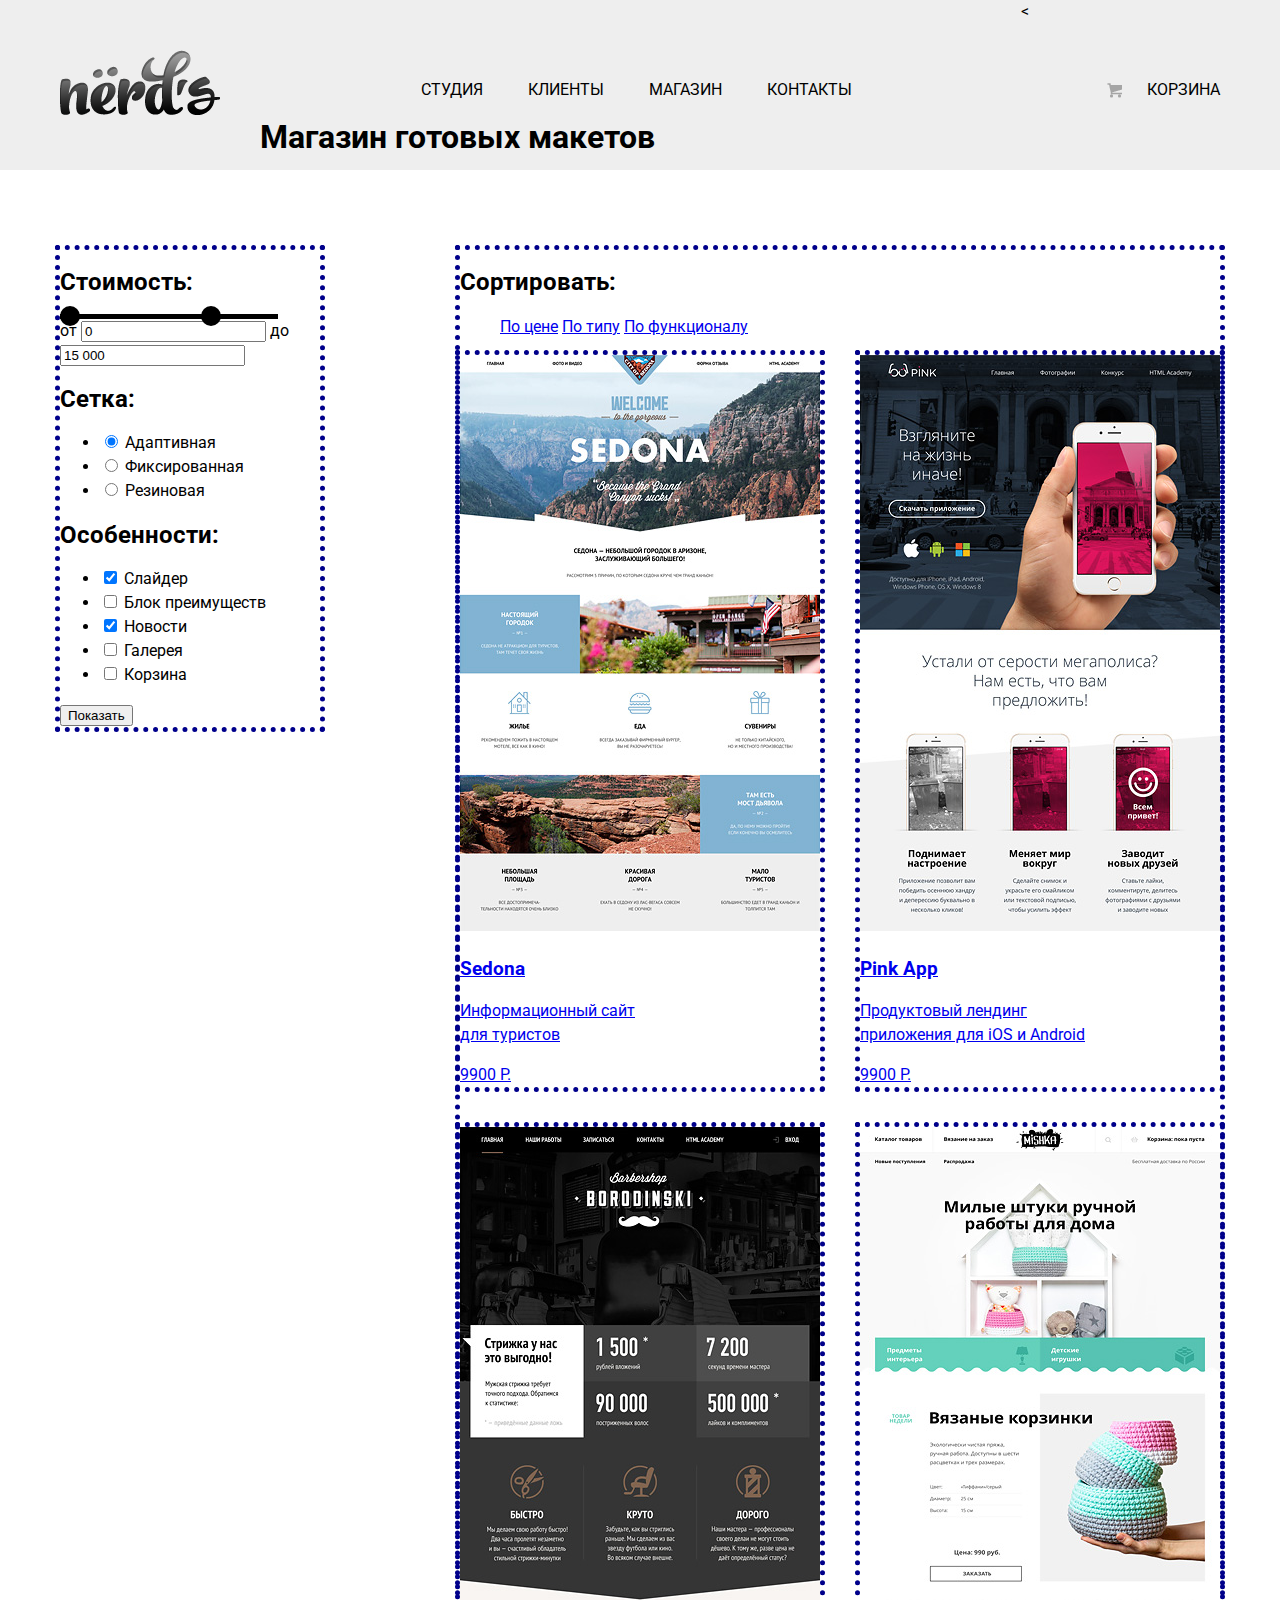
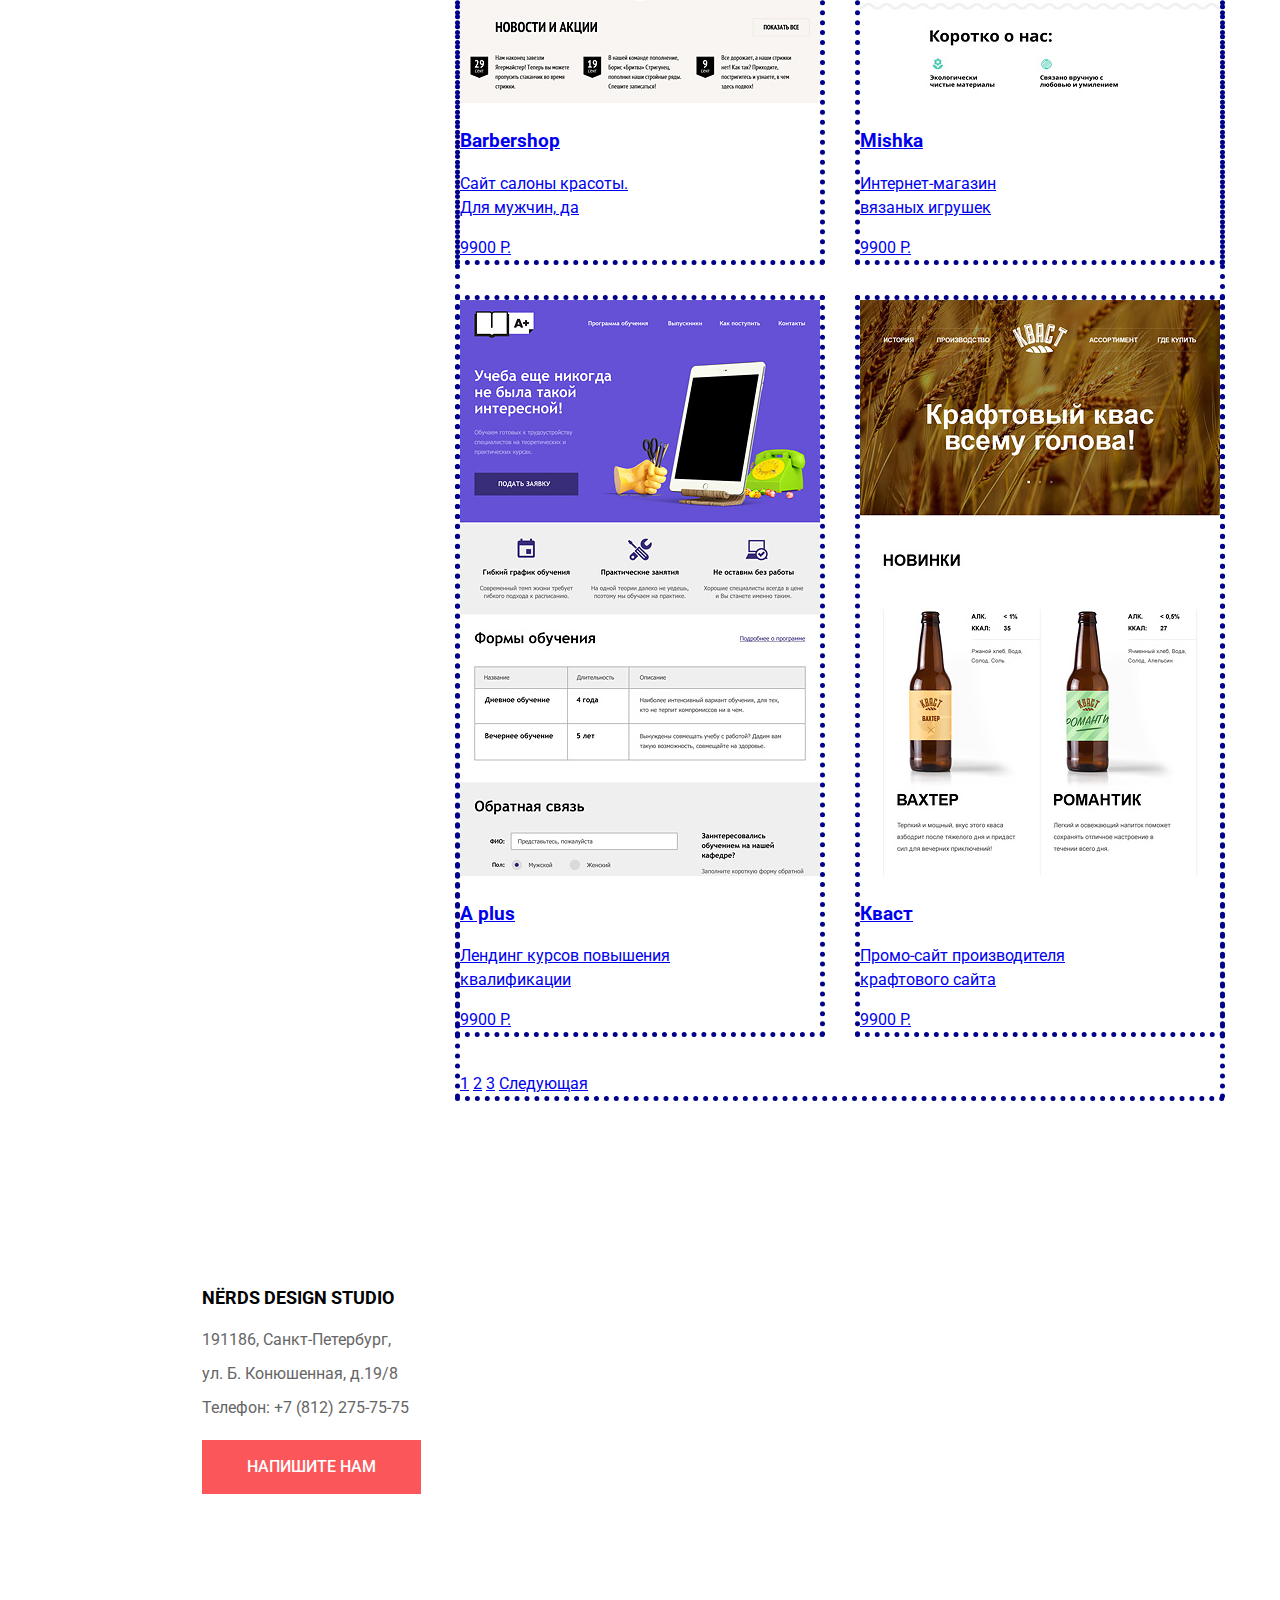
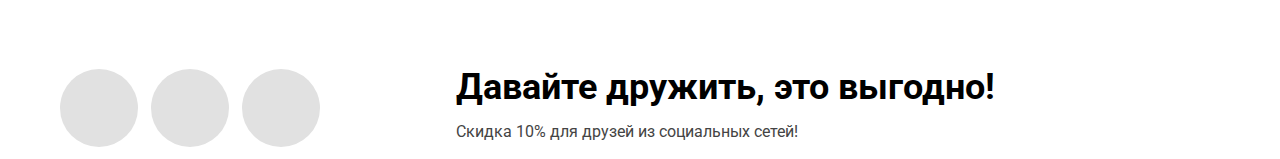
==== catalog.html @ 4616e202 "Added decoration index.html" ====
<!DOCTYPE html>
<html lang="ru">
<head>
    <meta charset="utf-8">
    <title> Магазин готовых шаблонов Nerds</title>
    <link href="https://fonts.googleapis.com/css?family=Roboto:400,700&amp;subset=cyrillic" rel="stylesheet">
    <link rel="stylesheet" href="css/style.css" type="text/css">
</head>
<body>
    <header class="main-header">
      	<div class="container clearfix">
            <a class="logotip" href="index.html">
                <div class="logo">
          		    <img src="img/logo.png" width="160" height="65" alt="Nerds">
        	   </div>
            </a>   
        	<<nav class="main-navigation">
                <ul>
                    <li>
                        <a href="#">студия</a> 
                    </li>
                    <li> 
                        <a href="#">клиенты</a> 
                    </li>
                    <li> 
                        <a href="#">магазин</a> 
                    </li>
                    <li> 
                        <a href="#">контакты</a> 
                    </li>
                </ul>
            </nav>
        	<div class="block-cart">
            	<a class="cart" href="#">Корзина</a>
        	</div>
        	<div class="title-wrapper">
                <h1 class="header-title">Магазин готовых макетов</h1>
            </div>
        </div>
    </header>  
    <main class="container clearfix">
        <div class="catalog-left-column">
            <aside class="filters">
                <form action="#" method="post">
                    <h2 class="filter">Стоимость:</h2>
                    <div class="range">
                        <div class="skroll">
                            <button type="button" class="skroll-left"> </button>
                            <button type="button" class="skroll-right"> </button>
                            <div class="skroll-field"> </div>
                        </div>
                    </div>
                    <div class="price-controls">
                        <label> 
                            от <input class="min-price" type="text" value="0">
                        </label>
                        <label>
                            до <input class="max-price" type="text" value="15 000">
                        </label>
                    </div>
                
                <div class="filter-grid">
                    <h2 class="filter">Сетка:</h2>
                    <ul>
                        <li>
                            <input type="radio" name="item-1" value="1" checked>
                            <label>Адаптивная</label>
                        </li>
                        <li>
                            <input type="radio" name="item-2" value="2">
                            <label>Фиксированная</label>
                        </li>
                        <li>
                            <input type="radio" name="item-3" value="3">
                            <label>Резиновая</label>
                        </li>
                    </ul>
                </div>
                <div class="filter-features">
                    <h2 class="filter">Особенности:</h2>
                    <ul>
                        <li>
                            <input type="checkbox" id="slider" checked>
                            <label for="slider">Слайдер</label>
                        </li>
                        <li>
                            <input type="checkbox" id="block-features">
                            <label for="block-features">Блок преимуществ</label>
                        </li>
                        <li>
                            <input type="checkbox" id="news" checked>
                            <label for="news">Новости</label>    
                        </li>
                        <li>
                            <input type="checkbox" id="galery">
                            <label for="galery">Галерея</label>    
                        </li>
                        <li>
                            <input type="checkbox" id="basket">
                            <label for="basket">Корзина</label>    
                        </li>
                    </ul>   
                </div>
                <button class="btn" type="submit">Показать</button>  
                </form>
            </aside>
        </div>
        <section class="catalog-right-column ">
            <div class="catalog-list-sort clearfix">
                <h2 class="filter">Сортировать:</h2>
                <ul class="sorting-menu">
                    <li>
                        <a class="sort-price" href="#">По цене</a>
                    </li>
                    <li>
                        <a class="sort-type" href="#">По типу</a>
                    </li>
                    <li>
                        <a class="sort-functional" href="#">По функционалу</a>
                    </li>
                </ul>
                <div class="catalog-list-icon">
                    <a class="icon-up" href="#"></a>
                    <a class="icon-down" href="#"></a>
                </div>
            </div> 
            <div class="catalog-block clearfix">
                <article class="catalog">
                    <div class="catalog-image">
                            <img src="img/sedonasite.jpg" width="360" height="576" alt="Седона">
                    </div>
                    <a href="#" class="catalog-item">
                       <div class="catalog-item-block">
                            <h3 class="catalog-item-title">Sedona</h3>
                            <p class="catalog-item-info">Информационный сайт <br> для туристов</p>
                            <a href="#" class="btn">9900 Р.</a>
                        </div> 
                    </a>
                </article>
                <article class="catalog">
                    <div class="catalog-image">
                            <img src="img/pinksite.jpg" width="360" height="576" alt="">
                    </div>
                    <a href="#" class="catalog-item">
                       <div class="catalog-item-block">
                            <h3 class="catalog-item-title">Pink App</h3>
                            <p class="catalog-item-info">Продуктовый лендинг <br> приложения для iOS и Android</p>
                            <a href="#" class="btn">9900 Р.</a>
                        </div> 
                    </a>
                </article>
                <article class="catalog">
                    <div class="catalog-image">
                            <img src="img/barbershopsite.jpg" width="360" height="576" alt="">
                    </div>
                    <a href="#" class="catalog-item">
                       <div class="catalog-item-block">
                            <h3 class="catalog-item-title">Barbershop</h3>
                            <p class="catalog-item-info">Сайт салоны красоты.<br>Для мужчин, да</p>
                            <a href="#" class="btn">9900 Р.</a>
                        </div> 
                    </a>
                </article>
                <article class="catalog">
                    <div class="catalog-image">
                            <img src="img/mishkasite.jpg" width="360" height="576" alt="">
                    </div>
                    <a href="#" class="catalog-item">
                       <div class="catalog-item-block">
                            <h3 class="catalog-item-title">Mishka</h3>
                            <p class="catalog-item-info">Интернет-магазин<br>вязаных игрушек</p>
                            <a href="#" class="btn">9900 Р.</a>
                        </div> 
                    </a>
                </article>
                <article class="catalog">
                    <div class="catalog-image">
                            <img src="img/aplussite.jpg" width="360" height="576" alt="">
                    </div>
                    <a href="#" class="catalog-item">
                       <div class="catalog-item-block">
                            <h3 class="catalog-item-title">A plus</h3>
                            <p class="catalog-item-info">Лендинг курсов повышения<br>квалификации</p>
                            <a href="#" class="btn">9900 Р.</a>
                        </div> 
                    </a>
                </article>
                <article class="catalog">
                    <div class="catalog-image">
                            <img src="img/kvastsite.jpg" width="360" height="576" alt="">
                    </div>
                    <a href="#" class="catalog-item">
                       <div class="catalog-item-block">
                            <h3 class="catalog-item-title">Кваст</h3>
                            <p class="catalog-item-info">Промо-сайт производителя<br>крафтового сайта</p>
                            <a href="#" class="btn">9900 Р.</a>
                        </div> 
                    </a>
                </article>
            </div>
            <section class="catalog-pages">   
                <div class="pages">
                    <a href="#" class="btn">1</a>
                    <a href="#" class="btn">2</a>
                    <a href="#" class="btn">3</a>
                    <a href="#" class="btn">Следующая</a>
                </div>     
            </section>     
    </main>    
    <footer class="main-footer">
        <section class="map-block">
            <div class="map">
              <iframe src="https://www.google.com/maps/embed?pb=!1m18!1m12!1m3!1d1998.5989424123807!2d30.320894615855657!3d59.938796869048204!2m3!1f0!2f0!3f0!3m2!1i1024!2i768!4f13.1!3m3!1m2!1s0x4696310fca5ba729%3A0xea9c53d4493c879f!2z0JHQvtC70YzRiNCw0Y8g0JrQvtC90Y7RiNC10L3QvdCw0Y8g0YPQuy4sIDE5LCDQodCw0L3QutGCLdCf0LXRgtC10YDQsdGD0YDQsywgMTkxMTg2!5e0!3m2!1sru!2sru!4v1492674075726" height="416" width="100%"frameborder="0" style="border:0">    
              </iframe>
            </div>
            <div class="contacts">
                <p class="contacts-title">NЁRDS DESIGN STUDIO</p>
                <p class="contacts-info">191186, Санкт-Петербург,<p>
                <p  class="contacts-info">ул. Б. Конюшенная, д.19/8 </p>
                <p class="contacts-phone">Телефон: +7 (812) 275-75-75</p>
                <a href="feedback.html" class="btn feedback-btn">Напишите нам</a> 
            </div>            
        </section>
        <div class="container clearfix">
               <section class="footer-social">
                      <a class="social-btn social-btn-vk" href="#">Вконтакте</a>
                  <a class="social-btn social-btn-fb" href="#">Фейсбук</a>
                  <a class="social-btn social-btn-inst" href="#">Инстаграм</a>
            </section>
            <section class="footer-friendship">
                  <h2 class="footer-title">Давайте дружить, это выгодно!</h2>
                  <p class="footer-info">Скидка 10% для друзей из социальных сетей!</p> 
            </section>  
        </div>
    </footer>
    <!--<div class="feedback">
        <form action="#" method="post">
        <h2 class="feedback-title">Напишите нам</h2>
            <label class="feedback-form" for="feedback-login">Ваше имя:</label>
            <input type="text" name="login" id="feedback-login" placeholder="Представьтесь, пожалуйста" required>
            <label class="feedback-form" for="feedback-email">Ваш e-mail:</label>
            <input type="email" name="email" id="feedback-email" placeholder="Для отправки ответа" required>           
            <label class="feedback-form" for="feedback-textarea">Текст письма:</label>
            <textarea name="text" id="feedback-textarea" placeholder="В свободной форме"></textarea>
            <button type="submit" class="btn feedback-btn">Отправить</button>
        </form>
    </div>-->
    </body>
</html>
---- css/style.css ----
body {
	margin: 0px;
    padding: 0px;
    min-width: 1200px;
    font-family: "Roboto", "Arial", sans-serif;
	font-size: 16px;
	font-weight: 400;
	line-height: 24px;	
	background-color: white;
    color: black;
 }

.clearfix::after {
  content: "";

  display: table;
  clear: both;
}

.container {
	width: 1160px;
	margin:0 auto;
	padding: 0 20px;	
}
.main-header {
	margin-bottom: 80px;
	background-color: #eeeeee;
}

.main-navigation {
	float:left;
	width: 600px;
	min-height: 40px;
	text-transform: uppercase;

}
.main-navigation ul {
  	margin: 0;
  	padding: 0;
  	list-style: none;
  	font-size: 0;
}

.main-navigation li {
  	display: inline-block;
  	font-size: 16px;
  	line-height: 30px;
  	vertical-align: top;
}

.main-navigation a {
  	display: block;
  	padding-top: 75px;
  	padding-right: 45px;
  	padding-bottom: 20px;
  	text-decoration: none;
  	color: #000000;
}

.main-navigation a:hover,
.block-cart a:hover {
  	background-color: #fb565a;
}
.main-navigation a:active,
 .block-cart a: active {
	background-color: #000000;
}

.block-cart {
	float: right;
	max-width: 160px;
	text-transform: uppercase;
}
.cart {
  	position: relative;
  	display: inline-block;
  	padding-top: 75px;
  	padding-left: 50px;
  	padding-bottom: 20px;
  	font-size: 16px;
  	line-height: 30px;
  	vertical-align: top;
  	color: #000000;
  	text-decoration: none;
}

.cart:hover {
  	background-color: #fb565a;
}

.cart::before {
  content: "";
  position: absolute;
  width: 15px;
  height: 15px;
  background:url("../img/cart-icon.png") no-repeat;
  opacity: 0.3;
  left: 10px;
  top: 83px;
  
}

.cart:hover::before {
  opacity: 1;
}

.logo {
	float: left;
	width: 160px;
	margin-right: 201px;
	margin-top: 50px;
	
}
.slider-wrapper {
	position: relative;
	margin: 0 auto;
	width: 1160px;
	max-height: 545px;

}
.slider-wrapper input[type=radio] {
	position: absolute;
	opacity: 0;
}

.slide {
	position: relative;
	top: 0;
	left: 0;
	width: 1220px;
	padding-bottom: 100px;
	overflow:hidden;
}
.slide-title {
	max-width: 600px;
	margin-top: 66px;
	margin-bottom: 30px;
	font-size:55px;
	line-height:55px;
	font-weight:500;

}
.slider-info {
	font-size: 16px;
	font-weight: 400;
	line-height: 24px;
	margin-bottom: 48px;
}

.slider-btn {
	display: inline-block;
  	padding-top: 15px;
  	padding-left: 53px;
  	padding-right: 54px;
  	padding-bottom: 15px;
  	margin-top: 21px;

  	font-weight: 500;
  	font-size: 16px;
  	line-height: 18px;

  	vertical-align: top;
  	text-align: center;
  	color: #ffffff;
  	text-transform: uppercase;
  	text-decoration: none;
  
  	background-color: #fb565a;
  	border: none;
  	cursor: pointer;
}

.slider-btn:hover {
	background-color: #e74246;
}
.slider-btn:active {
	background-color: #d7373b;

}
.slide {
	display: none;
}
.slide-first {
	background:url("../img/slide1.png") no-repeat 83% 7px;
}
.slide-second {
	background:url("../img/slide2.png") no-repeat 90% -10px;
}
.slide-third {
	background:url("../img/slide3.png") no-repeat 100% 0px;
}

.slider-controls {
	position: absolute;
	left: 50%;
	bottom: 88px;
	width: 200px;
	margin-left:-100px;
	text-align:center;
	z-index: 1000;

} 
.slider-controls label {
	cursor: pointer;
	display: inline-block;
	width: 18px;
	height: 18px;
	margin-right: 3px;
	margin-left: 3px;
	vertical-align: top;
	background: #c1c1c1;
	border: 3px solid white;
	border-radius: 50%;	
}

#btn-1:checked ~ .slider-controls label[for="btn-1"],
#btn-2:checked ~ .slider-controls label[for="btn-2"],
#btn-3:checked ~ .slider-controls label[for="btn-3"] {
    background-color: #c1c1c1;
}

#btn-1:checked ~ .slides .slide:nth-child(1) { 
	display: block;
}
#btn-2:checked ~ .slides .slide:nth-child(2) { 
	display: block;
}
#btn-3:checked ~ .slides .slide:nth-child(3) { 
	display: block;
}

.features {
	margin-bottom: 115px;

}

.features-item {
	
	float: left;
	width: 360px;
	margin-right: 40px;	
}
.features-item:last-child {
  	margin-right: 0;
}
.features-info {
	color: #283136;
	font-size: 16px;
	font-weight: 400;
	line-height: 24px;
}

.btn-red{
	display: inline-block;
  	padding-top: 17px;
  	padding-left: 39px;
  	padding-right: 39px;
  	padding-bottom: 17px;
  	margin-top: 15px;

	color: white;
	font-size: 16px;
	font-weight: 500;
	line-height: 18px;

  	vertical-align: top;
  	text-align: center;
  	color: #ffffff;
  	text-transform: uppercase;
  	text-decoration: none;
  
  	background-color: #fb565a;
  	border: none;
  	cursor: pointer;
}
.btn-red:hover {
	background-color: #e74246;
}
.btn-red:active {
  background-color: #d7373b;
}
.btn-green{
	display: inline-block;
  	padding-top: 17px;
  	padding-left: 39px;
  	padding-right: 39px;
  	padding-bottom: 17px;
  	margin-top: 15px;

	color: white;
	font-size: 16px;
	font-weight: 500;
	line-height: 18px;

  	vertical-align: top;
  	text-align: center;
  	color: #ffffff;
  	text-transform: uppercase;
  	text-decoration: none;
  
  	background-color: #00ca74;
  	border: none;
  	cursor: pointer;
}
.btn-green:hover {
	background-color: #00bc6c;
}
.btn-green:active {
  background-color: #00aa62;
}
.btn-yellow{
	display: inline-block;
  	padding-top: 17px;
  	padding-left: 39px;
  	padding-right: 39px;
  	padding-bottom: 17px;
  	margin-top: 15px;

	color: white;
	font-size: 16px;
	font-weight: 500;
	line-height: 18px;

  	vertical-align: top;
  	text-align: center;
  	color: #ffffff;
  	text-transform: uppercase;
  	text-decoration: none;
  
  	background-color: #efc84a;
  	border: none;
  	cursor: pointer;
}
.btn-yellow:hover {
	background-color: #eab534;
}
.btn-yellow:active {
  background-color: #e5a722;
}
.info-column {
	margin-bottom: 50px;
    border-top: 2px solid rgba(0,0,0,.1);
    
}

.info-title {
	color: black;
	font-size: 45px;
	font-weight: 500;
	line-height: 45px;
    letter-spacing: .2px;
}
.info-header {
	color: #283136;
	font-size: 16px;
	font-weight: 400;
	line-height: 24px;
	margin-bottom: 37px;
}
.info-list-title {
	text-transform: uppercase;
	font-size: 16px;
	line-height: 24px;
	color: black;
	font-weight: 700;
	margin-bottom: 24px;
	list-style: none;
}
.info-list li {
    position: relative;
    margin-left: 37px;
    margin-bottom: 23px;
}

.info-list li::before {
    position: absolute;
    top: 9px;
    left: -38px;
    width: 25px;
    border: 1px solid #fb565a;
    content: "";
}
.info-list{
	list-style: none;
	margin: 0;
	padding: 0;
}

.info-column-left {
	min-height: 410px;
	float: left;
	width: 660px;
	
}
.info-column-right{
 	min-height: 410px;
 	float: right;
 	min-width: 360px; 	
}

.info-image {	
	text-align: right;
	margin-bottom: 36px;	
}

.info-list-text {
	color: black;
	font-size: 16px;
	font-weight: 700;
	line-height: 24px;
	text-transform: uppercase;
	padding-left: 45px;
	margin-bottom: 29px;
}

.info-list-item  {
    position: relative;
    display: inline-block;
    vertical-align: middle;
    margin-top: 25px;
    margin-left: 20px;
    
}

.info-list-result {
	color: black;
	font-size: 45px;
	font-weight: 700;
	line-height: 10px;
}
.procent {
	font-size: 28px;
    position: absolute;
    top: -20px;
}
.info-list-slogan {
	font-size: 16px;
    font-weight: 400;
    line-height: 18px;
    display: block;
    margin-top: 22px;
    
}

.partners {
	font-size: 0;
	padding-top: 44px;
    padding-bottom: 44px;
    padding-left: 30px;
    border-top: 2px solid rgba(0,0,0,.1);
    border-bottom: 2px solid rgba(0,0,0,.1);
}

.logo-partners {
    font-size: 16px;
    display: inline-block;
    padding-right: 63px;
    vertical-align: top;
}
.partners-html {
    width: 199px;
    height: 68px;
    
}
.partners-barbershop {
    width: 209px;
    height: 90px;  
    margin-left: 33px;
}
.partners-pink {
    width: 185px;
    height: 52px;    
    margin-left: 40px;
}
.partners-mishka {
    width: 173px;
    height: 84px; 
    margin-left: 58px;
    padding-right: 0;
}
.partners-html a:hover,
.partners-barbershop a:hover,
.partners-pink a:hover,
.partners-mishka a:hover {
    opacity: 1;
}

.partners-html a,
.partners-barbershop a,
.partners-pink a,
.partners-mishka a {
    opacity: .2;
}

.main-footer {
	margin-top: 80px;	
}

.footer-social {
	min-height: 80px;
	float:left;
	width: 260px;
	margin-right: 60px;
}
.social-btn {
  	display: inline-block;
  	width: 78px;
  	height: 78px;
  	font-size: 0;
  	vertical-align: top;
  	border-radius:50%; 
  	margin-right: 9px;	
	text-align: center;
  	color: #ffffff;
  	text-transform: uppercase;
  	text-decoration: none;
  
  	background-color: #e1e1e1;
  	border: none;
  	cursor: pointer;
}

.social-btn:hover {
	background: #fb565a;
}

.social-btn:nth-child(3n) {
	margin-right: 0;
}

.social-btn-vk {
	background-image: url("../img/vk.png") no-repeat center;
}


.social-btn-fb {
	background-image: url("../img/fb.png") no-repeat center;

}
.social-btn-inst {
	background-image: url("../img/insta.png") no-repeat center;
	
}

.footer-friendship {
	min-height: 80px;
	width: 560px;
	float: right;
	margin-right: 204px;
}
.footer-title {
	font-size: 36px;
	font-weight: 700;
	line-height: 36px;
	margin: 0px;
}
.footer-info {
	color: #444;
	font-size: 16px;
	font-weight: 400;
	line-height: 22px;
}


.map-block {
    position: relative;
    width: 100%;
    min-height: 416px;
    margin: 0 auto;
    margin-bottom: 70px;
}
.contacts{
	position: absolute;
    top: 41px;
    left: 12%;
    box-sizing: border-box;
    width: 320px;
    padding: 48px;
    background: #fff;
}
.contacts-title {
	color: black;
	font-size: 18px;
	font-weight: 700;
	line-height: 30px;
	text-transform: uppercase;
}
.contacts-info {
	color: #666;
	font-weight: 400;
	line-height: 18px;
    
}
.contacts-phone {
	color: #666;
	font-size: 16px;
	font-weight: 400;
	line-height: 18px;
	margin-bottom: 23px;
}
.feedback-btn{
	display: inline-block;
	padding-top: 18px;
	padding-bottom: 18px;
	padding-left: 45px;
	padding-right: 45px;
	color: white;
	font-size: 16px;
	font-weight: 500;
	line-height: 18px;

  	vertical-align: top;
  	text-align: center;
  	color: #ffffff;
  	text-transform: uppercase;
  	text-decoration: none;
  
  	background-color: #fb565a;
  	border: none;
  	cursor: pointer;
}


/*	КАТАЛОГ НЕРДС  */
.skroll {
	width: 218px;
	height: 5px;
	margin-top: 20px;
	position: relative;
	background-color: black;
}
.skroll-left,
.skroll-right {
	position: absolute;
	display: block;
	width: 20px;
	height: 20px;
	border-radius: 50%;
	top:-8px;
	z-index: 1;
	border: none;
	background-color: black;
}
.skroll-left {
	left: 0px;
}
.skroll-right{
	right: 57px;
}
.skroll-field {
	width: 141px;
	height: 5px;
	position: absolute;
	left: 54px;
	background-color: black;
}
.title-wrapper {
	margin:0 auto;
	width: 760px;
}

.catalog-left-column {
	float: left;
	width: 260px;
	outline:#00008B dotted thick;
}
.catalog-right-column {

	float:right;
	width:760px;
	outline:#00008B dotted thick;
}
.sorting-menu li {
 	display: inline-block;
 	vertical-align: middle;

}
.catalog {
	outline:#00008B dotted thick;
	margin-right: 40px;
	margin-bottom:40px;
	float: left;
	width: 360px;

}

.catalog:nth-child(2n) {
	margin-right:0;
}
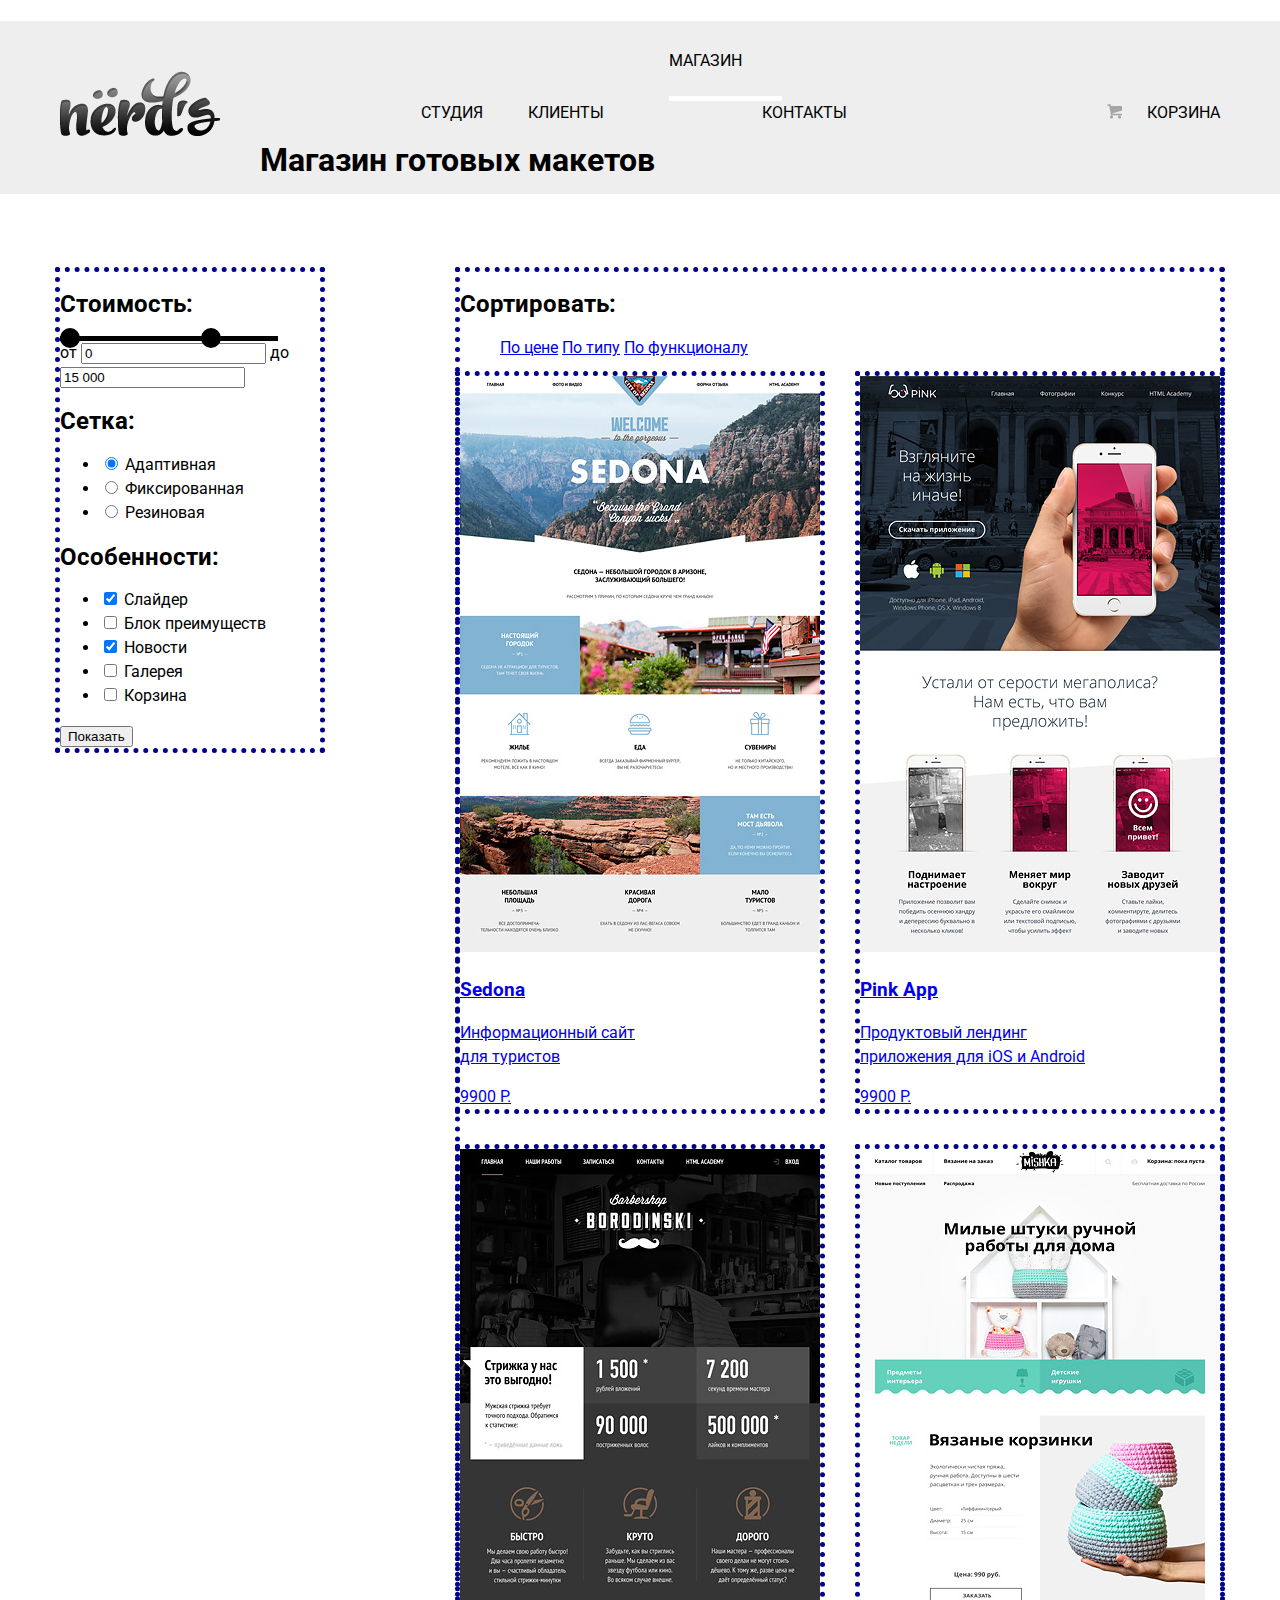
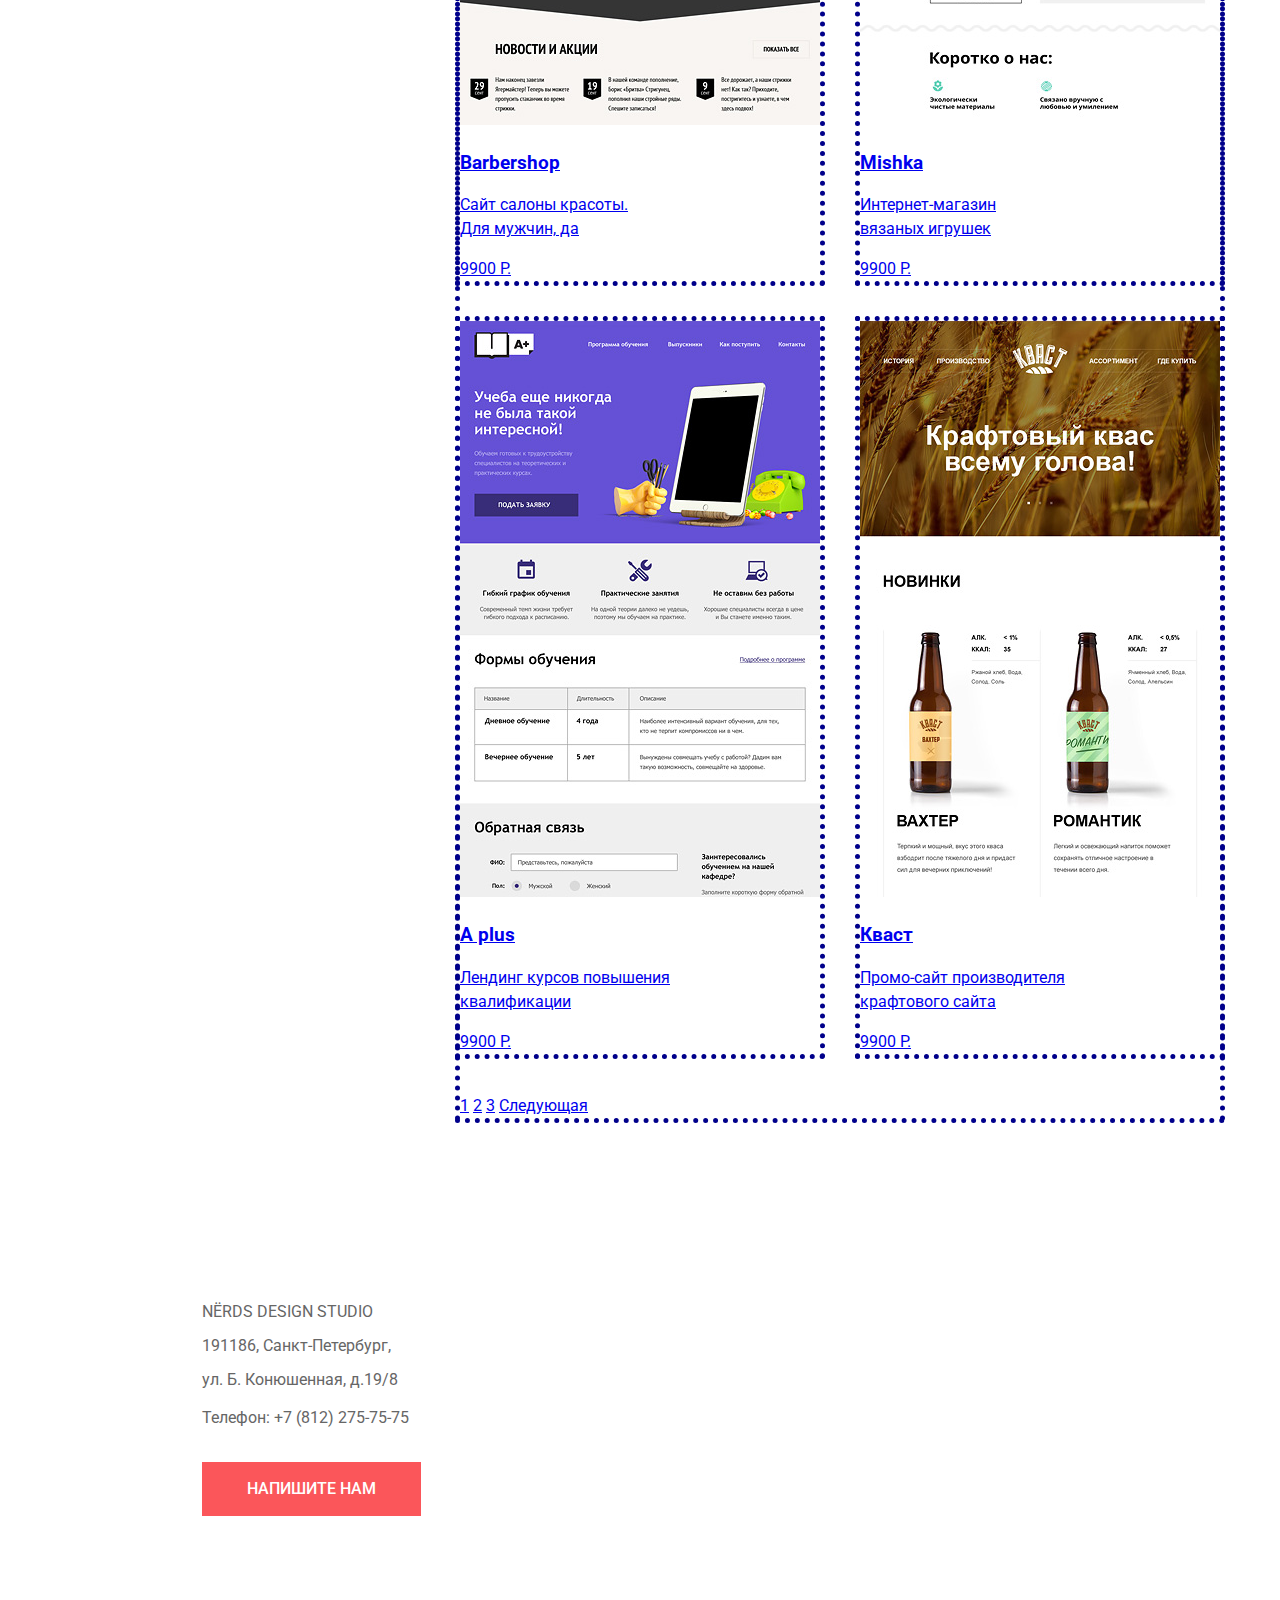
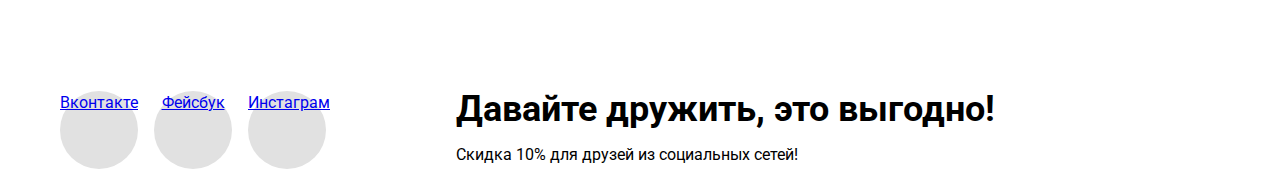
==== commit 3981119a: "Added form in the index.html" ====
--- a/catalog.html
+++ b/catalog.html
@@ -11,10 +11,10 @@
       	<div class="container clearfix">
             <a class="logotip" href="index.html">
                 <div class="logo">
-          		    <img src="img/logo.png" width="160" height="65" alt="Nerds">
+          		    <img src="img/logo.png" width="160" height="65" alt="Логотип">
         	   </div>
             </a>   
-        	<<nav class="main-navigation">
+        	<nav class="main-navigation">
                 <ul>
                     <li>
                         <a href="#">студия</a> 
@@ -22,8 +22,8 @@
                     <li> 
                         <a href="#">клиенты</a> 
                     </li>
-                    <li> 
-                        <a href="#">магазин</a> 
+                    <li class="active"> 
+                        <span>магазин</span> 
                     </li>
                     <li> 
                         <a href="#">контакты</a> 
--- a/css/style.css
+++ b/css/style.css
@@ -1,377 +1,359 @@
 body {
-	margin: 0px;
+    margin: 0px;
     padding: 0px;
     min-width: 1200px;
     font-family: "Roboto", "Arial", sans-serif;
-	font-size: 16px;
-	font-weight: 400;
-	line-height: 24px;	
-	background-color: white;
+    font-size: 16px;
+    font-weight: 400;
+    line-height: 24px;  
+    background-color: white;
     color: black;
  }
-
 .clearfix::after {
-  content: "";
-
-  display: table;
-  clear: both;
-}
-
+    content: "";
+    display: table;
+    clear: both;
+}
 .container {
-	width: 1160px;
-	margin:0 auto;
-	padding: 0 20px;	
+    width: 1160px;
+    margin:0 auto;
+    padding: 0 20px;  
 }
 .main-header {
-	margin-bottom: 80px;
-	background-color: #eeeeee;
-}
-
+    margin-bottom: 78px;
+    background-color: #eeeeee;
+}
 .main-navigation {
-	float:left;
-	width: 600px;
-	min-height: 40px;
-	text-transform: uppercase;
-
+    float:left;
+    width: 600px;
+    min-height: 40px;
+    text-transform: uppercase;
 }
 .main-navigation ul {
-  	margin: 0;
-  	padding: 0;
-  	list-style: none;
-  	font-size: 0;
-}
-
+    margin: 0;
+    padding: 0;
+    list-style: none;
+    font-size: 0;
+}
 .main-navigation li {
-  	display: inline-block;
-  	font-size: 16px;
-  	line-height: 30px;
-  	vertical-align: top;
-}
-
+    display: inline-block;
+    font-size: 16px;
+    line-height: 30px;
+    vertical-align: top;
+}
 .main-navigation a {
-  	display: block;
-  	padding-top: 75px;
-  	padding-right: 45px;
-  	padding-bottom: 20px;
-  	text-decoration: none;
-  	color: #000000;
-}
-
+    display: block;
+    padding-top: 77px;
+    padding-right: 45px;
+    padding-bottom: 20px;
+    text-decoration: none;
+    color: #000000;
+}
 .main-navigation a:hover,
 .block-cart a:hover {
-  	background-color: #fb565a;
+    color: #fb565a;
 }
 .main-navigation a:active,
- .block-cart a: active {
-	background-color: #000000;
-}
-
+.block-cart a:active {
+    color: rgba(0,0,0,.3);
+}
 .block-cart {
-	float: right;
-	max-width: 160px;
-	text-transform: uppercase;
+    float: right;
+    max-width: 160px;
+    text-transform: uppercase;
 }
 .cart {
-  	position: relative;
-  	display: inline-block;
-  	padding-top: 75px;
-  	padding-left: 50px;
-  	padding-bottom: 20px;
-  	font-size: 16px;
-  	line-height: 30px;
-  	vertical-align: top;
-  	color: #000000;
-  	text-decoration: none;
-}
-
+    position: relative;
+    display: inline-block;
+    padding-top: 77px;
+    padding-left: 50px;
+    padding-bottom: 20px;
+    font-size: 16px;
+    line-height: 30px;
+    vertical-align: top;
+    color: #000000;
+    text-decoration: none;
+}
 .cart:hover {
-  	background-color: #fb565a;
-}
-
+    color: #fb565a;
+}
 .cart::before {
-  content: "";
-  position: absolute;
-  width: 15px;
-  height: 15px;
-  background:url("../img/cart-icon.png") no-repeat;
-  opacity: 0.3;
-  left: 10px;
-  top: 83px;
-  
-}
-
+    content: "";
+    position: absolute;
+    width: 15px;
+    height: 15px;
+    background:url("../img/cart-icon.png") no-repeat;
+    opacity: 0.3;
+    left: 10px;
+    top: 83px;  
+}
 .cart:hover::before {
-  opacity: 1;
-}
-
+    opacity: 0.3;
+}
 .logo {
-	float: left;
-	width: 160px;
-	margin-right: 201px;
-	margin-top: 50px;
-	
-}
-.slider-wrapper {
-	position: relative;
-	margin: 0 auto;
-	width: 1160px;
-	max-height: 545px;
-
-}
-.slider-wrapper input[type=radio] {
-	position: absolute;
-	opacity: 0;
-}
-
-.slide {
-	position: relative;
-	top: 0;
-	left: 0;
-	width: 1220px;
-	padding-bottom: 100px;
-	overflow:hidden;
-}
-.slide-title {
-	max-width: 600px;
-	margin-top: 66px;
-	margin-bottom: 30px;
-	font-size:55px;
-	line-height:55px;
-	font-weight:500;
-
-}
-.slider-info {
-	font-size: 16px;
-	font-weight: 400;
-	line-height: 24px;
-	margin-bottom: 48px;
-}
-
-.slider-btn {
-	display: inline-block;
-  	padding-top: 15px;
-  	padding-left: 53px;
-  	padding-right: 54px;
-  	padding-bottom: 15px;
-  	margin-top: 21px;
-
-  	font-weight: 500;
-  	font-size: 16px;
-  	line-height: 18px;
-
-  	vertical-align: top;
-  	text-align: center;
-  	color: #ffffff;
-  	text-transform: uppercase;
-  	text-decoration: none;
-  
-  	background-color: #fb565a;
-  	border: none;
-  	cursor: pointer;
-}
-
-.slider-btn:hover {
-	background-color: #e74246;
-}
-.slider-btn:active {
-	background-color: #d7373b;
-
-}
-.slide {
-	display: none;
-}
-.slide-first {
-	background:url("../img/slide1.png") no-repeat 83% 7px;
-}
-.slide-second {
-	background:url("../img/slide2.png") no-repeat 90% -10px;
-}
-.slide-third {
-	background:url("../img/slide3.png") no-repeat 100% 0px;
-}
-
-.slider-controls {
-	position: absolute;
-	left: 50%;
-	bottom: 88px;
-	width: 200px;
-	margin-left:-100px;
-	text-align:center;
-	z-index: 1000;
-
-} 
-.slider-controls label {
-	cursor: pointer;
-	display: inline-block;
-	width: 18px;
-	height: 18px;
-	margin-right: 3px;
-	margin-left: 3px;
-	vertical-align: top;
-	background: #c1c1c1;
-	border: 3px solid white;
-	border-radius: 50%;	
-}
-
+    float: left;
+    width: 160px;
+    margin-right: 201px;
+    margin-top: 50px; 
+}
+.slider{
+    position: relative;
+    width: 1160px;
+    margin:0 auto;
+    height: 425px;
+    clear: both;
+}
+.slider input[type=radio] {
+    position: absolute;
+    opacity: 0;
+}
+.slider-controls {    
+    position: absolute;
+    z-index: 1000;
+    bottom: 105px;
+    left: 50%;
+    width: 200px;
+    height: 10px;
+    margin-left: -100px;
+    text-align: center;
+}
+.slider-controls label{
+    display: inline-block;
+    width: 6px;
+    height: 6px;
+    margin: 0 7px;
+    background: white;
+    border: 6px solid white;
+    vertical-align: top;
+    border-radius: 50%;
+    cursor: pointer;
+}
 #btn-1:checked ~ .slider-controls label[for="btn-1"],
 #btn-2:checked ~ .slider-controls label[for="btn-2"],
-#btn-3:checked ~ .slider-controls label[for="btn-3"] {
-    background-color: #c1c1c1;
-}
-
+#btn-3:checked ~ .slider-controls label[for="btn-3"] { 
+    background: #c1c1c1;
+}
+.slide{
+    position: absolute;
+    top: 0;
+    left: 0;
+    width: 1220px;
+    overflow: hidden;
+    padding-bottom: 100px;
+}
+.slide-text{
+    max-width: 600px;
+    padding-top: 67px;   
+    color: #283136;
+}
+.slide-title{
+    font-size: 55px;
+    font-weight: 500;
+    line-height: 55px;
+    color: black;
+    margin-bottom: 29px;
+}
+.slide .btn{
+    display: inline-block;
+    padding-top: 15px;
+    padding-left: 53px;
+    padding-right: 54px;
+    padding-bottom: 15px;
+    margin-top: 24px;
+    font-weight: 500;
+    font-size: 16px;
+    line-height: 18px;
+    vertical-align: top;
+    text-align: center;
+    color: #ffffff;
+    text-transform: uppercase;
+    text-decoration: none;
+    background-color: #fb565a;
+    border: none;
+    cursor: pointer;
+}
+.slide .btn:hover {
+    background-color: #e74246;
+}
+.slide .btn:active {
+    background-color: #d7373b;
+    box-shadow: inset 0 3px 0 rgba(0, 1, 1, 0.1);
+    color: rgba(255,255,255,.3);
+}
+.slide:nth-child(1){
+    background-image: url("../img/slide1.png");
+    background-repeat: no-repeat;
+    background-position: 83% 10px;
+}
+.slide:nth-child(2){
+    background-image: url("../img/slide2.png");
+    background-repeat: no-repeat;
+    background-position: 83% -5px;
+}
+.slide:nth-child(3){
+    background-image: url("../img/slide3.png");
+    background-repeat: no-repeat;
+    background-position: 100% 13px;
+}
+.slide{
+    display: none;
+}
 #btn-1:checked ~ .slides .slide:nth-child(1) { 
-	display: block;
+    display: block;
 }
 #btn-2:checked ~ .slides .slide:nth-child(2) { 
-	display: block;
+    display: block;
 }
 #btn-3:checked ~ .slides .slide:nth-child(3) { 
-	display: block;
+    display: block;
+}
+.slide-first {
+    background:url("../img/slide1.png") no-repeat 83% 7px;
+}
+.slide-second {
+    background:url("../img/slide2.png") no-repeat 90% -10px;
+}
+.slide-third {
+    background:url("../img/slide3.png") no-repeat 100% 0px;
 }
 
 .features {
-	margin-bottom: 115px;
-
-}
-
+    border-bottom: 2px solid rgba(0,0,0,.1);  
+    padding-bottom: 81px;
+    margin-bottom: 40px;
+}
 .features-item {
-	
-	float: left;
-	width: 360px;
-	margin-right: 40px;	
+    float: left;
+    width: 360px;
+    margin-right: 39px; 
 }
 .features-item:last-child {
-  	margin-right: 0;
-}
-.features-info {
-	color: #283136;
-	font-size: 16px;
-	font-weight: 400;
-	line-height: 24px;
-}
-
+    margin-right: 0;
+}
+.features-title {
+    text-transform: uppercase;
+}
 .btn-red{
-	display: inline-block;
-  	padding-top: 17px;
-  	padding-left: 39px;
-  	padding-right: 39px;
-  	padding-bottom: 17px;
-  	margin-top: 15px;
-
-	color: white;
-	font-size: 16px;
-	font-weight: 500;
-	line-height: 18px;
-
-  	vertical-align: top;
-  	text-align: center;
-  	color: #ffffff;
-  	text-transform: uppercase;
-  	text-decoration: none;
-  
-  	background-color: #fb565a;
-  	border: none;
-  	cursor: pointer;
+    display: inline-block;
+    padding-top: 17px;
+    padding-left: 39px;
+    padding-right: 39px;
+    padding-bottom: 17px;
+    margin-top: 15px;
+    font-size: 16px;
+    font-weight: 500;
+    line-height: 18px;
+    vertical-align: top;
+    text-align: center;
+    color: #ffffff;
+    text-transform: uppercase;
+    text-decoration: none;
+    background-color: #fb565a;
+    border: none;
+    cursor: pointer;
 }
 .btn-red:hover {
-	background-color: #e74246;
+    background-color: #e74246;
 }
 .btn-red:active {
-  background-color: #d7373b;
+    background-color: #d7373b;
+    box-shadow: inset 0 3px 0 rgba(0, 1, 1, 0.1);
+    color: rgba(255,255,255,.3);
 }
 .btn-green{
-	display: inline-block;
-  	padding-top: 17px;
-  	padding-left: 39px;
-  	padding-right: 39px;
-  	padding-bottom: 17px;
-  	margin-top: 15px;
-
-	color: white;
-	font-size: 16px;
-	font-weight: 500;
-	line-height: 18px;
-
-  	vertical-align: top;
-  	text-align: center;
-  	color: #ffffff;
-  	text-transform: uppercase;
-  	text-decoration: none;
-  
-  	background-color: #00ca74;
-  	border: none;
-  	cursor: pointer;
+    display: inline-block;
+    padding-top: 17px;
+    padding-left: 39px;
+    padding-right: 39px;
+    padding-bottom: 17px;
+    margin-top: 15px; 
+    font-size: 16px;
+    font-weight: 500;
+    line-height: 18px;
+    vertical-align: top;
+    text-align: center;
+    color: #ffffff;
+    text-transform: uppercase;
+    text-decoration: none;
+    background-color: #00ca74;
+    border: none;
+    cursor: pointer;
 }
 .btn-green:hover {
-	background-color: #00bc6c;
+    background-color: #00bc6c;
 }
 .btn-green:active {
-  background-color: #00aa62;
+    background-color: #00aa62;
+    box-shadow: inset 0 3px 0 rgba(0, 1, 1, 0.1);
+    color: rgba(255,255,255,.3);
 }
 .btn-yellow{
-	display: inline-block;
-  	padding-top: 17px;
-  	padding-left: 39px;
-  	padding-right: 39px;
-  	padding-bottom: 17px;
-  	margin-top: 15px;
-
-	color: white;
-	font-size: 16px;
-	font-weight: 500;
-	line-height: 18px;
-
-  	vertical-align: top;
-  	text-align: center;
-  	color: #ffffff;
-  	text-transform: uppercase;
-  	text-decoration: none;
-  
-  	background-color: #efc84a;
-  	border: none;
-  	cursor: pointer;
+    display: inline-block;
+    padding-top: 17px;
+    padding-left: 39px;
+    padding-right: 39px;
+    padding-bottom: 17px;
+    margin-top: 15px;
+    font-size: 16px;
+    font-weight: 500;
+    line-height: 18px;
+    vertical-align: top;
+    text-align: center;
+    color: #ffffff;
+    text-transform: uppercase;
+    text-decoration: none;
+    background-color: #efc84a;
+    border: none;
+    cursor: pointer;
 }
 .btn-yellow:hover {
-	background-color: #eab534;
+    background-color: #eab534;
 }
 .btn-yellow:active {
-  background-color: #e5a722;
+    background-color: #e5a722;
+    box-shadow: inset 0 3px 0 rgba(0, 1, 1, 0.1);
+    color: rgba(255,255,255,.3);
 }
 .info-column {
-	margin-bottom: 50px;
-    border-top: 2px solid rgba(0,0,0,.1);
-    
-}
-
+    margin-bottom: 70px;  
+}
+.info-column-left {
+    min-height: 410px;
+    float: left;
+    width: 660px;
+}
 .info-title {
-	color: black;
-	font-size: 45px;
-	font-weight: 500;
-	line-height: 45px;
+    color: black;
+    font-size: 45px;
+    font-weight: 500;
+    line-height: 45px;
     letter-spacing: .2px;
+    margin-top: 30px;
 }
 .info-header {
-	color: #283136;
-	font-size: 16px;
-	font-weight: 400;
-	line-height: 24px;
-	margin-bottom: 37px;
+    color: #283136;
+    font-size: 16px;
+    font-weight: 400;
+    line-height: 24px;
+    margin-bottom: 37px;
+}
+.info-column-left p {
+    margin-bottom: 35px;
 }
 .info-list-title {
-	text-transform: uppercase;
-	font-size: 16px;
-	line-height: 24px;
-	color: black;
-	font-weight: 700;
-	margin-bottom: 24px;
-	list-style: none;
+    text-transform: uppercase;
+    font-size: 16px;
+    line-height: 24px;
+    color: black;
+    font-weight: 700; 
+    list-style: none;
+    margin-bottom: 35px;    
 }
 .info-list li {
     position: relative;
     margin-left: 37px;
-    margin-bottom: 23px;
-}
-
+    margin-top: 20px;   
+}
 .info-list li::before {
     position: absolute;
     top: 9px;
@@ -381,102 +363,109 @@
     content: "";
 }
 .info-list{
-	list-style: none;
-	margin: 0;
-	padding: 0;
-}
-
-.info-column-left {
-	min-height: 410px;
-	float: left;
-	width: 660px;
-	
-}
-.info-column-right{
- 	min-height: 410px;
- 	float: right;
- 	min-width: 360px; 	
-}
-
-.info-image {	
-	text-align: right;
-	margin-bottom: 36px;	
+    list-style: none;
+    margin: 0;
+    padding: 0;
+}
+.info-column-right {
+    min-height: 410px;
+    float: right;
+    min-width: 360px;   
+}
+
+.info-image { 
+    text-align: right;
+    margin-bottom: 27px;  
 }
 
 .info-list-text {
-	color: black;
-	font-size: 16px;
-	font-weight: 700;
-	line-height: 24px;
-	text-transform: uppercase;
-	padding-left: 45px;
-	margin-bottom: 29px;
-}
-
+    color: black;
+    font-size: 16px;
+    font-weight: 700;
+    line-height: 24px;
+    text-transform: uppercase;  
+    padding-left: 27px;
+    margin-bottom: 29px;
+}
 .info-list-item  {
     position: relative;
     display: inline-block;
     vertical-align: middle;
     margin-top: 25px;
-    margin-left: 20px;
-    
-}
-
+    padding-left: 12px;
+    padding-right: 12px;
+}
 .info-list-result {
-	color: black;
-	font-size: 45px;
-	font-weight: 700;
-	line-height: 10px;
+    color: black;
+    font-size: 45px;
+    font-weight: 700;
+    line-height: 10px; 
 }
 .procent {
-	font-size: 28px;
+    font-size: 28px;
     position: absolute;
     top: -20px;
 }
 .info-list-slogan {
-	font-size: 16px;
+    font-size: 16px;
     font-weight: 400;
     line-height: 18px;
     display: block;
-    margin-top: 22px;
-    
-}
-
+    margin-top: 22px;    
+}
 .partners {
-	font-size: 0;
-	padding-top: 44px;
-    padding-bottom: 44px;
-    padding-left: 30px;
+    font-size: 0;
     border-top: 2px solid rgba(0,0,0,.1);
     border-bottom: 2px solid rgba(0,0,0,.1);
 }
-
 .logo-partners {
     font-size: 16px;
-    display: inline-block;
-    padding-right: 63px;
-    vertical-align: top;
+    display: inline-block;  
+    vertical-align: top;
+    padding-right: 40px;
+}
+.line {
+    display: inline-block;
+    vertical-align: top;
+    width: 2px;
+    height: 52px;
+    background-color: #eeeeee;
+    margin-top: 70px;
+    margin-left: 5px;   
+}
+.line:nth-child(3n) {
+    margin-right: 0;
 }
 .partners-html {
     width: 199px;
     height: 68px;
-    
+    padding-top: 62px;
+    padding-bottom: 50px;
+    padding-left: 30px;   
 }
 .partners-barbershop {
     width: 209px;
     height: 90px;  
     margin-left: 33px;
+    padding-top: 46px;
+    padding-bottom: 44px;
+    padding-left: 20px;
 }
 .partners-pink {
     width: 185px;
     height: 52px;    
-    margin-left: 40px;
+    margin-left: 56px;
+    padding-top: 63px;
+    padding-bottom: 50px;
 }
 .partners-mishka {
     width: 173px;
     height: 84px; 
-    margin-left: 58px;
+    margin-left: 62px;
     padding-right: 0;
+    padding-top: 52px;
+    padding-bottom: 44px;
+    padding-left: 12px;
 }
 .partners-html a:hover,
 .partners-barbershop a:hover,
@@ -484,84 +473,81 @@
 .partners-mishka a:hover {
     opacity: 1;
 }
-
+.partners-html a:active,
+.partners-barbershop a:active,
+.partners-pink a:active,
+.partners-mishka a:active {
+    opacity: 0.1;
+}
 .partners-html a,
 .partners-barbershop a,
 .partners-pink a,
 .partners-mishka a {
     opacity: .2;
 }
-
 .main-footer {
-	margin-top: 80px;	
-}
-
+  margin-top: 80px; 
+}
 .footer-social {
-	min-height: 80px;
-	float:left;
-	width: 260px;
-	margin-right: 60px;
+  min-height: 80px;
+  float:left;
+  min-width: 260px;
+  margin-right: 60px;
+  text-align: center;
 }
 .social-btn {
-  	display: inline-block;
-  	width: 78px;
-  	height: 78px;
-  	font-size: 0;
-  	vertical-align: top;
-  	border-radius:50%; 
-  	margin-right: 9px;	
-	text-align: center;
-  	color: #ffffff;
-  	text-transform: uppercase;
-  	text-decoration: none;
-  
-  	background-color: #e1e1e1;
-  	border: none;
-  	cursor: pointer;
-}
-
+    position: relative;
+    width: 78px;
+    height: 78px;
+    margin: 0;
+    margin-right: 12px;
+    cursor: pointer;
+    border-radius: 100%;
+    background: #e1e1e1;
+    display: inline-block;
+    vertical-align: top;
+}
+.social-btn:last-child {
+    margin-right: 0;
+}
 .social-btn:hover {
-	background: #fb565a;
-}
-
-.social-btn:nth-child(3n) {
-	margin-right: 0;
-}
-
-.social-btn-vk {
-	background-image: url("../img/vk.png") no-repeat center;
-}
-
-
-.social-btn-fb {
-	background-image: url("../img/fb.png") no-repeat center;
-
-}
-.social-btn-inst {
-	background-image: url("../img/insta.png") no-repeat center;
-	
-}
-
+    background: #fb565a;
+    box-shadow: inset 0 3px 0 rgba(0, 1, 1, 0.1);
+    color: rgba(255,255,255,.3);
+}
+.icon-vk {
+    position: absolute;
+    top: 32px;
+    left: 27px;
+    width: 26px;
+    height: 15px;
+}
+ .icon-fb {
+    position: absolute;
+    top: 29px;
+    left: 33px;
+    width: 12px;
+    height: 22px;
+}
+.icon-instra {
+    position: absolute;
+    top: 29px;
+    left: 30px;
+    width: 21px;
+    height: 21px;
+}
 .footer-friendship {
-	min-height: 80px;
-	width: 560px;
-	float: right;
-	margin-right: 204px;
+    min-height: 80px;
+    width: 560px;
+    float: right;
+    margin-right: 204px;
 }
 .footer-title {
-	font-size: 36px;
-	font-weight: 700;
-	line-height: 36px;
-	margin: 0px;
-}
-.footer-info {
-	color: #444;
-	font-size: 16px;
-	font-weight: 400;
-	line-height: 22px;
-}
-
-
+    font-size: 36px;
+    font-weight: 700;
+    line-height: 36px;
+    margin: 0px;
+}
 .map-block {
     position: relative;
     width: 100%;
@@ -570,7 +556,7 @@
     margin-bottom: 70px;
 }
 .contacts{
-	position: absolute;
+    position: absolute;
     top: 41px;
     left: 12%;
     box-sizing: border-box;
@@ -578,112 +564,255 @@
     padding: 48px;
     background: #fff;
 }
-.contacts-title {
-	color: black;
-	font-size: 18px;
-	font-weight: 700;
-	line-height: 30px;
-	text-transform: uppercase;
-}
-.contacts-info {
-	color: #666;
-	font-weight: 400;
-	line-height: 18px;
-    
+.contacts h3 {
+    color: black;
+    font-size: 18px;
+    font-weight: 700;
+    line-height: 30px;
+    text-transform: uppercase;
+}
+.contacts p {
+    color: #666;
+    font-weight: 400;
+    line-height: 18px;
 }
 .contacts-phone {
-	color: #666;
-	font-size: 16px;
-	font-weight: 400;
-	line-height: 18px;
-	margin-bottom: 23px;
+    display: block;
+    margin-top: 20px;
+    margin-bottom: 35px;
 }
 .feedback-btn{
-	display: inline-block;
-	padding-top: 18px;
-	padding-bottom: 18px;
-	padding-left: 45px;
-	padding-right: 45px;
-	color: white;
-	font-size: 16px;
-	font-weight: 500;
-	line-height: 18px;
-
-  	vertical-align: top;
-  	text-align: center;
-  	color: #ffffff;
-  	text-transform: uppercase;
-  	text-decoration: none;
-  
-  	background-color: #fb565a;
-  	border: none;
-  	cursor: pointer;
-}
-
-
-/*	КАТАЛОГ НЕРДС  */
+    display: inline-block;
+    padding-top: 18px;
+    padding-bottom: 18px;
+    padding-left: 45px;
+    padding-right: 45px;
+    color: white;
+    font-size: 16px;
+    font-weight: 500;
+    line-height: 18px;
+    vertical-align: top;
+    text-align: center;
+    color: #ffffff;
+    text-transform: uppercase;
+    text-decoration: none;
+    background-color: #fb565a;
+    border: none;
+    cursor: pointer;
+}
+.feedback-btn:hover {
+    background-color: #eab534;
+}
+.feedback-btn:active {
+    background-color: #e5a722;
+    box-shadow: inset 0 3px 0 rgba(0, 1, 1, 0.1);
+    color: rgba(255,255,255,.3);
+}
+/* Всплывающая форма */
+.feedback {
+    width: 760px;
+    height: 590px;
+    position: absolute;
+    left: 40%;
+    top: 220%;
+    padding-top: 70px;
+    padding-right: 100px;
+    padding-left: 100px;
+    background-color: #ffffff;  
+    box-shadow: 0 20px 40px 0 rgba(0,0,0,.75);
+    margin-left: -380px;
+    display: none; 
+} 
+.feedback-content-close {
+  position: absolute;
+    top: 80px;
+    right: 90px;
+    width: 21px;
+    height: 21px;
+    font-size: 0;
+    cursor: pointer;
+    border: 0;
+    background-color: transparent;
+    opacity: .3;
+}
+.feedback-content-close::before,
+.feedback-content-close::after {
+    content: "";
+    position: absolute;
+    top: 7px;
+    left: 2px;
+    width: 21px;
+    height: 4px;
+    background: #fb565a;
+    border-radius: 1px;
+}
+.feedback-content-close::before {
+    -webkit-transform: rotate(45deg);
+    transform: rotate(45deg);
+}
+.feedback-content-close::after {
+    -webkit-transform: rotate(-45deg);
+    transform: rotate(-45deg);
+}
+.feedback h2 {
+    font-size: 45px;
+    font-weight: 500;
+    line-height: 45px;
+    margin: 0;
+    margin-bottom: 50px;
+}
+.feedback-column-left {
+    float: left;
+    width: 360px;
+}
+.feedback-column-right {
+    float: right;
+    width: 360px;
+}
+.feedback-label {
+    display: block;
+    color: black;
+    font-size: 16px;
+    font-weight: 700;
+    line-height: 18px;
+    margin-bottom: 13px;
+}
+.feedback-input { 
+    width: 360px;
+    border: 2px solid #d7dcde;
+    border-radius: 3px;
+    font-family: "Roboto", "Arial", sans-serif;
+    opacity: 0.5;
+    color: #444;
+    font-size: 16px;
+    font-weight: 400;
+    line-height: 18px;
+    margin-bottom: 35px;
+    padding-top: 17px;
+    padding-bottom: 17px;
+    padding-left: 16px;
+}
+.form-textarea {
+    width: 760px;
+    margin-bottom: 30px;
+    border: 2px solid #d7dcde;
+    font-family: "Roboto", "Arial", sans-serif;
+    opacity: 0.5;
+    color: #444;
+    font-size: 16px;
+    font-weight: 400;
+    line-height: 18px;
+    padding-top: 12px;
+    padding-bottom: 89px;
+    padding-left: 10px;
+}
+.submit-btn {
+    display: inline-block;
+    padding-top: 18px;
+    padding-bottom: 18px;
+    padding-left: 82px;
+    padding-right: 82px;
+    color: white;
+    font-size: 16px;
+    font-weight: 500;
+    line-height: 18px;
+    vertical-align: top;
+    text-align: center;
+    color: #ffffff;
+    text-transform: uppercase;
+    text-decoration: none;
+    background-color: #fb565a;
+    border: none;
+    cursor: pointer;
+    margin-top: 46px;
+}
+
+
+/*  КАТАЛОГ НЕРДС  */
+.main-navigation .active {
+    position: relative;
+    background-color: none;
+}
+.main-navigation .active::after {
+    content: "";
+    position: absolute;
+    right: 20px;
+    bottom: 0;
+    left: 20px;
+    width: 100%;
+    height: 5px;
+    background-color: #ffffff;
+}
+.main-navigation .active a:hover {
+    background: none;
+}
+  .main-navigation .active span {
+    display: block;
+    padding: 25px 20px;
+}
+
 .skroll {
-	width: 218px;
-	height: 5px;
-	margin-top: 20px;
-	position: relative;
-	background-color: black;
+  width: 218px;
+  height: 5px;
+  margin-top: 20px;
+  position: relative;
+  background-color: black;
 }
 .skroll-left,
 .skroll-right {
-	position: absolute;
-	display: block;
-	width: 20px;
-	height: 20px;
-	border-radius: 50%;
-	top:-8px;
-	z-index: 1;
-	border: none;
-	background-color: black;
+  position: absolute;
+  display: block;
+  width: 20px;
+  height: 20px;
+  border-radius: 50%;
+  top:-8px;
+  z-index: 1;
+  border: none;
+  background-color: black;
 }
 .skroll-left {
-	left: 0px;
+  left: 0px;
 }
 .skroll-right{
-	right: 57px;
+  right: 57px;
 }
 .skroll-field {
-	width: 141px;
-	height: 5px;
-	position: absolute;
-	left: 54px;
-	background-color: black;
+  width: 141px;
+  height: 5px;
+  position: absolute;
+  left: 54px;
+  background-color: black;
 }
 .title-wrapper {
-	margin:0 auto;
-	width: 760px;
+  margin:0 auto;
+  width: 760px;
 }
 
 .catalog-left-column {
-	float: left;
-	width: 260px;
-	outline:#00008B dotted thick;
+  float: left;
+  width: 260px;
+  outline:#00008B dotted thick;
 }
 .catalog-right-column {
 
-	float:right;
-	width:760px;
-	outline:#00008B dotted thick;
+  float:right;
+  width:760px;
+  outline:#00008B dotted thick;
 }
 .sorting-menu li {
- 	display: inline-block;
- 	vertical-align: middle;
+  display: inline-block;
+  vertical-align: middle;
 
 }
 .catalog {
-	outline:#00008B dotted thick;
-	margin-right: 40px;
-	margin-bottom:40px;
-	float: left;
-	width: 360px;
+  outline:#00008B dotted thick;
+  margin-right: 40px;
+  margin-bottom:40px;
+  float: left;
+  width: 360px;
 
 }
 
 .catalog:nth-child(2n) {
-	margin-right:0;
+  margin-right:0;
 }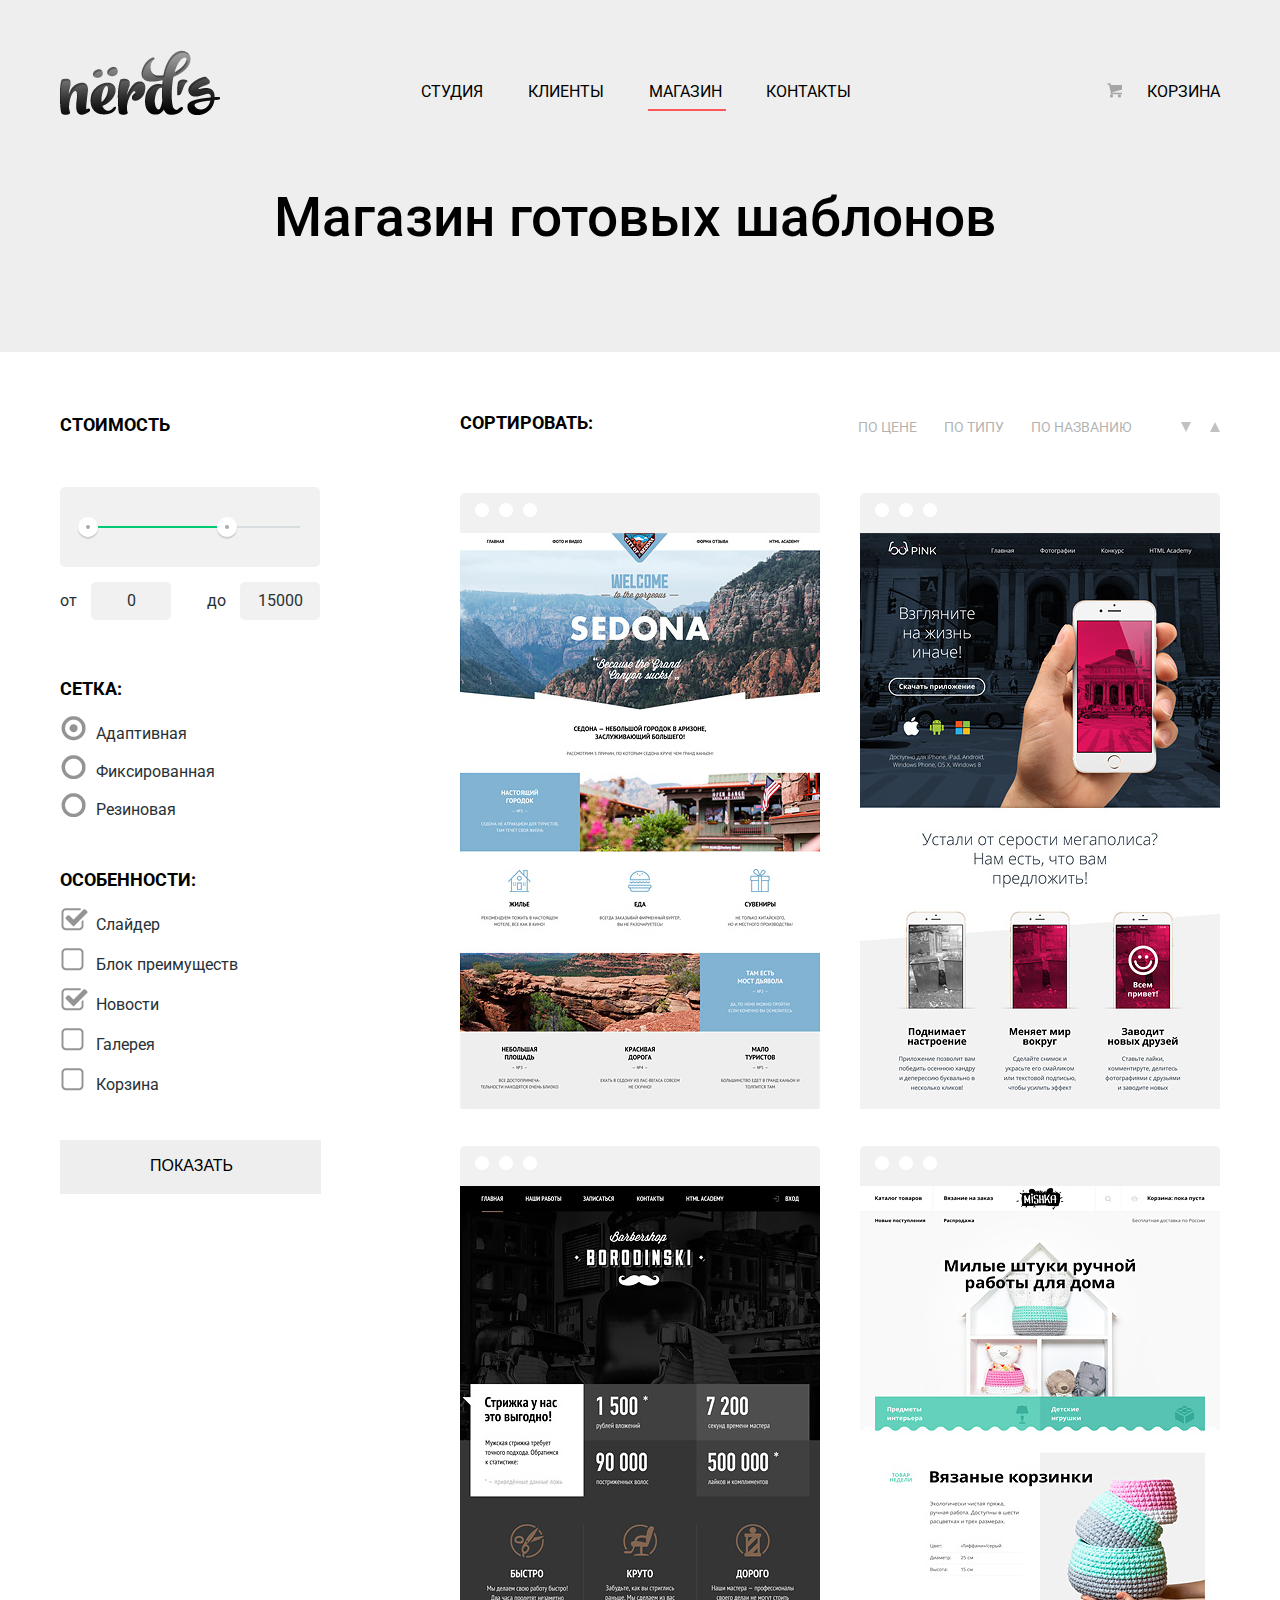
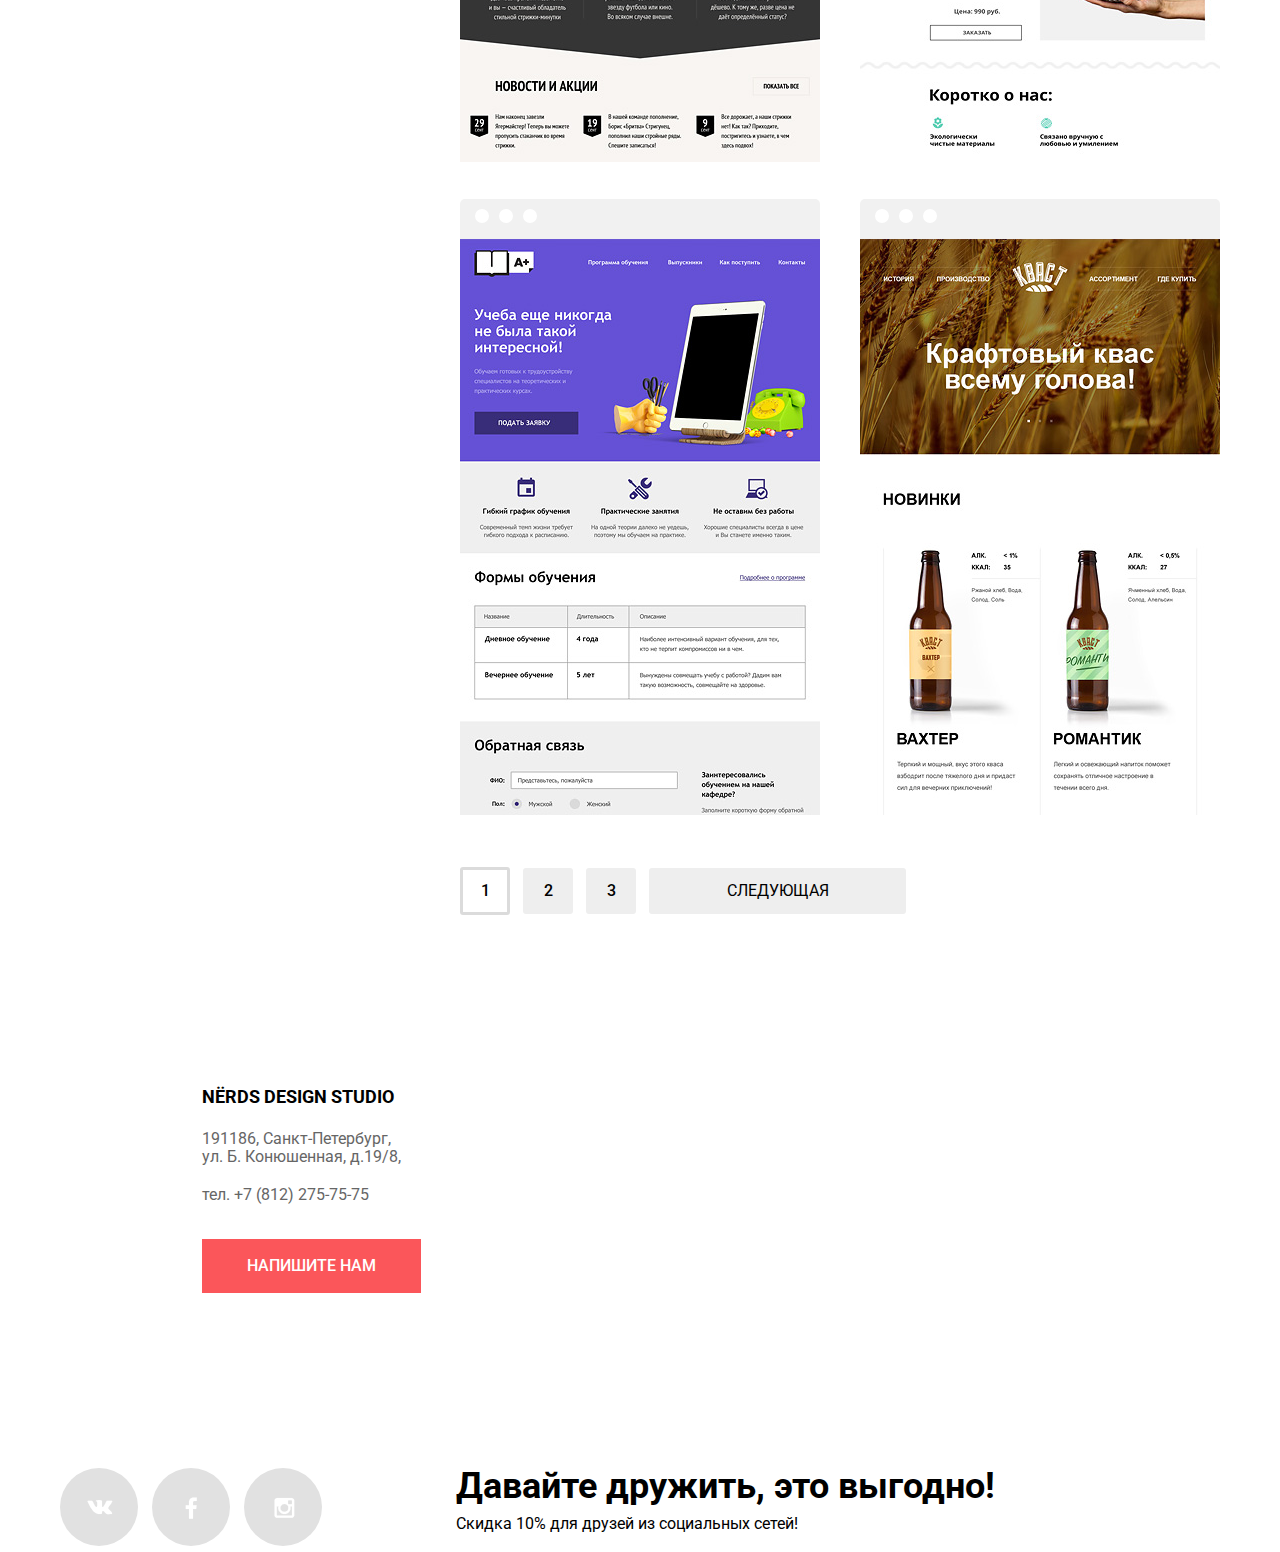
==== commit 4946f72d: "Final version of the personal project" ====
--- a/catalog.html
+++ b/catalog.html
@@ -5,6 +5,7 @@
     <title> Магазин готовых шаблонов Nerds</title>
     <link href="https://fonts.googleapis.com/css?family=Roboto:400,700&amp;subset=cyrillic" rel="stylesheet">
     <link rel="stylesheet" href="css/style.css" type="text/css">
+    <script src="js/script.js"></script>
 </head>
 <body>
     <header class="main-header">
@@ -33,217 +34,225 @@
         	<div class="block-cart">
             	<a class="cart" href="#">Корзина</a>
         	</div>
-        	<div class="title-wrapper">
-                <h1 class="header-title">Магазин готовых макетов</h1>
-            </div>
+            <h1 class="header-title">Магазин готовых шаблонов</h1>
         </div>
     </header>  
-    <main class="container clearfix">
-        <div class="catalog-left-column">
-            <aside class="filters">
-                <form action="#" method="post">
-                    <h2 class="filter">Стоимость:</h2>
-                    <div class="range">
-                        <div class="skroll">
-                            <button type="button" class="skroll-left"> </button>
-                            <button type="button" class="skroll-right"> </button>
-                            <div class="skroll-field"> </div>
-                        </div>
-                    </div>
-                    <div class="price-controls">
-                        <label> 
-                            от <input class="min-price" type="text" value="0">
-                        </label>
-                        <label>
-                            до <input class="max-price" type="text" value="15 000">
-                        </label>
-                    </div>
-                
-                <div class="filter-grid">
-                    <h2 class="filter">Сетка:</h2>
-                    <ul>
+    <main class="inner-main">
+        <div class="container clearfix">
+            <div class="main-content">
+                <form action="#" method="get" class="sort">
+                    <div class="range-filter">
+                        <h2 class="sort-title">Стоимость</h2>
+                        <div class="range-controls">
+                            <div class="scale">
+                                <div class="bar" style="width: 70%"></div>
+                            </div>
+                                <div class="toggle toggle-min"></div>
+                                <div class="toggle toggle-max"></div>
+                            </div>
+                            <div class="price-controls">
+                                <label class="min-price">от <input name="min-price" type="text" value="0"></label>
+                                <label class="max-price">до <input name="max-price" type="text" value="15000"></label>
+                            </div>
+                    </div>                    
+                <div class="sort-grid">
+                    <h2 class="sort-title-grid">Сетка:</h2>
+                        <input type="radio" id="adaptive" checked="checked">
+                        <label for="adaptive">Адаптивная</label>
+                        <input type="radio" id="fixed" >
+                        <label for="fixed">Фиксированная</label>
+                        <input type="radio" id="rubber">
+                        <label for="rubber">Резиновая</label>
+                </div>
+                <div class="sort-features">
+                    <h2 class="sort-title-features">Особенности:</h2>
+                        <input type="checkbox" id="slider" checked>
+                        <label for="slider">Слайдер</label>
+                        <input type="checkbox" id="block-features">
+                        <label for="block-features">Блок преимуществ</label>
+                        <input type="checkbox" id="news" checked>
+                        <label for="news">Новости</label>    
+                        <input type="checkbox" id="galery">
+                        <label for="galery">Галерея</label>    
+                        <input type="checkbox" id="basket" >
+                        <label for="basket">Корзина</label>       
+                </div>
+                <button class="sort-btn" type="submit">Показать</button>  
+            </form>
+            <section class="catalog-list">
+                <div class="sorting clearfix">
+                    <ul class="sorting-list">
+                        <li><span class="sorting-title">Сортировать:</span> </li>
                         <li>
-                            <input type="radio" name="item-1" value="1" checked>
-                            <label>Адаптивная</label>
+                            <a href="#" class="sorting-text">По цене</a>
                         </li>
                         <li>
-                            <input type="radio" name="item-2" value="2">
-                            <label>Фиксированная</label>
+                            <a href="#" class="sorting-text">По типу</a>
                         </li>
                         <li>
-                            <input type="radio" name="item-3" value="3">
-                            <label>Резиновая</label>
+                            <a href="#" class="sorting-text">По названию</a>
                         </li>
                     </ul>
+                    <div class="sorting-controls">
+                        <a href="#" class="arrow arrow-down"></a>
+                        <a href="#" class="arrow arrow-up"></a>
+                    </div>
+                </div>           
+                <div class="catalog-block clearfix">
+                    <article class="catalog-item">
+                        <ul class="catalog-header">
+                            <li></li>
+                            <li></li>
+                            <li></li>
+                        </ul>
+                        <div class="catalog-content">
+                            <img src="img/sedonasite.jpg" width="360" height="576" alt="Седона">
+                            <div class="catalog-description">
+                                <div class="text">
+                                    <a href="#" class="name">Sedona</a>
+                                    <p>Информационный сайт <br> для туристов</p>
+                                </div>
+                                <a href="#" class="catalog-btn">9 900 Р.</a>
+                            </div> 
+                        </div>
+                    </article>
+                    <article class="catalog-item">
+                        <ul class="catalog-header">
+                            <li></li>
+                            <li></li>
+                            <li></li>
+                        </ul>
+                        <div class="catalog-content">
+                            <img src="img/pinksite.jpg" width="360" height="576" alt="">
+                            <div class="catalog-description">
+                                <div class="text">
+                                    <a href="#" class="name">Pink App</a>
+                                    <p>Продуктовый лендинг <br> приложения для iOS и Android</p>
+                                </div>
+                                <a href="#" class="catalog-btn">9 900 Р.</a>
+                            </div> 
+                        </div>
+                    </article>
+                    <article class="catalog-item">
+                        <ul class="catalog-header">
+                            <li></li>
+                            <li></li>
+                            <li></li>
+                        </ul>
+                        <div class="catalog-content">
+                            <img src="img/barbershopsite.jpg" width="360" height="576" alt="">
+                            <div class="catalog-description">
+                                <div class="text">
+                                    <a href="#" class="name">Barbershop</a>
+                                    <p>Сайт салоны красоты.<br>Для мужчин, да</p>
+                                </div>
+                                <a href="#" class="catalog-btn">9 900 Р.</a>
+                            </div> 
+                        </div>
+                    </article>
+                    <article class="catalog-item">
+                        <ul class="catalog-header">
+                            <li></li>
+                            <li></li>
+                            <li></li>
+                        </ul>
+                        <div class="catalog-content">
+                            <img src="img/mishkasite.jpg" width="360" height="576" alt="">
+                            <div class="catalog-description">
+                                <div class="text">
+                                    <a href="#" class="name">Mishka</a>
+                                    <p>Интернет-магазин<br>вязаных игрушек</p>
+                                </div>
+                                <a href="#" class="catalog-btn">9 900 Р.</a>
+                            </div> 
+                        </div>
+                    </article>
+                    <article class="catalog-item">
+                        <ul class="catalog-header">
+                            <li></li>
+                            <li></li>
+                            <li></li>
+                        </ul>
+                        <div class="catalog-content">
+                            <img src="img/aplussite.jpg" width="360" height="576" alt="">
+                            <div class="catalog-description">
+                                <div class="text">
+                                    <a href="#" class="name">A plus</a>
+                                    <p>Лендинг курсов повышения<br>квалификации</p>
+                                </div>
+                                <a href="#" class="catalog-btn">9 900 Р.</a>
+                            </div> 
+                        </div>
+                    </article>
+                    <article class="catalog-item">
+                        <ul class="catalog-header">
+                            <li></li>
+                            <li></li>
+                            <li></li>
+                        </ul>
+                        <div class="catalog-content">
+                            <img src="img/kvastsite.jpg" width="360" height="576" alt="">
+                            <div class="catalog-description">
+                                <div class="text">
+                                    <a href="#" class="name">Кваст</a>
+                                    <p>Промо-сайт производителя<br>крафтового сайта</p>
+                                </div>
+                                <a href="#" class="catalog-btn">9 900 Р.</a>
+                            </div> 
+                        </div>
+                    </article>
                 </div>
-                <div class="filter-features">
-                    <h2 class="filter">Особенности:</h2>
-                    <ul>
-                        <li>
-                            <input type="checkbox" id="slider" checked>
-                            <label for="slider">Слайдер</label>
-                        </li>
-                        <li>
-                            <input type="checkbox" id="block-features">
-                            <label for="block-features">Блок преимуществ</label>
-                        </li>
-                        <li>
-                            <input type="checkbox" id="news" checked>
-                            <label for="news">Новости</label>    
-                        </li>
-                        <li>
-                            <input type="checkbox" id="galery">
-                            <label for="galery">Галерея</label>    
-                        </li>
-                        <li>
-                            <input type="checkbox" id="basket">
-                            <label for="basket">Корзина</label>    
-                        </li>
-                    </ul>   
-                </div>
-                <button class="btn" type="submit">Показать</button>  
-                </form>
-            </aside>
-        </div>
-        <section class="catalog-right-column ">
-            <div class="catalog-list-sort clearfix">
-                <h2 class="filter">Сортировать:</h2>
-                <ul class="sorting-menu">
-                    <li>
-                        <a class="sort-price" href="#">По цене</a>
-                    </li>
-                    <li>
-                        <a class="sort-type" href="#">По типу</a>
-                    </li>
-                    <li>
-                        <a class="sort-functional" href="#">По функционалу</a>
-                    </li>
-                </ul>
-                <div class="catalog-list-icon">
-                    <a class="icon-up" href="#"></a>
-                    <a class="icon-down" href="#"></a>
-                </div>
-            </div> 
-            <div class="catalog-block clearfix">
-                <article class="catalog">
-                    <div class="catalog-image">
-                            <img src="img/sedonasite.jpg" width="360" height="576" alt="Седона">
-                    </div>
-                    <a href="#" class="catalog-item">
-                       <div class="catalog-item-block">
-                            <h3 class="catalog-item-title">Sedona</h3>
-                            <p class="catalog-item-info">Информационный сайт <br> для туристов</p>
-                            <a href="#" class="btn">9900 Р.</a>
-                        </div> 
-                    </a>
-                </article>
-                <article class="catalog">
-                    <div class="catalog-image">
-                            <img src="img/pinksite.jpg" width="360" height="576" alt="">
-                    </div>
-                    <a href="#" class="catalog-item">
-                       <div class="catalog-item-block">
-                            <h3 class="catalog-item-title">Pink App</h3>
-                            <p class="catalog-item-info">Продуктовый лендинг <br> приложения для iOS и Android</p>
-                            <a href="#" class="btn">9900 Р.</a>
-                        </div> 
-                    </a>
-                </article>
-                <article class="catalog">
-                    <div class="catalog-image">
-                            <img src="img/barbershopsite.jpg" width="360" height="576" alt="">
-                    </div>
-                    <a href="#" class="catalog-item">
-                       <div class="catalog-item-block">
-                            <h3 class="catalog-item-title">Barbershop</h3>
-                            <p class="catalog-item-info">Сайт салоны красоты.<br>Для мужчин, да</p>
-                            <a href="#" class="btn">9900 Р.</a>
-                        </div> 
-                    </a>
-                </article>
-                <article class="catalog">
-                    <div class="catalog-image">
-                            <img src="img/mishkasite.jpg" width="360" height="576" alt="">
-                    </div>
-                    <a href="#" class="catalog-item">
-                       <div class="catalog-item-block">
-                            <h3 class="catalog-item-title">Mishka</h3>
-                            <p class="catalog-item-info">Интернет-магазин<br>вязаных игрушек</p>
-                            <a href="#" class="btn">9900 Р.</a>
-                        </div> 
-                    </a>
-                </article>
-                <article class="catalog">
-                    <div class="catalog-image">
-                            <img src="img/aplussite.jpg" width="360" height="576" alt="">
-                    </div>
-                    <a href="#" class="catalog-item">
-                       <div class="catalog-item-block">
-                            <h3 class="catalog-item-title">A plus</h3>
-                            <p class="catalog-item-info">Лендинг курсов повышения<br>квалификации</p>
-                            <a href="#" class="btn">9900 Р.</a>
-                        </div> 
-                    </a>
-                </article>
-                <article class="catalog">
-                    <div class="catalog-image">
-                            <img src="img/kvastsite.jpg" width="360" height="576" alt="">
-                    </div>
-                    <a href="#" class="catalog-item">
-                       <div class="catalog-item-block">
-                            <h3 class="catalog-item-title">Кваст</h3>
-                            <p class="catalog-item-info">Промо-сайт производителя<br>крафтового сайта</p>
-                            <a href="#" class="btn">9900 Р.</a>
-                        </div> 
-                    </a>
-                </article>
+                <div class="pagination">
+                    <a href="#" class="page-btn active">1</a>
+                    <a href="#" class="page-btn">2</a>
+                    <a href="#" class="page-btn">3</a>
+                    <a href="#" class="page-btn-next">Следующая</a>
+                </div>     
+            </section>
             </div>
-            <section class="catalog-pages">   
-                <div class="pages">
-                    <a href="#" class="btn">1</a>
-                    <a href="#" class="btn">2</a>
-                    <a href="#" class="btn">3</a>
-                    <a href="#" class="btn">Следующая</a>
-                </div>     
-            </section>     
+        </div>
     </main>    
     <footer class="main-footer">
         <section class="map-block">
-            <div class="map">
-              <iframe src="https://www.google.com/maps/embed?pb=!1m18!1m12!1m3!1d1998.5989424123807!2d30.320894615855657!3d59.938796869048204!2m3!1f0!2f0!3f0!3m2!1i1024!2i768!4f13.1!3m3!1m2!1s0x4696310fca5ba729%3A0xea9c53d4493c879f!2z0JHQvtC70YzRiNCw0Y8g0JrQvtC90Y7RiNC10L3QvdCw0Y8g0YPQuy4sIDE5LCDQodCw0L3QutGCLdCf0LXRgtC10YDQsdGD0YDQsywgMTkxMTg2!5e0!3m2!1sru!2sru!4v1492674075726" height="416" width="100%"frameborder="0" style="border:0">    
+            <div class="map" style="max-width: 100%; border: 0; ">
+              <iframe src="https://www.google.com/maps/embed?pb=!1m18!1m12!1m3!1d1998.5989424123807!2d30.320894615855657!3d59.938796869048204!2m3!1f0!2f0!3f0!3m2!1i1024!2i768!4f13.1!3m3!1m2!1s0x4696310fca5ba729%3A0xea9c53d4493c879f!2z0JHQvtC70YzRiNCw0Y8g0JrQvtC90Y7RiNC10L3QvdCw0Y8g0YPQuy4sIDE5LCDQodCw0L3QutGCLdCf0LXRgtC10YDQsdGD0YDQsywgMTkxMTg2!5e0!3m2!1sru!2sru!4v1492674075726" style=" width:100%; height: 416px; border:0;">    
               </iframe>
             </div>
             <div class="contacts">
-                <p class="contacts-title">NЁRDS DESIGN STUDIO</p>
-                <p class="contacts-info">191186, Санкт-Петербург,<p>
-                <p  class="contacts-info">ул. Б. Конюшенная, д.19/8 </p>
-                <p class="contacts-phone">Телефон: +7 (812) 275-75-75</p>
-                <a href="feedback.html" class="btn feedback-btn">Напишите нам</a> 
+                <h3 >nёrds design studio</h3>
+                <p>191186, Санкт-Петербург,<br>ул. Б. Конюшенная, д.19/8, <br>
+                <span class="contacts-phone">тел. +7 (812) 275-75-75</span></p>
+                <a href="#" class="feedback-btn">Напишите нам</a>
             </div>            
         </section>
         <div class="container clearfix">
                <section class="footer-social">
-                      <a class="social-btn social-btn-vk" href="#">Вконтакте</a>
-                  <a class="social-btn social-btn-fb" href="#">Фейсбук</a>
-                  <a class="social-btn social-btn-inst" href="#">Инстаграм</a>
+                    <a class="social-btn" href="http://vk.com"><img class="icon-vk" src="img/vk.png" alt=""></a>
+                    <a class="social-btn" href="http://www.facebook.com"><img class="icon-fb" src="img/fb.png" alt=""></a>
+                    <a class="social-btn" href="http://twitter.com"> <img class="icon-instra" src="img/insta.png" alt=""></a>
             </section>
             <section class="footer-friendship">
                   <h2 class="footer-title">Давайте дружить, это выгодно!</h2>
-                  <p class="footer-info">Скидка 10% для друзей из социальных сетей!</p> 
+                  <p>Скидка 10% для друзей из социальных сетей!</p> 
             </section>  
         </div>
     </footer>
-    <!--<div class="feedback">
-        <form action="#" method="post">
-        <h2 class="feedback-title">Напишите нам</h2>
-            <label class="feedback-form" for="feedback-login">Ваше имя:</label>
-            <input type="text" name="login" id="feedback-login" placeholder="Представьтесь, пожалуйста" required>
-            <label class="feedback-form" for="feedback-email">Ваш e-mail:</label>
-            <input type="email" name="email" id="feedback-email" placeholder="Для отправки ответа" required>           
-            <label class="feedback-form" for="feedback-textarea">Текст письма:</label>
-            <textarea name="text" id="feedback-textarea" placeholder="В свободной форме"></textarea>
-            <button type="submit" class="btn feedback-btn">Отправить</button>
-        </form>
-    </div>-->
+    <div class="feedback">
+        <button class="feedback-content-close" type="button" title="Закрыть"> </button>
+        <h2 class="feedback-content-title">Напишите нам</h2>
+        <form class="-feedback-form" action="#" method="post">
+            <div class="feedback-column-left">
+                <label class="feedback-label" for="name">Ваше имя:</label>
+                <input class="feedback-input" type="text" name="login" id="name" placeholder="Представьтесь, пожалуйста" required>
+            </div>
+            <div class="feedback-column-right"> 
+                <label class="feedback-label" for="email">Ваш e-mail:</label>
+                <input class="feedback-input" type="email" name="email" id="email" placeholder="Для отправки ответа" required>
+            </div>             
+            <label class="feedback-label" for="feedback-textarea">Текст письма:</label>
+            <textarea class="form-textarea" name="text" id="feedback-textarea" placeholder="В свободной форме"></textarea>
+            <button type="submit" class="submit-btn">Отправить</button>
+            </form>
+        </div>
     </body>
 </html> 
--- a/css/style.css
+++ b/css/style.css
@@ -96,6 +96,12 @@
     margin-right: 201px;
     margin-top: 50px; 
 }
+.logo:hover {
+    opacity: 0.8;
+}
+.logo:active {
+    opacity: 0.3;
+}
 .slider{
     position: relative;
     width: 1160px;
@@ -216,7 +222,6 @@
 .slide-third {
     background:url("../img/slide3.png") no-repeat 100% 0px;
 }
-
 .features {
     border-bottom: 2px solid rgba(0,0,0,.1);  
     padding-bottom: 81px;
@@ -315,7 +320,7 @@
     color: rgba(255,255,255,.3);
 }
 .info-column {
-    margin-bottom: 70px;  
+    margin-bottom: 70px; 
 }
 .info-column-left {
     min-height: 410px;
@@ -330,15 +335,8 @@
     letter-spacing: .2px;
     margin-top: 30px;
 }
-.info-header {
-    color: #283136;
-    font-size: 16px;
-    font-weight: 400;
-    line-height: 24px;
-    margin-bottom: 37px;
-}
 .info-column-left p {
-    margin-bottom: 35px;
+    margin-bottom: 35px;    
 }
 .info-list-title {
     text-transform: uppercase;
@@ -346,17 +344,16 @@
     line-height: 24px;
     color: black;
     font-weight: 700; 
-    list-style: none;
-    margin-bottom: 35px;    
+    list-style: none;  
 }
 .info-list li {
     position: relative;
     margin-left: 37px;
-    margin-top: 20px;   
+    margin-top: 19px;  
 }
 .info-list li::before {
     position: absolute;
-    top: 9px;
+    top: 8px;
     left: -38px;
     width: 25px;
     border: 1px solid #fb565a;
@@ -372,12 +369,10 @@
     float: right;
     min-width: 360px;   
 }
-
 .info-image { 
     text-align: right;
     margin-bottom: 27px;  
 }
-
 .info-list-text {
     color: black;
     font-size: 16px;
@@ -500,7 +495,7 @@
     width: 78px;
     height: 78px;
     margin: 0;
-    margin-right: 12px;
+    margin-right: 10px;
     cursor: pointer;
     border-radius: 100%;
     background: #e1e1e1;
@@ -548,6 +543,10 @@
     line-height: 36px;
     margin: 0px;
 }
+.footer-friendship p {
+    margin-top: 8px;
+}
+
 .map-block {
     position: relative;
     width: 100%;
@@ -601,14 +600,78 @@
     cursor: pointer;
 }
 .feedback-btn:hover {
-    background-color: #eab534;
+    background-color: #e74246;
 }
 .feedback-btn:active {
-    background-color: #e5a722;
+    background-color: #d7373b;
     box-shadow: inset 0 3px 0 rgba(0, 1, 1, 0.1);
     color: rgba(255,255,255,.3);
 }
 /* Всплывающая форма */
+@-webkit-keyframes bounce {
+  0%   {
+    -webkit-transform: translateY(-2000px);
+            transform: translateY(-2000px);
+  }
+  70%  {
+    -webkit-transform: translateY(-30px);
+            transform: translateY(-30px);
+  }
+  90%  {
+    -webkit-transform: translateY(-10px);
+            transform: translateY(-10px);
+  }
+  100% {
+    -webkit-transform: translateY(0);
+            transform: translateY(0);
+  }
+}
+@keyframes bounce {
+  0%   {
+    -webkit-transform: translateY(-2000px);
+            transform: translateY(-2000px);
+  }
+  70%  {
+    -webkit-transform: translateY(-30px);
+            transform: translateY(-30px);
+  }
+  90%  {
+    -webkit-transform: translateY(-10px);
+            transform: translateY(-10px);
+  }
+  100% {
+    -webkit-transform: translateY(0);
+            transform: translateY(0);
+  }
+}
+@-webkit-keyframes shake {
+  0%, 100% {
+    -webkit-transform: translateX(0);
+            transform: translateX(0);
+  }
+  10%, 30%, 50%, 70%, 90% {
+    -webkit-transform: translateX(-10px);
+            transform: translateX(-10px);
+  }
+  20%, 40%, 60%, 80% {
+    -webkit-transform: translateX(10px);
+            transform: translateX(10px);
+  }
+}
+@keyframes shake {
+  0%, 100% {
+    -webkit-transform: translateX(0);
+            transform: translateX(0);
+  }
+  10%, 30%, 50%, 70%, 90% {
+    -webkit-transform: translateX(-10px);
+            transform: translateX(-10px);
+  }
+  20%, 40%, 60%, 80% {
+    -webkit-transform: translateX(10px);
+            transform: translateX(10px);
+  }
+}
 .feedback {
     width: 760px;
     height: 590px;
@@ -623,6 +686,15 @@
     margin-left: -380px;
     display: none; 
 } 
+.feedback-show {
+    display: block;
+    -webkit-animation: bounce 0.6s;
+            animation: bounce 0.6s;
+}
+.feedback-error {
+    -webkit-animation: shake 0.6s;
+            animation: shake 0.6s;
+}
 .feedback-content-close {
   position: absolute;
     top: 80px;
@@ -727,7 +799,6 @@
     margin-top: 46px;
 }
 
-
 /*  КАТАЛОГ НЕРДС  */
 .main-navigation .active {
     position: relative;
@@ -736,83 +807,473 @@
 .main-navigation .active::after {
     content: "";
     position: absolute;
-    right: 20px;
-    bottom: 0;
-    left: 20px;
-    width: 100%;
-    height: 5px;
-    background-color: #ffffff;
+    bottom: -4px;
+    right: 40px;
+    width: 78px;
+    height: 2px;
+    background-color: #fb565a;
 }
 .main-navigation .active a:hover {
     background: none;
 }
-  .main-navigation .active span {
-    display: block;
-    padding: 25px 20px;
-}
-
-.skroll {
-  width: 218px;
-  height: 5px;
-  margin-top: 20px;
+.main-navigation .active span {
+    display: block;
+    padding-top: 77px;
+    padding-right: 44px;
+}
+.header-title {
+    font-size: 55px;
+    font-weight: 500;
+    line-height: 55px;
+    margin: 0;
+    margin-bottom: 55px;
+    padding-top: 190px;
+    padding-bottom: 52px;
+    padding-left: 214px;
+}
+.sort {
+    float: left;
+    width: 260px;
+}
+.sort-title {
+    font-size: 18px;
+    font-weight: 700;
+    line-height: 30px;
+    text-transform: uppercase;
+    margin-top: -20px;
+    margin-bottom: 47px;
+}
+.range-filter {
+    width: 260px;
+}
+.range-controls {
   position: relative;
-  background-color: black;
-}
-.skroll-left,
-.skroll-right {
-  position: absolute;
+  height: 41px;
+  padding-top: 39px;
+  padding-right: 20px;
+  padding-left: 20px;
+  margin-bottom: 15px;
+  border-radius: 5px;
+  background: #f1f1f1;
+}
+.range-controls .scale {
+  height: 2px;
+  background: #d7dcde;
+}
+.range-controls .bar {
+  width: 70%;
+  height: 2px;
+  background: #00ca74;
+}
+.range-controls .toggle {
+    position: absolute;
+    top: 30px;
+    left: 0px;
+    width: 4px;
+    height: 4px;
+    border: 8px solid #fff;
+    background: #ababab;
+    border-radius: 50%;
+    box-shadow: 0 2px 1px 0 #cfcfcf;
+    cursor: pointer;
+}
+.range-controls .toggle-min {
+    left: 18px;
+}
+.range-controls .toggle-max {
+    left: 157px;
+}
+.price-controls {
+    font-weight: bold;
+    font-size: 16px;
+    line-height: 22px;
+}
+.price-controls label {
+    display: inline-block;
+    width: 50%;
+    font-size: 16px;
+    color: #283136;
+    font-weight: 400;
+    line-height: 22px;
+}
+.price-controls {
+    font-size: 0px;
+}
+.price-controls input {
+    border: none;
+    background: #f1f1f1;
+    padding: 12px 10px 14px;
+    width: 60px;
+    height: 12px;
+    text-align: center;
+    border-radius: 5px;
+}
+.price-controls input {
+    font-family: "Roboto", "Arial", sans-serif;
+    font-size: 16px;
+    text-align: center;
+    color: #283136;
+    width: 60px;
+    padding-top: 12px;
+    padding-right: 10px;
+    padding-bottom: 14px;
+    padding-left: 10px;
+    border: none;
+    border-radius: 5px;
+    background: #f1f1f1;
+    margin-left: 10px;
+}
+.max-price {
+    text-align: right;
+}
+.sort-grid {
+    margin-top: 54px;
+}
+.sort-title-grid {
+    font-size: 18px;
+    font-weight: 700;
+    line-height: 30px;
+    text-transform: uppercase;
+    margin-top: 50px;
+}
+.sort-title-features {
+    font-size: 18px;
+    font-weight: 700;
+    line-height: 30px;
+    text-transform: uppercase;
+    margin-top: 40px;
+}
+.sort-grid label, 
+.sort-features label {
+    font-family: "roboto", sans-serif;
+    font-size: 16px;
+    line-height: 30px;
+    color: #283136;
+}
+input[type="radio"] {
+    display: none;
+}
+input[type="radio"] + label {
+    position: relative;
+    display: block;
+    cursor: pointer;
+    margin-bottom: 8px;
+    padding-left: 36px;
+}
+input[type="radio"] + label::before,
+input[type="radio"]:checked + label::before {
+    content: "";
+    position: absolute;
+    top: -3px;
+    left: 1px;
+    display: block; 
+    width: 25px;
+    height: 25px;
+    background-position: 0 -90px;
+    background-image: url("../img/spritesheet.png");
+    background-repeat: no-repeat;
+    opacity: 0.6;
+}
+input[type="radio"]:checked + label::before {
+    background-position: 0 -120px;
+}
+input[type="radio"] + label:hover::before {
+    opacity: 1;
+}
+input[type="radio"]:disabled + label::before {
+    opacity: 0.1;
+}
+input[type="radio"]:disabled + label {
+    color: rgba(40, 49, 54, 0.3);
+}
+input[type="checkbox"] {
+    display: none;
+}
+input[type="checkbox"] + label {
+    position: relative;
+    display: block;
+    margin-bottom: 10px;
+    padding-left: 36px;
+}
+input[type="checkbox"] + label::before,
+input[type="checkbox"]:checked + label::before {
+    content: "";
+    position: absolute;
+    left: 1px;
+    top: -2px;
+    display: block;
+    width: 27px;
+    height: 23px;
+    background-position: 0 -30px;
+    background-image: url("../img/spritesheet.png");
+    background-repeat: no-repeat;
+    opacity: 0.6;
+}
+input[type="checkbox"]:checked + label::before {
+    background-position: 0 -60px;
+}
+input[type="checkbox"] + label:hover::before {
+    opacity: 1;
+}
+input[type="checkbox"]:disabled + label::before {
+    opacity: 0.1;
+}
+input[type="checkbox"]:disabled + label {
+    color: rgba(40, 49, 54, 0.3);
+}
+.sort-btn {
+    display: inline-block;
+    padding-top: 17px;
+    padding-bottom: 19px;
+    padding-left: 90px;
+    padding-right: 88px;
+    font-size: 16px;
+    font-weight: 500;
+    line-height: 18px;
+    vertical-align: top;
+    text-align: center;
+    color: black;
+    text-transform: uppercase;
+    text-decoration: none;
+    background-color: #eee;
+    border: none;
+    cursor: pointer; 
+    margin-top: 30px;  
+}
+.sort-btn:hover {
+    background-color: #dfdfdf;
+}
+.sort-btn:active {
+    opacity: 0.3;
+    box-shadow: inset 0 3px 0 rgba(0, 1, 1, 0.1);
+    color: rgba(255,255,255,.3);
+}
+.catalog-list {
+    float: right;
+    width: 760px;
+}
+.sorting { 
+    margin-bottom: 35px;
+}
+.sorting-list {
+    float: left;
+    max-width: 760px;
+    margin-top: -18px;
+    margin-left: -40px;
+}
+.sorting-title {
+    font-size: 18px;
+    font-weight: 700;
+    line-height: 18px;
+    text-transform: uppercase;
+    margin: 0;
+    padding: 0;
+    margin-right: 238px;    
+}
+.sorting-list li {
+    display: inline-block;
+    vertical-align: top;
+    list-style-type: none;
+    margin-right: 23px;
+}
+.sorting-list a {
+    color: black;
+    opacity: 0.3;
+    font-size: 14px;
+    line-height: 30px;
+    text-transform: uppercase;
+    text-decoration: none;
+}
+.sorting-list a:hover {
+    opacity: 0.6;
+}
+.sorting-list a:active {
+    opacity: 0.9;
+}
+.sorting-controls {
+    float: right;
+    max-width: 60px;
+}
+a.arrow {
+    display: inline-block;
+    margin: 0;
+    margin-right: 25px;    
+    font-size: 0;
+    position: relative;
+}
+.arrow::before {
+    content: "";
+    display: inline-block;
+    position: absolute;
+    top: -25px;
+    left: 15px;
+}
+.arrow-down::before {
+    border-bottom-width: 0;
+    border-top: 10px solid #c1c1c1;
+    border-left: 5px solid transparent;
+    border-right: 5px solid transparent;
+}
+.arrow-down:hover,
+.arrow-up:hover {
+    opacity: 0.4;
+}
+.arrow-down:active,
+.arrow-up:active {
+    opacity: 0.9;
+}
+.arrow-up::before {
+    border-top-width: 0;
+    border-bottom: 10px solid #c1c1c1;
+    border-left: 5px solid transparent;
+    border-right: 5px solid transparent;
+}
+.catalog-item {
+    margin-right: 40px;
+    margin-bottom: 30px;
+    float: left;
+    width: 360px;
+}
+.catalog-item:nth-child(2n) {
+    margin-right: 0;
+}
+.catalog-header {
+    background-color: #f1f1f1;
+    border-radius: 5px 5px 0 0;
+    font-size: 0;
+    height: 40px;
+    list-style: none;
+    margin: 0;
+    padding: 0;  
+}
+.catalog-header li {
+    display: inline-block;
+    vertical-align: top;
+    background-color: #ffffff;
+    border-radius: 100%;
+    width: 14px;
+    height: 14px; 
+    margin-top: 10px;
+    margin-right: 10px;
+}
+.catalog-header li:first-child {
+    margin-left: 15px;
+}
+.catalog-content {
+    position: relative;
+}
+.catalog-description {
+    position: absolute;
+    left: 0;
+    bottom: 7px;
+    background-color: #eeeeee;
+    display: block;
+    height: 231px; 
+    text-align: center;
+    width: 360px;
+}
+.catalog-description .name {
+    color: #000000;
+    display: block;
+    font-size: 18px;
+    line-height: 30px;
+    font-weight: 700;
+    text-decoration: none;
+    text-transform: uppercase;
+    padding-top: 25px;
+}
+.catalog-description .text {
+    overflow: hidden;
+    max-height: 140px;
+}
+.catalog-description p{
+    color: #666;
+    font-size: 16px;
+    font-weight: 400;
+    line-height: 18px;
+    margin: 0;
+    padding: 0;
+    padding-top: 15px;
+  }
+.catalog-btn {
+    display: inline-block;
+    padding-top: 17px;
+    padding-bottom: 17px;
+    padding-left: 70px;
+    padding-right: 70px;
+    font-size: 16px;
+    font-weight: 500;
+    line-height: 18px;
+    vertical-align: top;
+    text-align: center;
+    color: white;
+    text-transform: uppercase;
+    text-decoration: none;
+    background-color: #fb565a;
+    border: none;
+    cursor: pointer; 
+    margin-top: 30px;  
+}
+.catalog-btn:hover {
+    background-color: #e74246;
+}
+.catalog-btn:active {
+    background-color: #d7373b;
+    box-shadow: inset 0 3px 0 rgba(0, 1, 1, 0.1);
+    color: rgba(255,255,255,.9);
+}
+.catalog-description {
+  display: none;
+}
+.catalog-item:hover .catalog-description {
   display: block;
-  width: 20px;
-  height: 20px;
-  border-radius: 50%;
-  top:-8px;
-  z-index: 1;
-  border: none;
-  background-color: black;
-}
-.skroll-left {
-  left: 0px;
-}
-.skroll-right{
-  right: 57px;
-}
-.skroll-field {
-  width: 141px;
-  height: 5px;
-  position: absolute;
-  left: 54px;
-  background-color: black;
-}
-.title-wrapper {
-  margin:0 auto;
-  width: 760px;
-}
-
-.catalog-left-column {
-  float: left;
-  width: 260px;
-  outline:#00008B dotted thick;
-}
-.catalog-right-column {
-
-  float:right;
-  width:760px;
-  outline:#00008B dotted thick;
-}
-.sorting-menu li {
-  display: inline-block;
-  vertical-align: middle;
-
-}
-.catalog {
-  outline:#00008B dotted thick;
-  margin-right: 40px;
-  margin-bottom:40px;
-  float: left;
-  width: 360px;
-
-}
-
-.catalog:nth-child(2n) {
-  margin-right:0;
+}
+.catalog-item:hover .catalog-header {
+  background-color: #797979;
+}
+.page-btn {
+    display: inline-block;
+    vertical-align: middle;
+    text-align: center;
+    text-decoration: none;
+    text-transform: uppercase;
+    font-size: 16px;
+    line-height: 18px;
+    font-weight: 500;
+    color: black;
+    background-color: #eee;
+    border-radius: 3px;
+    margin-right: 9px;
+    padding-top: 14px;
+    padding-bottom: 14px;
+    width: 50px;
+}
+.page-btn.active {
+    padding-top: 12px;
+    padding-bottom: 12px;
+    width: 44px;
+    border: 3px solid #dbdbdb;
+    background-color: #fff;
+}
+.page-btn-next {
+    display: inline-block;
+    vertical-align: middle;
+    padding-top: 14px;
+    padding-bottom: 14px;
+    padding-left: 78px;
+    padding-right: 77px;
+    text-align: center;
+    text-decoration: none;
+    text-transform: uppercase;
+    font-size: 16px;
+    line-height: 18px;
+    color: #000;
+    background-color: #eee;
+    border-radius: 3px;
+}
+.catalog-block {
+    margin-bottom: 15px;
+}
+.pagination {
+    margin-bottom: -20px;
 }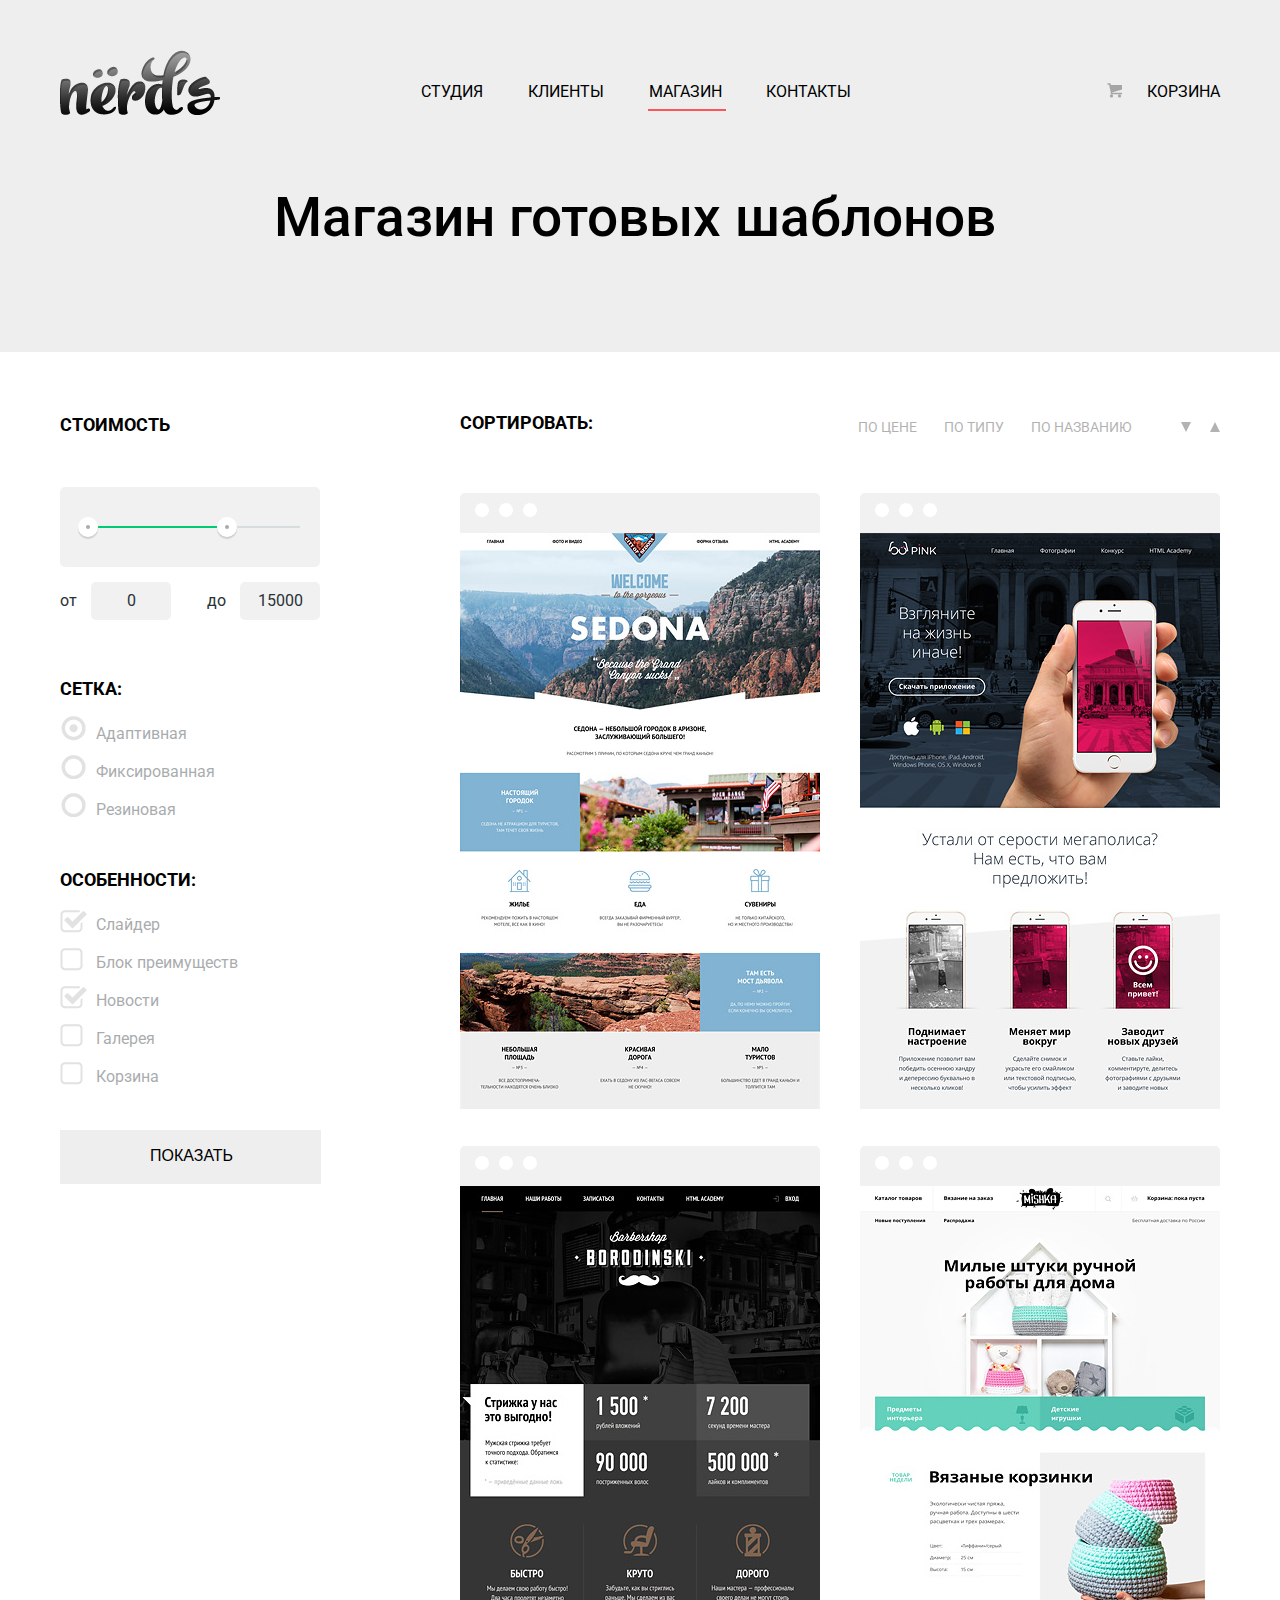
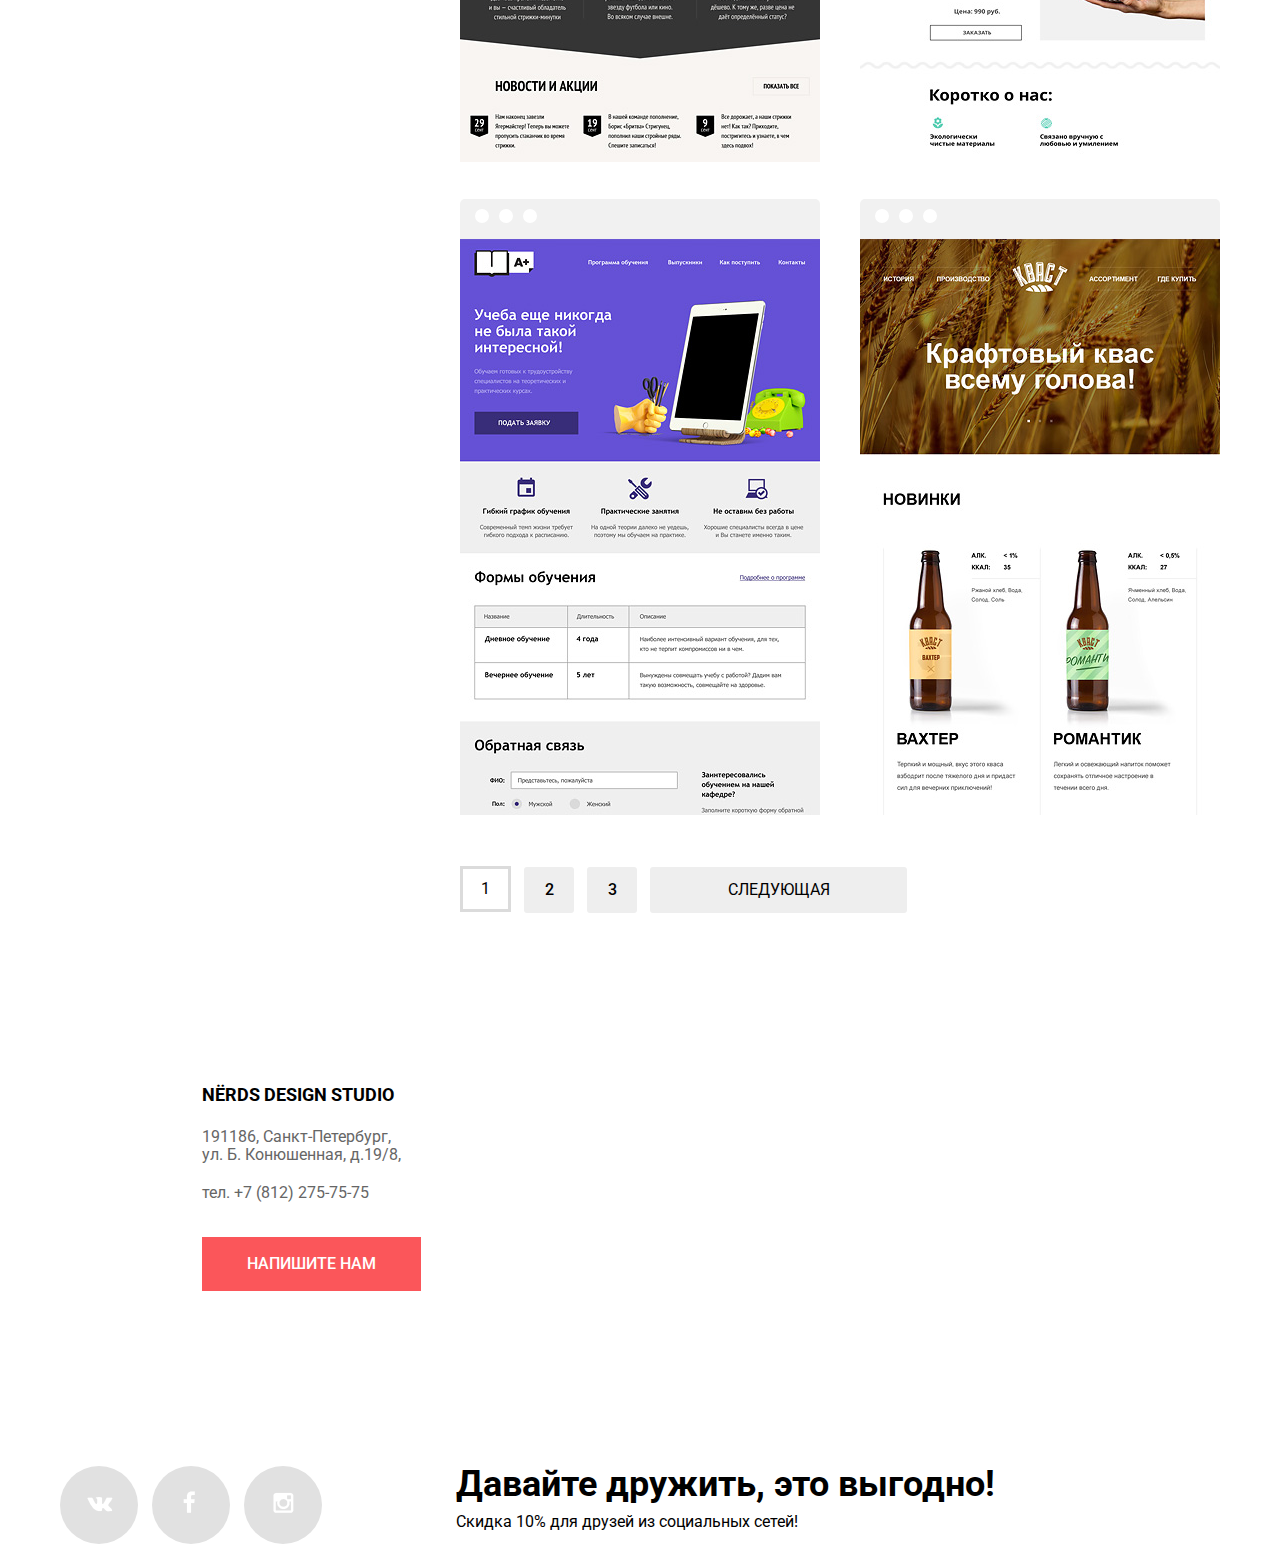
==== commit 64c5f8d0: "Changed final version of the personal project" ====
--- a/catalog.html
+++ b/catalog.html
@@ -40,175 +40,167 @@
     <main class="inner-main">
         <div class="container clearfix">
             <div class="main-content">
-                <form action="#" method="get" class="sort">
+                <form action="https://echo.htmlacademy.ru/" method="get" class="sort">
                     <div class="range-filter">
                         <h2 class="sort-title">Стоимость</h2>
                         <div class="range-controls">
                             <div class="scale">
                                 <div class="bar" style="width: 70%"></div>
                             </div>
-                                <div class="toggle toggle-min"></div>
-                                <div class="toggle toggle-max"></div>
-                            </div>
-                            <div class="price-controls">
-                                <label class="min-price">от <input name="min-price" type="text" value="0"></label>
-                                <label class="max-price">до <input name="max-price" type="text" value="15000"></label>
-                            </div>
+                            <div class="toggle toggle-min"></div>
+                            <div class="toggle toggle-max"></div>
+                        </div>
+                        <div class="price-controls">
+                            <label class="min-price">от <input name="min-price" type="text" value="0"></label>
+                            <label class="max-price">до <input name="max-price" type="text" value="15000"></label>
+                        </div>
                     </div>                    
-                <div class="sort-grid">
-                    <h2 class="sort-title-grid">Сетка:</h2>
-                        <input type="radio" id="adaptive" checked="checked">
-                        <label for="adaptive">Адаптивная</label>
-                        <input type="radio" id="fixed" >
-                        <label for="fixed">Фиксированная</label>
-                        <input type="radio" id="rubber">
-                        <label for="rubber">Резиновая</label>
-                </div>
-                <div class="sort-features">
-                    <h2 class="sort-title-features">Особенности:</h2>
-                        <input type="checkbox" id="slider" checked>
-                        <label for="slider">Слайдер</label>
-                        <input type="checkbox" id="block-features">
-                        <label for="block-features">Блок преимуществ</label>
-                        <input type="checkbox" id="news" checked>
-                        <label for="news">Новости</label>    
-                        <input type="checkbox" id="galery">
-                        <label for="galery">Галерея</label>    
-                        <input type="checkbox" id="basket" >
-                        <label for="basket">Корзина</label>       
-                </div>
-                <button class="sort-btn" type="submit">Показать</button>  
-            </form>
-            <section class="catalog-list">
-                <div class="sorting clearfix">
-                    <ul class="sorting-list">
-                        <li><span class="sorting-title">Сортировать:</span> </li>
-                        <li>
-                            <a href="#" class="sorting-text">По цене</a>
-                        </li>
-                        <li>
-                            <a href="#" class="sorting-text">По типу</a>
-                        </li>
-                        <li>
-                            <a href="#" class="sorting-text">По названию</a>
-                        </li>
-                    </ul>
-                    <div class="sorting-controls">
-                        <a href="#" class="arrow arrow-down"></a>
-                        <a href="#" class="arrow arrow-up"></a>
+                    <div class="sort-grid">
+                        <h2 class="sort-title-grid">Сетка:</h2>
+                        <label for="adaptive"><input type="radio" id="adaptive"checked><span></span>Адаптивная</label>
+                        <label for="fixed"><input type="radio" id="fixed"><span></span>Фиксированная</label>
+                        <label for="rubber"><input type="radio" id="rubber"><span></span>Резиновая</label>
                     </div>
-                </div>           
-                <div class="catalog-block clearfix">
-                    <article class="catalog-item">
-                        <ul class="catalog-header">
-                            <li></li>
-                            <li></li>
-                            <li></li>
+                    <div class="sort-features">
+                        <h2 class="sort-title-features">Особенности:</h2> 
+                        <label for="slider"><input type="checkbox" id="slider" checked><span></span>Слайдер</label>
+                        <label for="block-features"><input type="checkbox" id="block-features"><span></span>Блок преимуществ</label>
+                        <label for="news"><input type="checkbox" id="news" checked><span></span>Новости</label>
+                        <label for="galery"><input type="checkbox" id="galery" ><span></span>Галерея</label>
+                        <label for="basket"><input type="checkbox" id="basket"><span></span>Корзина</label>
+                    </div>
+                    <button class="sort-btn" type="submit">Показать</button>  
+                </form>
+                <section class="catalog-list">
+                    <div class="sorting clearfix">
+                        <ul class="sorting-list">
+                            <li><span class="sorting-title">Сортировать:</span> </li>
+                            <li>
+                                <a href="#" class="sorting-text">По цене</a>
+                            </li>
+                            <li>
+                                <a href="#" class="sorting-text">По типу</a>
+                            </li>
+                            <li>
+                                <a href="#" class="sorting-text">По названию</a>
+                            </li>
                         </ul>
-                        <div class="catalog-content">
-                            <img src="img/sedonasite.jpg" width="360" height="576" alt="Седона">
-                            <div class="catalog-description">
-                                <div class="text">
-                                    <a href="#" class="name">Sedona</a>
-                                    <p>Информационный сайт <br> для туристов</p>
-                                </div>
-                                <a href="#" class="catalog-btn">9 900 Р.</a>
-                            </div> 
+                        <div class="sorting-controls">
+                            <a href="#" class="arrow arrow-down"></a>
+                            <a href="#" class="arrow arrow-up"></a>
                         </div>
-                    </article>
-                    <article class="catalog-item">
-                        <ul class="catalog-header">
-                            <li></li>
-                            <li></li>
-                            <li></li>
-                        </ul>
-                        <div class="catalog-content">
-                            <img src="img/pinksite.jpg" width="360" height="576" alt="">
-                            <div class="catalog-description">
-                                <div class="text">
-                                    <a href="#" class="name">Pink App</a>
-                                    <p>Продуктовый лендинг <br> приложения для iOS и Android</p>
-                                </div>
-                                <a href="#" class="catalog-btn">9 900 Р.</a>
-                            </div> 
-                        </div>
-                    </article>
-                    <article class="catalog-item">
-                        <ul class="catalog-header">
-                            <li></li>
-                            <li></li>
-                            <li></li>
-                        </ul>
-                        <div class="catalog-content">
-                            <img src="img/barbershopsite.jpg" width="360" height="576" alt="">
-                            <div class="catalog-description">
-                                <div class="text">
-                                    <a href="#" class="name">Barbershop</a>
-                                    <p>Сайт салоны красоты.<br>Для мужчин, да</p>
-                                </div>
-                                <a href="#" class="catalog-btn">9 900 Р.</a>
-                            </div> 
-                        </div>
-                    </article>
-                    <article class="catalog-item">
-                        <ul class="catalog-header">
-                            <li></li>
-                            <li></li>
-                            <li></li>
-                        </ul>
-                        <div class="catalog-content">
-                            <img src="img/mishkasite.jpg" width="360" height="576" alt="">
-                            <div class="catalog-description">
-                                <div class="text">
-                                    <a href="#" class="name">Mishka</a>
-                                    <p>Интернет-магазин<br>вязаных игрушек</p>
-                                </div>
-                                <a href="#" class="catalog-btn">9 900 Р.</a>
-                            </div> 
-                        </div>
-                    </article>
-                    <article class="catalog-item">
-                        <ul class="catalog-header">
-                            <li></li>
-                            <li></li>
-                            <li></li>
-                        </ul>
-                        <div class="catalog-content">
-                            <img src="img/aplussite.jpg" width="360" height="576" alt="">
-                            <div class="catalog-description">
-                                <div class="text">
-                                    <a href="#" class="name">A plus</a>
-                                    <p>Лендинг курсов повышения<br>квалификации</p>
-                                </div>
-                                <a href="#" class="catalog-btn">9 900 Р.</a>
-                            </div> 
-                        </div>
-                    </article>
-                    <article class="catalog-item">
-                        <ul class="catalog-header">
-                            <li></li>
-                            <li></li>
-                            <li></li>
-                        </ul>
-                        <div class="catalog-content">
-                            <img src="img/kvastsite.jpg" width="360" height="576" alt="">
-                            <div class="catalog-description">
-                                <div class="text">
-                                    <a href="#" class="name">Кваст</a>
-                                    <p>Промо-сайт производителя<br>крафтового сайта</p>
-                                </div>
-                                <a href="#" class="catalog-btn">9 900 Р.</a>
-                            </div> 
-                        </div>
-                    </article>
-                </div>
-                <div class="pagination">
-                    <a href="#" class="page-btn active">1</a>
-                    <a href="#" class="page-btn">2</a>
-                    <a href="#" class="page-btn">3</a>
-                    <a href="#" class="page-btn-next">Следующая</a>
-                </div>     
-            </section>
+                    </div>           
+                    <div class="catalog-block clearfix">
+                        <article class="catalog-item">
+                            <ul class="catalog-header">
+                                <li></li>
+                                <li></li>
+                                <li></li>
+                            </ul>
+                            <div class="catalog-content">
+                                <img src="img/sedonasite.jpg" width="360" height="576" alt="Седона">
+                                <div class="catalog-description">
+                                    <div class="text">
+                                        <a href="#" class="name">Sedona</a>
+                                        <p>Информационный сайт <br> для туристов</p>
+                                    </div>
+                                    <a href="#" class="catalog-btn">9 900 Р.</a>
+                                </div> 
+                            </div>
+                        </article>
+                        <article class="catalog-item">
+                            <ul class="catalog-header">
+                                <li></li>
+                                <li></li>
+                                <li></li>
+                            </ul>
+                            <div class="catalog-content">
+                                <img src="img/pinksite.jpg" width="360" height="576" alt="">
+                                <div class="catalog-description">
+                                    <div class="text">
+                                        <a href="#" class="name">Pink App</a>
+                                        <p>Продуктовый лендинг <br> приложения для iOS и Android</p>
+                                    </div>
+                                    <a href="#" class="catalog-btn">9 900 Р.</a>
+                                </div> 
+                            </div>
+                        </article>
+                        <article class="catalog-item">
+                            <ul class="catalog-header">
+                                <li></li>
+                                <li></li>
+                                <li></li>
+                            </ul>
+                            <div class="catalog-content">
+                                <img src="img/barbershopsite.jpg" width="360" height="576" alt="">
+                                <div class="catalog-description">
+                                    <div class="text">
+                                        <a href="#" class="name">Barbershop</a>
+                                        <p>Сайт салоны красоты.<br>Для мужчин, да</p>
+                                    </div>
+                                    <a href="#" class="catalog-btn">9 900 Р.</a>
+                                </div> 
+                            </div>
+                        </article>
+                        <article class="catalog-item">
+                            <ul class="catalog-header">
+                                <li></li>
+                                <li></li>
+                                <li></li>
+                            </ul>
+                            <div class="catalog-content">
+                                <img src="img/mishkasite.jpg" width="360" height="576" alt="">
+                                <div class="catalog-description">
+                                    <div class="text">
+                                        <a href="#" class="name">Mishka</a>
+                                        <p>Интернет-магазин<br>вязаных игрушек</p>
+                                    </div>
+                                    <a href="#" class="catalog-btn">9 900 Р.</a>
+                                </div> 
+                            </div>
+                        </article>
+                        <article class="catalog-item">
+                            <ul class="catalog-header">
+                                <li></li>
+                                <li></li>
+                                <li></li>
+                            </ul>
+                            <div class="catalog-content">
+                                <img src="img/aplussite.jpg" width="360" height="576" alt="">
+                                <div class="catalog-description">
+                                    <div class="text">
+                                        <a href="#" class="name">A plus</a>
+                                        <p>Лендинг курсов повышения<br>квалификации</p>
+                                    </div>
+                                    <a href="#" class="catalog-btn">9 900 Р.</a>
+                                </div> 
+                            </div>
+                        </article>
+                        <article class="catalog-item">
+                            <ul class="catalog-header">
+                                <li></li>
+                                <li></li>
+                                <li></li>
+                            </ul>
+                            <div class="catalog-content">
+                                <img src="img/kvastsite.jpg" width="360" height="576" alt="">
+                                <div class="catalog-description">
+                                    <div class="text">
+                                        <a href="#" class="name">Кваст</a>
+                                        <p>Промо-сайт производителя<br>крафтового сайта</p>
+                                    </div>
+                                    <a href="#" class="catalog-btn">9 900 Р.</a>
+                                </div> 
+                            </div>
+                        </article>
+                    </div>
+                    <div class="pagination">
+                        <span class="active-btn">1</span>
+                        <a href="#" class="page-btn">2</a>
+                        <a href="#" class="page-btn">3</a>
+                        <a href="#" class="page-btn-next">Следующая</a>
+                    </div>     
+                </section>
             </div>
         </div>
     </main>    
@@ -227,9 +219,9 @@
         </section>
         <div class="container clearfix">
                <section class="footer-social">
-                    <a class="social-btn" href="http://vk.com"><img class="icon-vk" src="img/vk.png" alt=""></a>
-                    <a class="social-btn" href="http://www.facebook.com"><img class="icon-fb" src="img/fb.png" alt=""></a>
-                    <a class="social-btn" href="http://twitter.com"> <img class="icon-instra" src="img/insta.png" alt=""></a>
+                    <a class="social-btn btn-vk" href="#"></a>
+                    <a class="social-btn btn-fb" href="#"></a>
+                    <a class="social-btn btn-instra" href="#"></a>  
             </section>
             <section class="footer-friendship">
                   <h2 class="footer-title">Давайте дружить, это выгодно!</h2>
--- a/css/style.css
+++ b/css/style.css
@@ -505,31 +505,35 @@
 .social-btn:last-child {
     margin-right: 0;
 }
+.social-btn::before {
+    content: "";
+    position: absolute;
+    top: 50%;
+    left: 50%;
+    transform: translate(-50%, -50%);
+    background: url("../img/sprite.png") no-repeat;
+}
+.btn-vk::before {
+    background-position: 3px -264px;
+    width: 30px;
+    height: 30px;
+}
+.btn-fb::before {
+    background-position: 7px -210px;
+    width: 30px;
+    height: 30px;
+}
+.btn-instra::before {
+    background-position: 5px -238px;
+    width: 30px;
+    height: 30px;
+}
 .social-btn:hover {
     background: #fb565a;
-    box-shadow: inset 0 3px 0 rgba(0, 1, 1, 0.1);
-    color: rgba(255,255,255,.3);
-}
-.icon-vk {
-    position: absolute;
-    top: 32px;
-    left: 27px;
-    width: 26px;
-    height: 15px;
-}
- .icon-fb {
-    position: absolute;
-    top: 29px;
-    left: 33px;
-    width: 12px;
-    height: 22px;
-}
-.icon-instra {
-    position: absolute;
-    top: 29px;
-    left: 30px;
-    width: 21px;
-    height: 21px;
+}
+.social-btn:active {
+    background-color: #d7373b;
+    box-shadow: inset 0 3px 0 0 #b63e42; 
 }
 .footer-friendship {
     min-height: 80px;
@@ -546,7 +550,6 @@
 .footer-friendship p {
     margin-top: 8px;
 }
-
 .map-block {
     position: relative;
     width: 100%;
@@ -943,83 +946,65 @@
     text-transform: uppercase;
     margin-top: 40px;
 }
-.sort-grid label, 
+.sort-grid label,
 .sort-features label {
-    font-family: "roboto", sans-serif;
+    display: block;
+    position: relative;
+    font-family: "Roboto", "Arial", sans-serif;
     font-size: 16px;
     line-height: 30px;
     color: #283136;
-}
-input[type="radio"] {
-    display: none;
-}
-input[type="radio"] + label {
-    position: relative;
-    display: block;
-    cursor: pointer;
     margin-bottom: 8px;
     padding-left: 36px;
-}
-input[type="radio"] + label::before,
-input[type="radio"]:checked + label::before {
-    content: "";
+    cursor: pointer;
+    opacity: 0.4;
+}
+input[type="radio"],
+input[type="checkbox"] {
+    display: none;
+}
+input[type="radio"] + span {
     position: absolute;
     top: -3px;
     left: 1px;
-    display: block; 
     width: 25px;
     height: 25px;
     background-position: 0 -90px;
-    background-image: url("../img/spritesheet.png");
+    background-image: url("../img/sprite.png");
     background-repeat: no-repeat;
-    opacity: 0.6;
-}
-input[type="radio"]:checked + label::before {
+    cursor:pointer;
+    opacity: 0.4;
+}
+input[type="radio"]:checked + span {
     background-position: 0 -120px;
 }
-input[type="radio"] + label:hover::before {
-    opacity: 1;
-}
-input[type="radio"]:disabled + label::before {
-    opacity: 0.1;
-}
-input[type="radio"]:disabled + label {
-    color: rgba(40, 49, 54, 0.3);
-}
-input[type="checkbox"] {
-    display: none;
-}
-input[type="checkbox"] + label {
-    position: relative;
-    display: block;
-    margin-bottom: 10px;
-    padding-left: 36px;
-}
-input[type="checkbox"] + label::before,
-input[type="checkbox"]:checked + label::before {
-    content: "";
-    position: absolute;
-    left: 1px;
-    top: -2px;
-    display: block;
+
+input[type="checkbox"] + span {
+    position: absolute;
+    top: 0px;
+    left: 0px;
     width: 27px;
     height: 23px;
     background-position: 0 -30px;
-    background-image: url("../img/spritesheet.png");
+    background-image: url("../img/sprite.png");
     background-repeat: no-repeat;
-    opacity: 0.6;
-}
-input[type="checkbox"]:checked + label::before {
+    cursor:pointer;
+    opacity: 0.4;
+}
+input[type="checkbox"]:checked + span {
     background-position: 0 -60px;
 }
-input[type="checkbox"] + label:hover::before {
+input[type="checkbox"] + span:hover,
+input[type="radio"] + span:hover {
     opacity: 1;
 }
-input[type="checkbox"]:disabled + label::before {
+.sort-features label:hover,
+.sort-grid label:hover {
+    opacity: 1;
+}
+input[type="checkbox"]:disabled + span,
+input[type="radio"]:disabled + span {
     opacity: 0.1;
-}
-input[type="checkbox"]:disabled + label {
-    color: rgba(40, 49, 54, 0.3);
 }
 .sort-btn {
     display: inline-block;
@@ -1044,9 +1029,9 @@
     background-color: #dfdfdf;
 }
 .sort-btn:active {
-    opacity: 0.3;
+    color: rgba(0,0,0,.3);
+    background-color: #d5d5d5;
     box-shadow: inset 0 3px 0 rgba(0, 1, 1, 0.1);
-    color: rgba(255,255,255,.3);
 }
 .catalog-list {
     float: right;
@@ -1110,29 +1095,32 @@
 }
 .arrow-down::before {
     border-bottom-width: 0;
-    border-top: 10px solid #c1c1c1;
+    border-top: 10px solid #000000;
     border-left: 5px solid transparent;
     border-right: 5px solid transparent;
-}
-.arrow-down:hover,
-.arrow-up:hover {
-    opacity: 0.4;
-}
-.arrow-down:active,
-.arrow-up:active {
-    opacity: 0.9;
+    opacity: 0.3;
+}
+.arrow-down:hover::before,
+.arrow-up:hover::before {
+    opacity: 0.6;
+}
+.arrow-down:active::before,
+.arrow-up:active::before {
+    opacity: 1;
 }
 .arrow-up::before {
     border-top-width: 0;
-    border-bottom: 10px solid #c1c1c1;
+    border-bottom: 10px solid #000000;
     border-left: 5px solid transparent;
     border-right: 5px solid transparent;
+    opacity: 0.3;
 }
 .catalog-item {
     margin-right: 40px;
     margin-bottom: 30px;
     float: left;
     width: 360px;
+    cursor: pointer;
 }
 .catalog-item:nth-child(2n) {
     margin-right: 0;
@@ -1223,13 +1211,14 @@
     color: rgba(255,255,255,.9);
 }
 .catalog-description {
-  display: none;
+    display: none;
 }
 .catalog-item:hover .catalog-description {
-  display: block;
+    display: block;
 }
 .catalog-item:hover .catalog-header {
-  background-color: #797979;
+    background-color: #797979;
+    cursor: pointer;
 }
 .page-btn {
     display: inline-block;
@@ -1248,12 +1237,24 @@
     padding-bottom: 14px;
     width: 50px;
 }
-.page-btn.active {
-    padding-top: 12px;
-    padding-bottom: 12px;
-    width: 44px;
+.page-btn:hover {
+    background-color: #dfdfdf;
+}
+.page-btn:active {
+    background-color: #d5d5d5;
+    color: rgba(0,0,0,0.3);
+}
+.active-btn {
+    width: 50px;
+    height: 50px;
+    padding-top: 10px;
+    padding-bottom: 11px;
+    padding-left: 18px;
+    padding-right: 18px;
     border: 3px solid #dbdbdb;
     background-color: #fff;
+    margin-right: 9px;
+    cursor: pointer;
 }
 .page-btn-next {
     display: inline-block;
@@ -1271,6 +1272,13 @@
     background-color: #eee;
     border-radius: 3px;
 }
+.page-btn-next:hover {
+    background-color: #dfdfdf;
+}
+.page-btn-next:active {
+    background-color: #d5d5d5;
+    color: rgba(0,0,0,0.3);
+}
 .catalog-block {
     margin-bottom: 15px;
 }
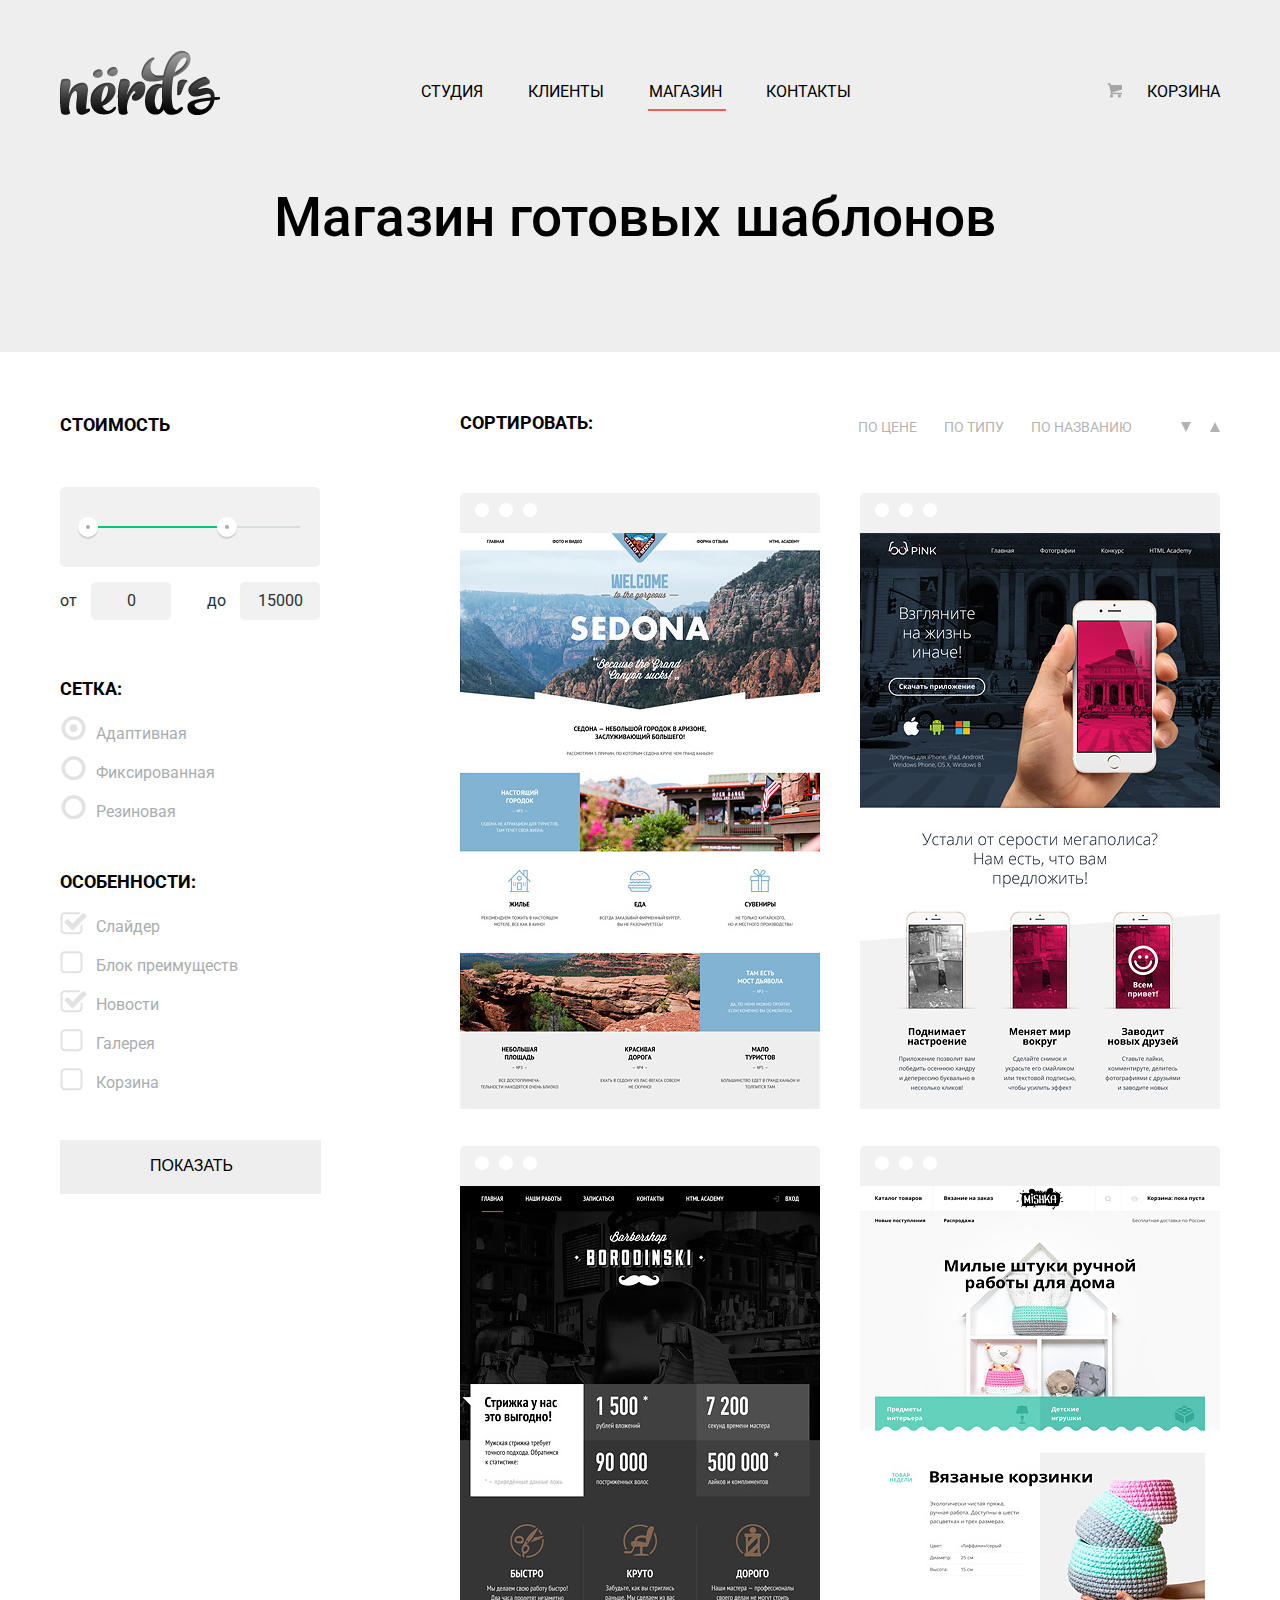
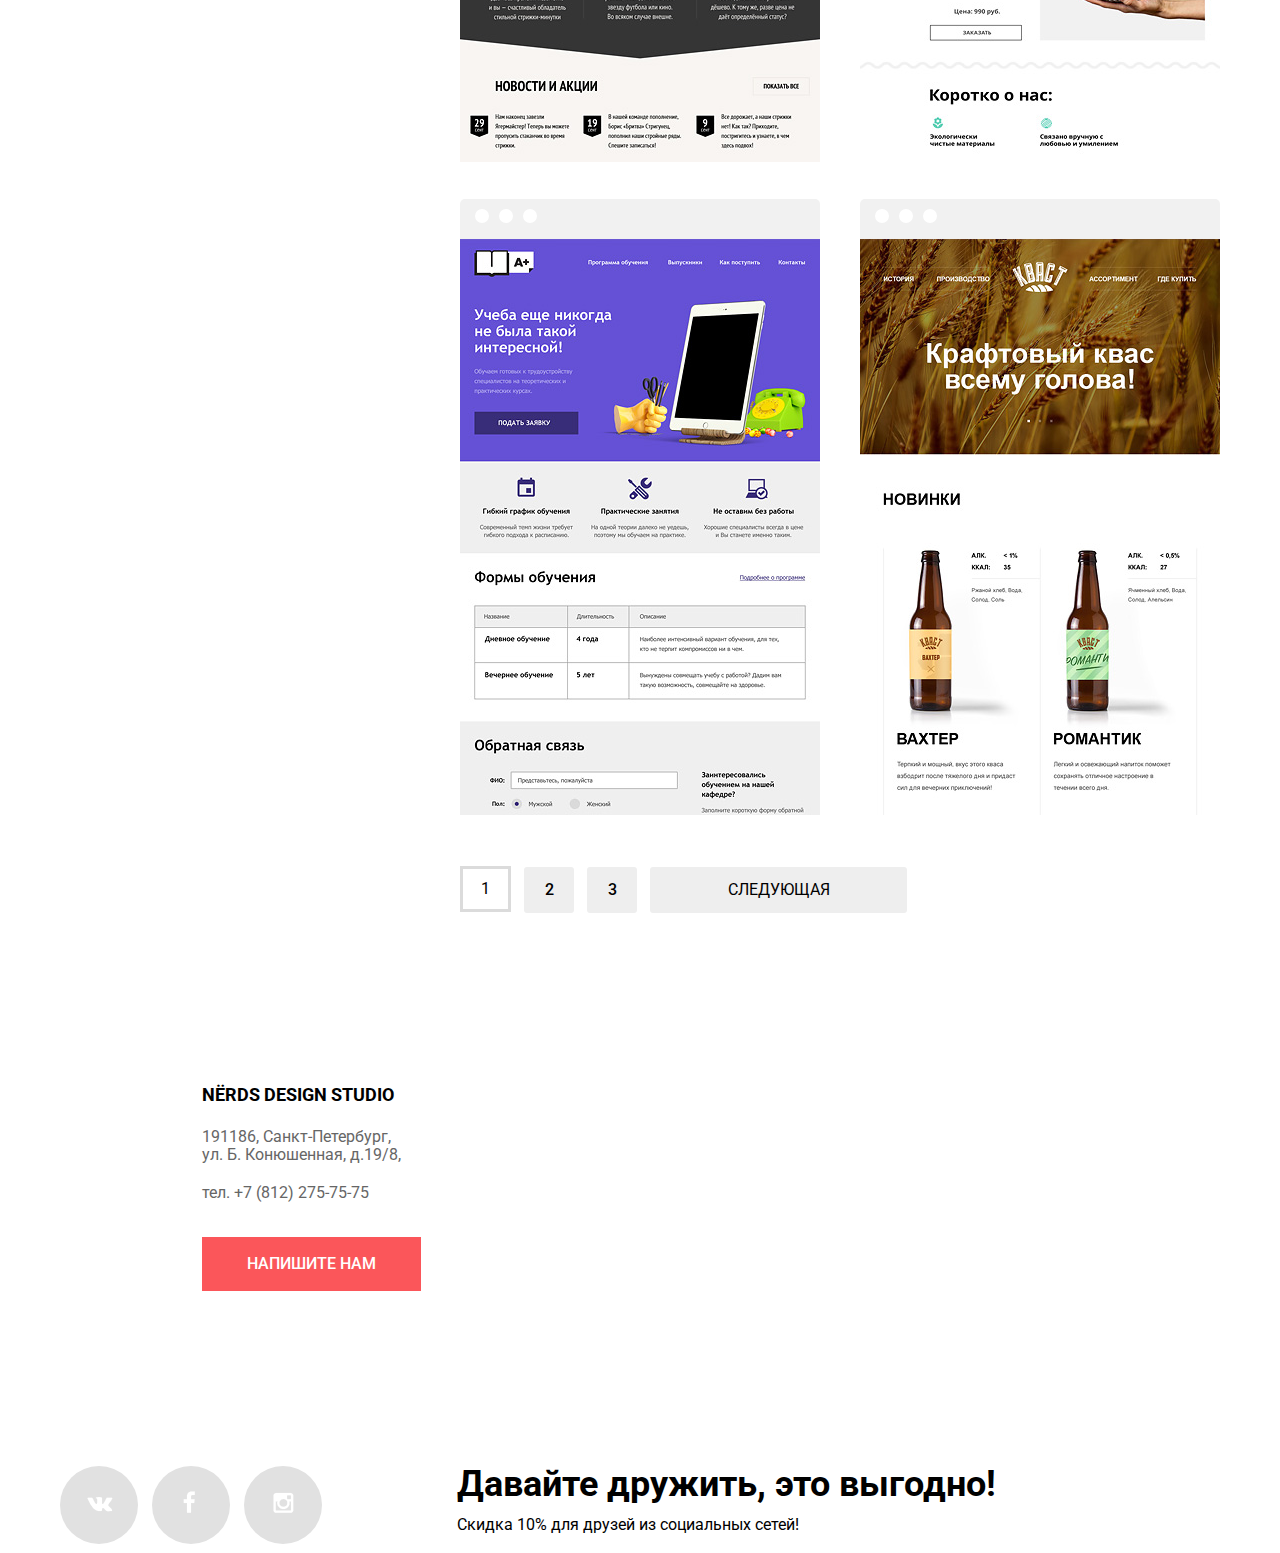
==== commit 8ababf1a: "Final version of the personal project" ====
--- a/catalog.html
+++ b/catalog.html
@@ -57,7 +57,7 @@
                     </div>                    
                     <div class="sort-grid">
                         <h2 class="sort-title-grid">Сетка:</h2>
-                        <label for="adaptive"><input type="radio" id="adaptive"checked><span></span>Адаптивная</label>
+                        <label for="adaptive"><input type="radio" id="adaptive" checked><span></span>Адаптивная</label>
                         <label for="fixed"><input type="radio" id="fixed"><span></span>Фиксированная</label>
                         <label for="rubber"><input type="radio" id="rubber"><span></span>Резиновая</label>
                     </div>
@@ -211,7 +211,7 @@
               </iframe>
             </div>
             <div class="contacts">
-                <h3 >nёrds design studio</h3>
+                <h3>nёrds design studio</h3>
                 <p>191186, Санкт-Петербург,<br>ул. Б. Конюшенная, д.19/8, <br>
                 <span class="contacts-phone">тел. +7 (812) 275-75-75</span></p>
                 <a href="#" class="feedback-btn">Напишите нам</a>
--- a/css/style.css
+++ b/css/style.css
@@ -1,3 +1,4 @@
+
 body {
     margin: 0px;
     padding: 0px;
@@ -481,14 +482,14 @@
     opacity: .2;
 }
 .main-footer {
-  margin-top: 80px; 
+    margin-top: 80px; 
 }
 .footer-social {
-  min-height: 80px;
-  float:left;
-  min-width: 260px;
-  margin-right: 60px;
-  text-align: center;
+    min-height: 80px;
+    float:left;
+    min-width: 260px;
+    margin-right: 135px;
+    text-align: center;
 }
 .social-btn {
     position: relative;
@@ -501,6 +502,7 @@
     background: #e1e1e1;
     display: inline-block;
     vertical-align: top;
+    color: white;
 }
 .social-btn:last-child {
     margin-right: 0;
@@ -533,13 +535,14 @@
 }
 .social-btn:active {
     background-color: #d7373b;
-    box-shadow: inset 0 3px 0 0 #b63e42; 
-}
-.footer-friendship {
+}
+.social-btn:active::before {
+    opacity: 0.3;
+}
+.foorer-friendship {
     min-height: 80px;
     width: 560px;
     float: right;
-    margin-right: 204px;
 }
 .footer-title {
     font-size: 36px;
@@ -548,7 +551,8 @@
     margin: 0px;
 }
 .footer-friendship p {
-    margin-top: 8px;
+    margin-top: 11px;
+    padding-left: 2px;
 }
 .map-block {
     position: relative;
@@ -801,11 +805,9 @@
     cursor: pointer;
     margin-top: 46px;
 }
-
 /*  КАТАЛОГ НЕРДС  */
 .main-navigation .active {
     position: relative;
-    background-color: none;
 }
 .main-navigation .active::after {
     content: "";
@@ -850,23 +852,23 @@
     width: 260px;
 }
 .range-controls {
-  position: relative;
-  height: 41px;
-  padding-top: 39px;
-  padding-right: 20px;
-  padding-left: 20px;
-  margin-bottom: 15px;
-  border-radius: 5px;
-  background: #f1f1f1;
+    position: relative;
+    height: 41px;
+    padding-top: 39px;
+    padding-right: 20px;
+    padding-left: 20px;
+    margin-bottom: 15px;
+    border-radius: 5px;
+    background: #f1f1f1;
 }
 .range-controls .scale {
-  height: 2px;
-  background: #d7dcde;
+    height: 2px;
+    background: #d7dcde;
 }
 .range-controls .bar {
-  width: 70%;
-  height: 2px;
-  background: #00ca74;
+    width: 70%;
+    height: 2px;
+    background: #00ca74;
 }
 .range-controls .toggle {
     position: absolute;
@@ -954,11 +956,11 @@
     font-size: 16px;
     line-height: 30px;
     color: #283136;
-    margin-bottom: 8px;
+    cursor: pointer;
+    opacity: 0.4;
+    margin-bottom: 9px;
     padding-left: 36px;
-    cursor: pointer;
-    opacity: 0.4;
-}
+  }
 input[type="radio"],
 input[type="checkbox"] {
     display: none;
@@ -978,7 +980,6 @@
 input[type="radio"]:checked + span {
     background-position: 0 -120px;
 }
-
 input[type="checkbox"] + span {
     position: absolute;
     top: 0px;
@@ -1023,7 +1024,7 @@
     background-color: #eee;
     border: none;
     cursor: pointer; 
-    margin-top: 30px;  
+    margin-top: 33px;  
 }
 .sort-btn:hover {
     background-color: #dfdfdf;
@@ -1284,4 +1285,4 @@
 }
 .pagination {
     margin-bottom: -20px;
-}+}
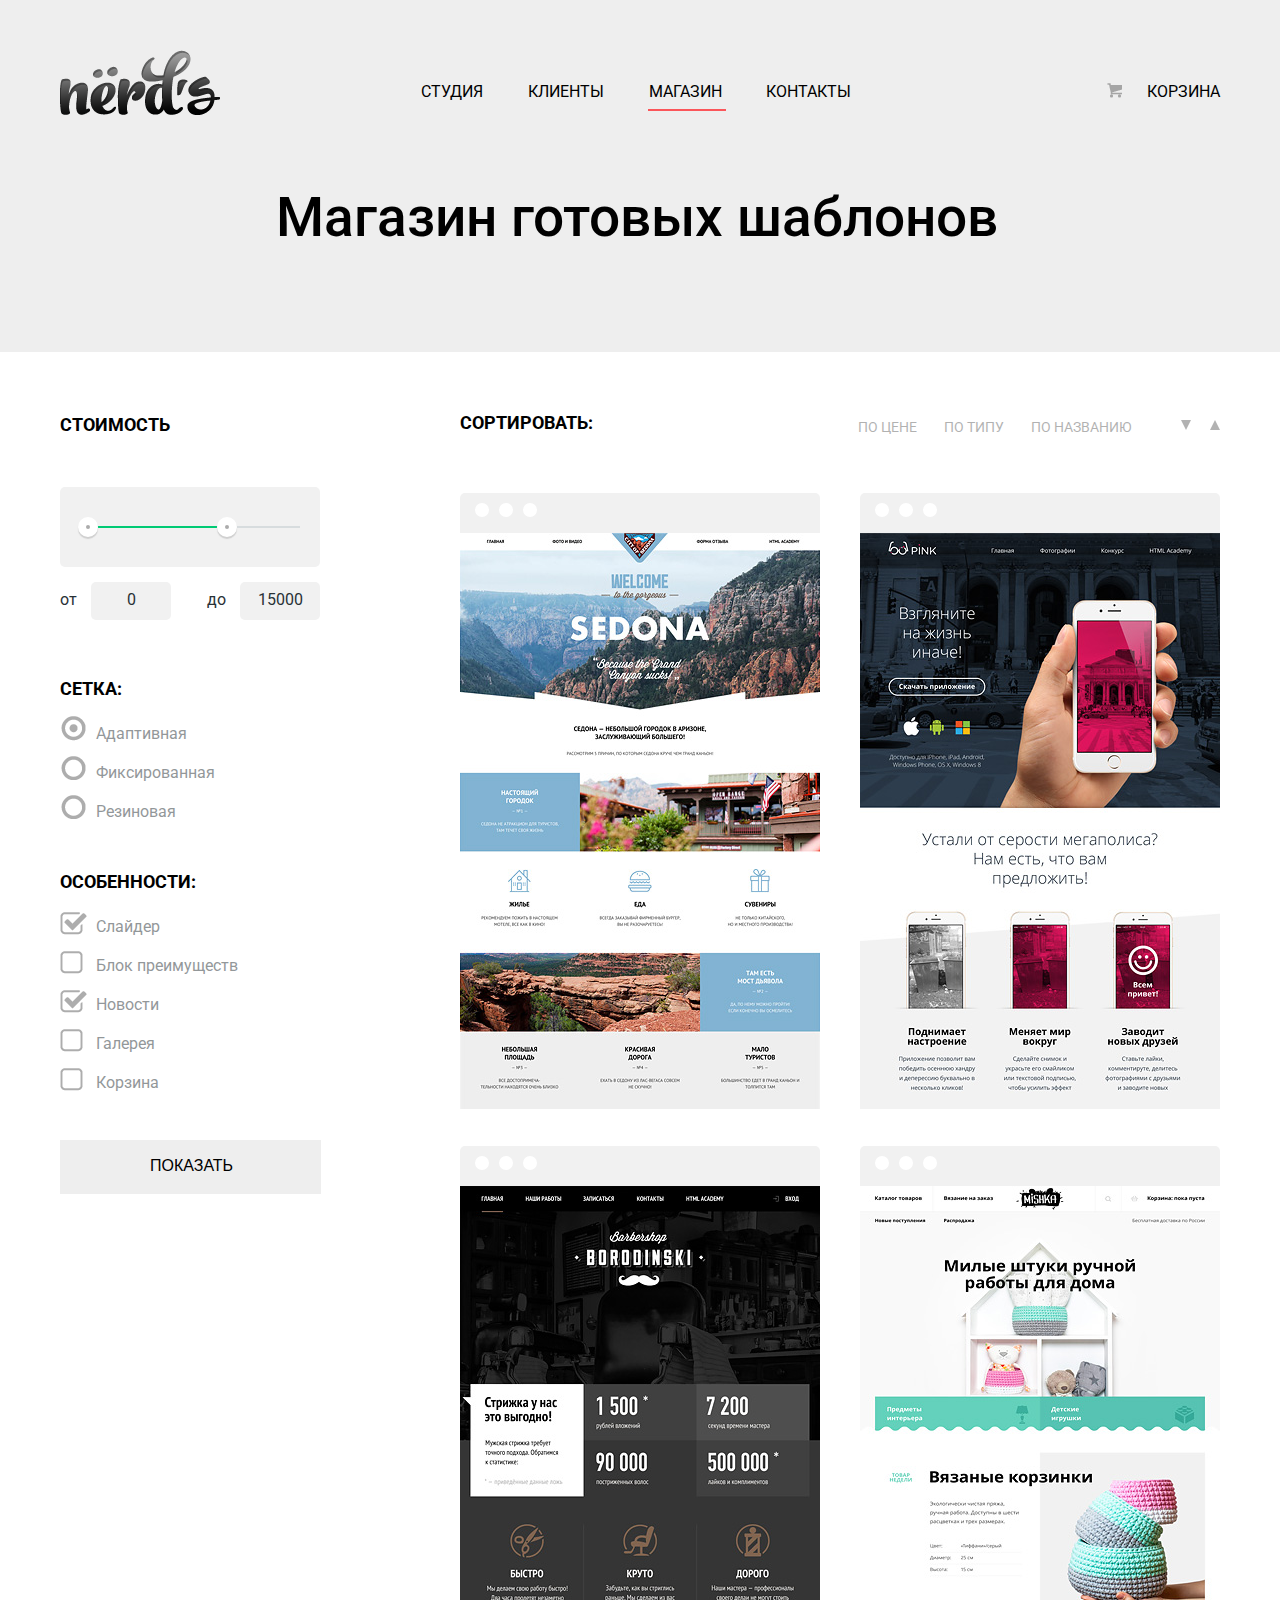
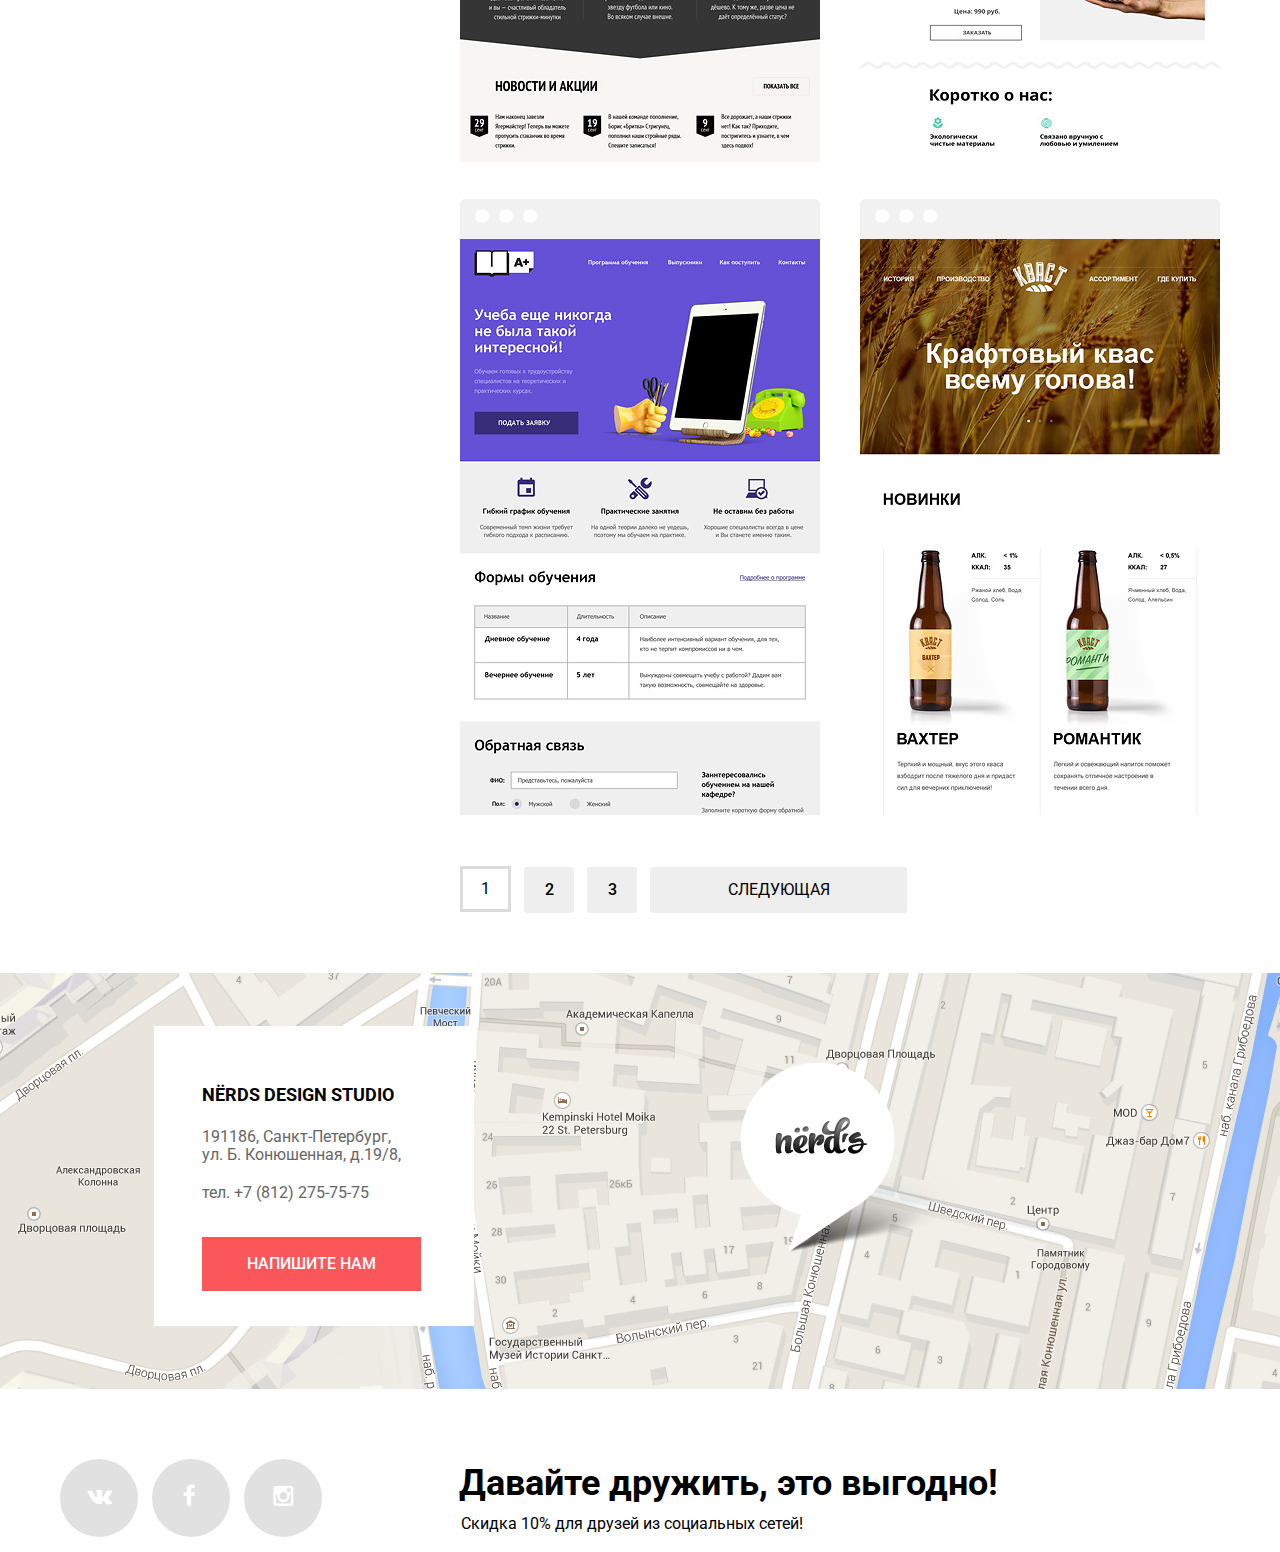
==== commit e9c068ab: "Corrected the comments of a personal project" ====
--- a/catalog.html
+++ b/catalog.html
@@ -4,8 +4,8 @@
     <meta charset="utf-8">
     <title> Магазин готовых шаблонов Nerds</title>
     <link href="https://fonts.googleapis.com/css?family=Roboto:400,700&amp;subset=cyrillic" rel="stylesheet">
-    <link rel="stylesheet" href="css/style.css" type="text/css">
-    <script src="js/script.js"></script>
+    <link rel="stylesheet" href="css/normalize.css">
+    <link rel="stylesheet" href="css/style.min.css" type="text/css">
 </head>
 <body>
     <header class="main-header">
@@ -86,8 +86,8 @@
                             </li>
                         </ul>
                         <div class="sorting-controls">
-                            <a href="#" class="arrow arrow-down"></a>
-                            <a href="#" class="arrow arrow-up"></a>
+                            <a href="#" class="arrow arrow-down">Вниз</a>
+                            <a href="#" class="arrow arrow-up">Вверх</a>
                         </div>
                     </div>           
                     <div class="catalog-block clearfix">
@@ -206,7 +206,7 @@
     </main>    
     <footer class="main-footer">
         <section class="map-block">
-            <div class="map" style="max-width: 100%; border: 0; ">
+            <div class="map">
               <iframe src="https://www.google.com/maps/embed?pb=!1m18!1m12!1m3!1d1998.5989424123807!2d30.320894615855657!3d59.938796869048204!2m3!1f0!2f0!3f0!3m2!1i1024!2i768!4f13.1!3m3!1m2!1s0x4696310fca5ba729%3A0xea9c53d4493c879f!2z0JHQvtC70YzRiNCw0Y8g0JrQvtC90Y7RiNC10L3QvdCw0Y8g0YPQuy4sIDE5LCDQodCw0L3QutGCLdCf0LXRgtC10YDQsdGD0YDQsywgMTkxMTg2!5e0!3m2!1sru!2sru!4v1492674075726" style=" width:100%; height: 416px; border:0;">    
               </iframe>
             </div>
@@ -214,7 +214,7 @@
                 <h3>nёrds design studio</h3>
                 <p>191186, Санкт-Петербург,<br>ул. Б. Конюшенная, д.19/8, <br>
                 <span class="contacts-phone">тел. +7 (812) 275-75-75</span></p>
-                <a href="#" class="feedback-btn">Напишите нам</a>
+                <a href="form.html" class="feedback-btn">Напишите нам</a>
             </div>            
         </section>
         <div class="container clearfix">
@@ -246,5 +246,6 @@
             <button type="submit" class="submit-btn">Отправить</button>
             </form>
         </div>
+        <script src="js/script.min.js"></script>
     </body>
 </html> 
--- a/css/style.min.css
+++ b/css/style.min.css
@@ -0,0 +1 @@
+body{margin:0;padding:0;min-width:1200px;font-family:"Roboto","Arial",sans-serif;font-size:16px;font-weight:400;line-height:24px;background-color:#fff;color:#000}.clearfix::after{content:"";display:table;clear:both}.container{width:1160px;margin:0 auto;padding:0 20px}.main-header{margin-bottom:78px;background-color:#eee}.main-navigation{float:left;width:600px;min-height:40px;text-transform:uppercase}.main-navigation ul{margin:0;padding:0;list-style:none;font-size:0}.main-navigation li{display:inline-block;vertical-align:top;font-size:16px;line-height:30px}.main-navigation a{display:block;padding-top:77px;padding-right:45px;padding-bottom:20px;text-decoration:none;color:#000}.block-cart a:hover,.cart:hover,.main-navigation a:hover{color:#fb565a}.block-cart a:active,.main-navigation a:active{color:rgba(0,0,0,.3)}.block-cart{float:right;max-width:160px;text-transform:uppercase}.cart{position:relative;display:inline-block;vertical-align:top;padding-top:77px;padding-left:50px;padding-bottom:20px;font-size:16px;line-height:30px;color:#000;text-decoration:none}.cart::before{content:"";position:absolute;width:15px;height:15px;background-image:url(../img/cart-icon.png);background-repeat:no-repeat;opacity:.3;left:10px;top:83px}.logo{float:left;width:160px;margin-right:201px;margin-top:50px}.logo:hover{opacity:.8}.cart:hover::before,.logo:active,.social-btn:active::before{opacity:.3}.slider{position:relative;width:1160px;margin:0 auto;height:425px;clear:both}.slider input[type=radio]{position:absolute;opacity:0}.slider-controls{position:absolute;z-index:1000;bottom:105px;left:50%;width:200px;height:10px;margin-left:-100px;text-align:center}.slider-controls label{display:inline-block;vertical-align:top;width:6px;height:6px;margin:0 7px;background:#fff;border:6px solid #fff;border-radius:50%;cursor:pointer}#btn-1:checked~.slider-controls label[for=btn-1],#btn-2:checked~.slider-controls label[for=btn-2],#btn-3:checked~.slider-controls label[for=btn-3]{background:#c1c1c1}.slide{position:absolute;top:0;left:0;width:1220px;overflow:hidden;padding-bottom:82px}.slide-text{max-width:600px;padding-top:67px;color:#283136}.slide-title{font-size:55px;font-weight:500;line-height:55px;color:#000;margin-bottom:27px}.slide .btn{display:inline-block;vertical-align:top;padding:15px 54px 15px 53px;margin-top:24px;font-weight:500;font-size:16px;line-height:18px;text-align:center;color:#fff;text-transform:uppercase;text-decoration:none;background-color:#fb565a;border:0;cursor:pointer}.slide .btn:hover{background-color:#e74246}.slide .btn:active{background-color:#d7373b;box-shadow:inset 0 3px 0 rgba(0,1,1,.1);color:rgba(255,255,255,.3)}.slide:nth-child(1),.slide:nth-child(2),.slide:nth-child(3){background-image:url(../img/slide1.png);background-color:#eee;background-repeat:no-repeat;background-position:83% 10px}.slide:nth-child(2),.slide:nth-child(3){background-image:url(../img/slide2.png);background-position:83% -5px}.slide:nth-child(3){background-image:url(../img/slide3.png);background-position:100% 13px}.slide{display:none}#btn-1:checked~.slides .slide:nth-child(1),#btn-2:checked~.slides .slide:nth-child(2),#btn-3:checked~.slides .slide:nth-child(3){display:block}.slide-first{background-image:url(../img/slide1.png);background-position:83% 7px}.slide-first,.slide-second,.slide-third{background-repeat:no-repeat;background-color:#eee}.slide-second{background:url(../img/slide2.png);background-position:90% -10px}.slide-third{background-image:url(../img/slide3.png);background-position:100% 0}.features{border-bottom:2px solid rgba(0,0,0,.1);padding-bottom:81px;margin-bottom:40px}.features-item{float:left;width:360px;margin-right:39px}.features-item:last-child{margin-right:0}.features-title{text-transform:uppercase}.btn-green,.btn-red,.btn-yellow{display:inline-block;vertical-align:top;padding:17px 39px;margin-top:15px;font-size:16px;font-weight:500;line-height:18px;text-align:center;color:#fff;text-transform:uppercase;text-decoration:none;background-color:#fb565a;border:0;cursor:pointer}.btn-red:hover{background-color:#e74246}.btn-red:active{background-color:#d7373b;box-shadow:inset 0 3px 0 rgba(0,1,1,.1);color:rgba(255,255,255,.3)}.btn-green,.btn-yellow{background-color:#00ca74}.btn-green:hover{background-color:#00bc6c}.btn-green:active{background-color:#00aa62;box-shadow:inset 0 3px 0 rgba(0,1,1,.1);color:rgba(255,255,255,.3)}.btn-yellow{background-color:#efc84a}.btn-yellow:hover{background-color:#eab534}.btn-yellow:active{background-color:#e5a722;box-shadow:inset 0 3px 0 rgba(0,1,1,.1);color:rgba(255,255,255,.3)}.info-column{margin-bottom:70px}.info-column-left{min-height:410px;float:left;width:660px}.info-title{color:#000;font-size:45px;font-weight:500;line-height:45px;letter-spacing:.2px;margin-top:30px}.info-column-left p{margin-top:-2px;margin-bottom:37px}.info-list-title{text-transform:uppercase;font-size:16px;line-height:24px;color:#000;font-weight:700;list-style:none}.info-list li{position:relative;margin-left:37px;margin-top:19px}.info-list li::before{position:absolute;top:8px;left:-38px;width:25px;border:1px solid #fb565a;content:''}.info-list{list-style:none;margin:0;padding:0}.info-column-right{min-height:410px;float:right;min-width:360px}.info-image{text-align:right;margin-bottom:27px}.info-list-text{color:#000;font-size:16px;font-weight:700;line-height:24px;text-transform:uppercase;padding-left:27px;margin-bottom:29px}.info-list-item{position:relative;display:inline-block;vertical-align:middle;margin-top:25px;padding-left:12px;padding-right:12px}.info-list-result{color:#000;font-size:45px;font-weight:700;line-height:10px}.procent{font-size:28px;position:absolute;top:-4px}.info-list-slogan{font-size:16px;font-weight:400;line-height:18px;display:block;margin-top:22px}.partners{font-size:0;border-top:2px solid rgba(0,0,0,.1);border-bottom:2px solid rgba(0,0,0,.1)}.line,.logo-partners{display:inline-block;vertical-align:top}.logo-partners{font-size:16px;padding-right:40px}.line{width:2px;height:52px;background-color:#eee;margin-top:70px;margin-left:5px}.line:nth-child(3n){margin-right:0}.partners-html{width:199px;height:68px;padding-top:62px;padding-bottom:50px;padding-left:30px}.partners-barbershop{width:209px;height:90px;margin-left:33px;padding-top:46px;padding-bottom:44px;padding-left:20px}.partners-pink{width:185px;height:52px;margin-left:56px;padding-top:63px;padding-bottom:50px}.partners-mishka{width:173px;height:84px;margin-left:62px;padding:52px 0 44px 12px}.partners-barbershop a:hover,.partners-html a:hover,.partners-mishka a:hover,.partners-pink a:hover{opacity:1}.partners-barbershop a:active,.partners-html a:active,.partners-mishka a:active,.partners-pink a:active{opacity:.1}.partners-barbershop a,.partners-html a,.partners-mishka a,.partners-pink a{opacity:.2}.main-footer{margin-top:80px}.footer-social{min-height:80px;float:left;min-width:260px;text-align:center;margin-right:137px}a.social-btn{position:relative;width:78px;height:78px;margin:0 10px 0 0;cursor:pointer;border-radius:100%;background-color:#e1e1e1;display:inline-block;vertical-align:top;color:#fff;text-indent:-9999px}.social-btn:last-child{margin-right:0}.social-btn::before{content:"";position:absolute;top:50%;left:50%;transform:translate(-50%,-50%);background-image:url(../img/sprite.png);background-repeat:no-repeat}.btn-vk::before{background-position:3px -264px;width:30px;height:30px}.btn-fb::before,.btn-instra::before{background-position:7px -210px;width:30px;height:30px}.btn-instra::before{background-position:5px -238px}.social-btn:hover{background:#fb565a}.social-btn:active{background-color:#d7373b}.footer-friendship{min-height:80px;width:550px;float:left}.footer-title{font-size:36px;font-weight:700;line-height:36px;margin:0;padding-top:6px}.footer-friendship p{margin-top:11px;padding-left:2px}.map{background-color:#e9e5dc;background-image:url(../img/map.jpg);background-position:center;background-repeat:no-repeat;height:416px}.map-block{position:relative;width:100%;min-height:416px;margin:0 auto 70px}.contacts{position:absolute;top:53px;left:12%;box-sizing:border-box;width:320px;padding:48px 48px 35px;background:#fff}.contacts h3{color:#000;font-size:18px;font-weight:700;line-height:30px;text-transform:uppercase;margin-top:6px}.contacts p{color:#666;font-weight:400;line-height:18px}.contacts-phone{display:block;margin-top:20px;margin-bottom:35px}.feedback-btn{display:inline-block;vertical-align:top;padding:18px 45px;font-size:16px;font-weight:500;line-height:18px;text-align:center;color:#fff;text-transform:uppercase;text-decoration:none;background-color:#fb565a;border:0;cursor:pointer}.feedback-btn:hover{background-color:#e74246}.feedback-btn:active{background-color:#d7373b;box-shadow:inset 0 3px 0 rgba(0,1,1,.1);color:rgba(255,255,255,.3)}@-webkit-keyframes bounce{0%{-webkit-transform:translateY(-2000px);transform:translateY(-2000px)}70%{-webkit-transform:translateY(-30px);transform:translateY(-30px)}90%{-webkit-transform:translateY(-10px);transform:translateY(-10px)}to{-webkit-transform:translateY(0);transform:translateY(0)}}@keyframes bounce{0%{-webkit-transform:translateY(-2000px);transform:translateY(-2000px)}70%{-webkit-transform:translateY(-30px);transform:translateY(-30px)}90%{-webkit-transform:translateY(-10px);transform:translateY(-10px)}to{-webkit-transform:translateY(0);transform:translateY(0)}}@-webkit-keyframes shake{0%,to{-webkit-transform:translateX(0);transform:translateX(0)}10%,30%,50%,70%,90%{-webkit-transform:translateX(-10px);transform:translateX(-10px)}20%,40%,60%,80%{-webkit-transform:translateX(10px);transform:translateX(10px)}}@keyframes shake{0%,to{-webkit-transform:translateX(0);transform:translateX(0)}10%,30%,50%,70%,90%{-webkit-transform:translateX(-10px);transform:translateX(-10px)}20%,40%,60%,80%{-webkit-transform:translateX(10px);transform:translateX(10px)}}.feedback{width:760px;height:590px;position:absolute;left:40%;top:220%;padding-top:70px;padding-right:100px;padding-left:100px;background-color:#fff;box-shadow:0 20px 40px 0 rgba(0,0,0,.75);margin-left:-380px;display:none}.feedback-show{display:block;-webkit-animation:bounce .6s;animation:bounce .6s}.feedback-error{-webkit-animation:shake .6s;animation:shake .6s}.feedback-content-close{position:absolute;top:80px;right:90px;width:21px;height:21px;font-size:0;cursor:pointer;border:0;background-color:transparent;opacity:.3}.feedback-content-close::after,.feedback-content-close::before{content:"";position:absolute;top:7px;left:2px;width:21px;height:4px;background:#fb565a;border-radius:1px}.feedback-content-close::before{-webkit-transform:rotate(45deg);transform:rotate(45deg)}.feedback-content-close::after{-webkit-transform:rotate(-45deg);transform:rotate(-45deg)}.feedback h2{font-size:45px;font-weight:500;line-height:45px;margin:0 0 50px}.feedback-column-left{float:left;width:360px}.feedback-column-right{float:right;width:360px}.feedback-label{display:block;color:#000;font-size:16px;font-weight:700;line-height:18px;margin-bottom:13px}.feedback-input{width:360px;border:2px solid #d7dcde;border-radius:3px;font-family:"Roboto","Arial",sans-serif;opacity:.5;color:#444;font-weight:400;margin-bottom:35px;padding-top:17px;padding-bottom:17px;padding-left:16px}.feedback-input,.form-textarea,.submit-btn{font-size:16px;line-height:18px}.form-textarea{width:760px;margin-bottom:30px;font-family:"Roboto","Arial",sans-serif;opacity:.5;padding-top:12px;padding-bottom:89px;padding-left:10px;border:2px solid #d7dcde;color:#444;font-weight:400}.submit-btn{display:inline-block;vertical-align:top;padding:18px 82px;font-weight:500;text-align:center;color:#fff;text-transform:uppercase;text-decoration:none;background-color:#fb565a;border:0;cursor:pointer;margin-top:46px}.main-navigation .active{position:relative}.main-navigation .active::after{content:"";position:absolute;bottom:-4px;right:40px;width:78px;height:2px;background-color:#fb565a}.main-navigation .active a:hover{background:0 0}.main-navigation .active span{display:block;padding-top:77px;padding-right:44px}.header-title{font-size:55px;font-weight:500;line-height:55px;margin:0 0 55px;padding-top:190px;padding-bottom:52px;padding-left:216px}.sort{float:left;width:260px}.sort-title{font-size:18px;font-weight:700;line-height:30px;text-transform:uppercase;margin-top:-20px;margin-bottom:47px}.range-filter{width:260px}.range-controls{position:relative;height:41px;padding-top:39px;padding-right:20px;padding-left:20px;margin-bottom:15px;border-radius:5px;background:#f1f1f1}.range-controls .scale{height:2px;background:#d7dcde}.range-controls .bar{width:70%;height:2px;background:#00ca74}.range-controls .toggle{position:absolute;top:30px;left:0;width:4px;height:4px;border:8px solid #fff;background:#ababab;border-radius:50%;box-shadow:0 2px 1px 0 #cfcfcf;cursor:pointer}.range-controls .toggle-min{left:18px}.range-controls .toggle-max{left:157px}.price-controls{font-weight:700;line-height:22px;font-size:0}.price-controls label{display:inline-block;vertical-align:top;width:50%;font-size:16px;color:#283136;font-weight:400;line-height:22px}.price-controls input,.sort-features label,.sort-grid label{font-family:"Roboto","Arial",sans-serif;font-size:16px;color:#283136}.price-controls input{height:12px;text-align:center;width:60px;padding:12px 10px 14px;border:0;border-radius:5px;background:#f1f1f1;margin-left:10px}.max-price{text-align:right}.sort-grid{margin-top:54px}.sort-title-features,.sort-title-grid{font-size:18px;font-weight:700;line-height:30px;text-transform:uppercase;margin-top:50px}.sort-title-features{margin-top:40px}.sort-features label,.sort-grid label{display:block;position:relative;line-height:30px;cursor:pointer;opacity:.5;margin-bottom:9px;padding-left:36px}input[type=checkbox],input[type=radio]{display:none}input[type=radio]+span{position:absolute;top:-3px;left:1px;width:25px;height:25px;background-position:0 -90px;background-image:url(../img/sprite.png);background-repeat:no-repeat;cursor:pointer;opacity:.9}input[type=radio]:checked+span{background-position:0 -120px}input[type=checkbox]+span{position:absolute;top:0;left:0;width:27px;height:23px;background-position:0 -30px;background-image:url(../img/sprite.png);background-repeat:no-repeat;cursor:pointer;opacity:.9}input[type=checkbox]:checked+span{background-position:0 -60px}.sort-features label:hover,.sort-grid label:hover,input[type=checkbox]+span:hover,input[type=radio]+span:hover{opacity:1}input[type=checkbox]:disabled+span,input[type=radio]:disabled+span{opacity:.1}.sort-btn{display:inline-block;vertical-align:top;padding:17px 88px 19px 90px;font-size:16px;font-weight:500;line-height:18px;text-align:center;color:#000;text-transform:uppercase;text-decoration:none;background-color:#eee;border:0;cursor:pointer;margin-top:33px}.sort-btn:hover{background-color:#dfdfdf}.sort-btn:active{color:rgba(0,0,0,.3);background-color:#d5d5d5;box-shadow:inset 0 3px 0 rgba(0,1,1,.1)}.catalog-list{float:right;width:760px}.sorting{margin-bottom:35px}.sorting-list{float:left;max-width:760px;margin-top:-18px;margin-left:-40px}.sorting-title{font-size:18px;font-weight:700;line-height:18px;text-transform:uppercase;padding:0;margin:0 238px 0 0}.sorting-list li{display:inline-block;vertical-align:top;list-style-type:none;margin-right:23px}.sorting-list a{color:#000;opacity:.3;font-size:14px;line-height:30px;text-transform:uppercase;text-decoration:none}.arrow-down:hover::before,.arrow-up:hover::before,.sorting-list a:hover{opacity:.6}.sorting-list a:active{opacity:.9}.sorting-controls{float:right;max-width:60px}.arrow::before,a.arrow{display:inline-block;vertical-align:middle}a.arrow{margin:0 25px 0 0;text-indent:-9999px;position:relative}.arrow::before{content:"";position:absolute;top:-11px;left:15px}.arrow-down::before,.arrow-up::before{border-left:5px solid transparent;border-right:5px solid transparent;opacity:.3}.arrow-down::before{border-bottom-width:0;border-top:10px solid #000}.arrow-down:active::before,.arrow-up:active::before{opacity:1}.arrow-up::before{border-top-width:0;border-bottom:10px solid #000}.catalog-item{margin-right:40px;margin-bottom:30px;float:left;width:360px;cursor:pointer}.catalog-item:nth-child(2n){margin-right:0}.catalog-header{background-color:#f1f1f1;border-radius:5px 5px 0 0;font-size:0;height:40px;list-style:none;margin:0;padding:0}.catalog-header li{display:inline-block;vertical-align:top;background-color:#fff;border-radius:100%;width:14px;height:14px;margin-top:10px;margin-right:10px}.catalog-header li:first-child{margin-left:15px}.catalog-content{position:relative}.catalog-description{position:absolute;left:0;bottom:7px;background-color:#eee;height:231px;text-align:center;width:360px}.catalog-description .name{color:#000;display:block;font-size:18px;line-height:30px;font-weight:700;text-decoration:none;text-transform:uppercase;padding-top:25px}.catalog-description .text{overflow:hidden;max-height:140px}.catalog-description p{color:#666;font-size:16px;font-weight:400;line-height:18px;margin:0;padding:15px 0 0}.catalog-btn{display:inline-block;padding:17px 70px;font-size:16px;font-weight:500;line-height:18px;vertical-align:top;text-align:center;color:#fff;text-transform:uppercase;text-decoration:none;background-color:#fb565a;border:0;cursor:pointer;margin-top:30px}.catalog-btn:hover{background-color:#e74246}.catalog-btn:active{background-color:#d7373b;box-shadow:inset 0 3px 0 rgba(0,1,1,.1);color:rgba(255,255,255,.9)}.catalog-description{display:none}.catalog-item:hover .catalog-description{display:block}.catalog-item:hover .catalog-header{background-color:#797979;cursor:pointer}.active-btn,.page-btn{width:50px;margin-right:9px}.page-btn{display:inline-block;vertical-align:middle;text-align:center;text-decoration:none;text-transform:uppercase;font-size:16px;line-height:18px;font-weight:500;color:#000;border-radius:3px;padding-top:14px;padding-bottom:14px;background-color:#eee}.page-btn:hover{background-color:#dfdfdf}.page-btn:active{background-color:#d5d5d5;color:rgba(0,0,0,.3)}.active-btn{height:50px;padding:10px 18px 11px;border:3px solid #dbdbdb;background-color:#fff;cursor:pointer}.page-btn-next{display:inline-block;vertical-align:middle;padding:14px 77px 14px 78px;text-align:center;text-decoration:none;text-transform:uppercase;font-size:16px;line-height:18px;color:#000;background-color:#eee;border-radius:3px}.page-btn-next:hover{background-color:#dfdfdf}.page-btn-next:active{background-color:#d5d5d5;color:rgba(0,0,0,.3)}.catalog-block{margin-bottom:15px}.pagination{margin-bottom:-20px}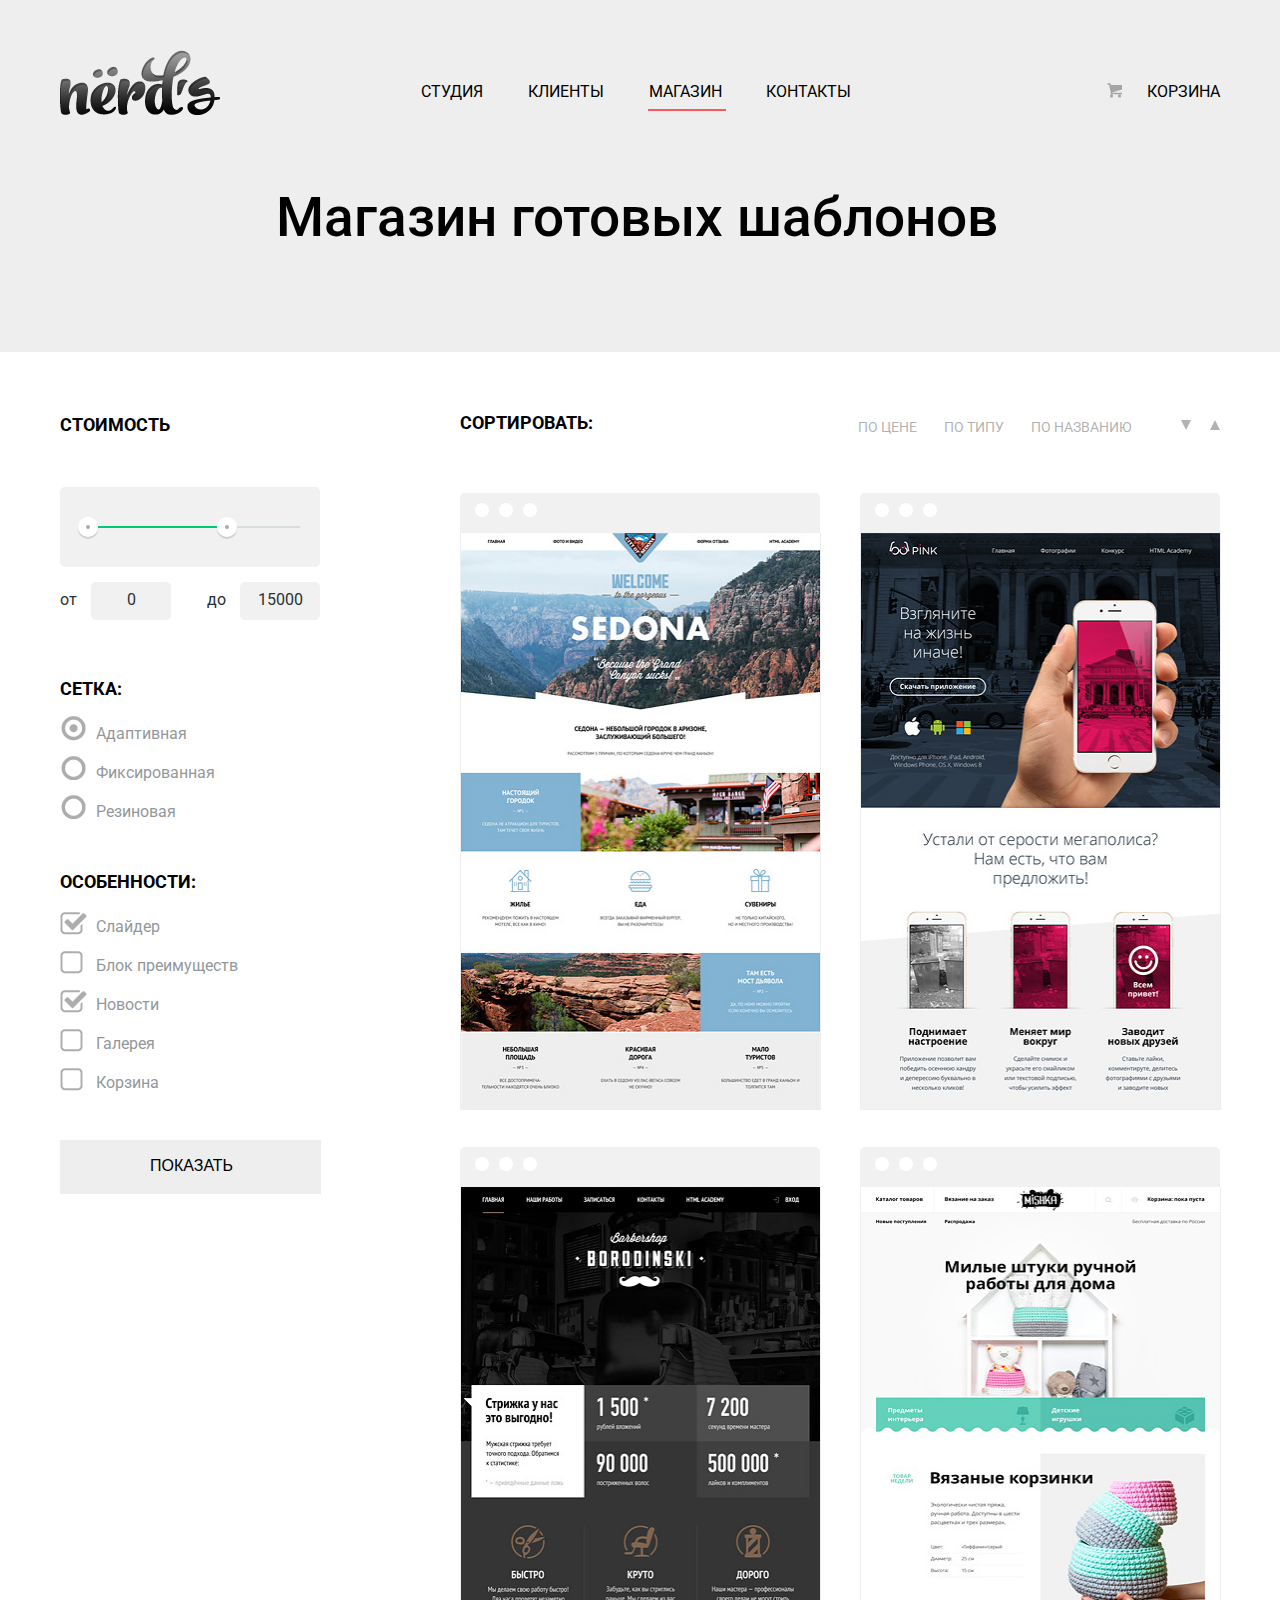
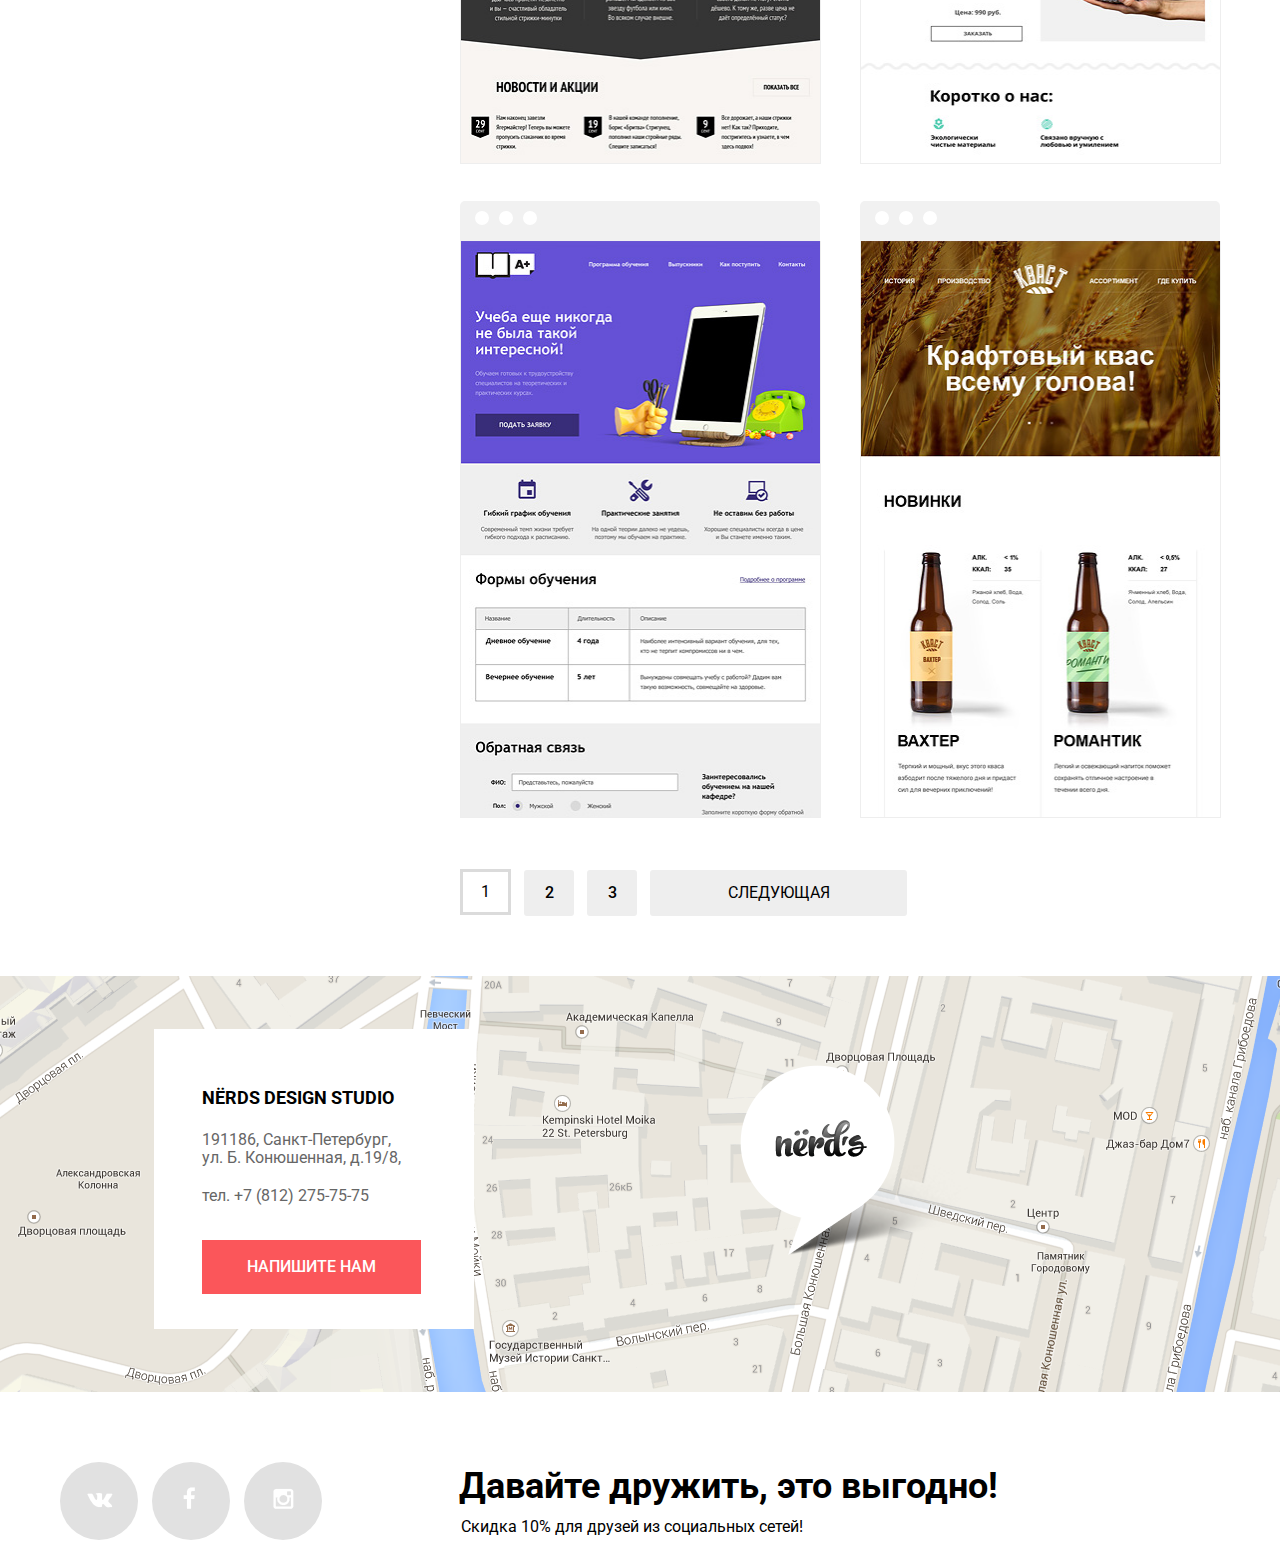
==== commit e47a4065: "Added a picture border in the catalog.index, structured the code in the all project" ====
--- a/catalog.html
+++ b/catalog.html
@@ -207,8 +207,8 @@
     <footer class="main-footer">
         <section class="map-block">
             <div class="map">
-              <iframe src="https://www.google.com/maps/embed?pb=!1m18!1m12!1m3!1d1998.5989424123807!2d30.320894615855657!3d59.938796869048204!2m3!1f0!2f0!3f0!3m2!1i1024!2i768!4f13.1!3m3!1m2!1s0x4696310fca5ba729%3A0xea9c53d4493c879f!2z0JHQvtC70YzRiNCw0Y8g0JrQvtC90Y7RiNC10L3QvdCw0Y8g0YPQuy4sIDE5LCDQodCw0L3QutGCLdCf0LXRgtC10YDQsdGD0YDQsywgMTkxMTg2!5e0!3m2!1sru!2sru!4v1492674075726" style=" width:100%; height: 416px; border:0;">    
-              </iframe>
+                <iframe src="https://www.google.com/maps/embed?pb=!1m18!1m12!1m3!1d1998.5989424123807!2d30.320894615855657!3d59.938796869048204!2m3!1f0!2f0!3f0!3m2!1i1024!2i768!4f13.1!3m3!1m2!1s0x4696310fca5ba729%3A0xea9c53d4493c879f!2z0JHQvtC70YzRiNCw0Y8g0JrQvtC90Y7RiNC10L3QvdCw0Y8g0YPQuy4sIDE5LCDQodCw0L3QutGCLdCf0LXRgtC10YDQsdGD0YDQsywgMTkxMTg2!5e0!3m2!1sru!2sru!4v1492674075726" style=" width:100%; height: 416px; border:0;">   
+                </iframe>
             </div>
             <div class="contacts">
                 <h3>nёrds design studio</h3>
--- a/css/style.min.css
+++ b/css/style.min.css
@@ -1 +1 @@
-body{margin:0;padding:0;min-width:1200px;font-family:"Roboto","Arial",sans-serif;font-size:16px;font-weight:400;line-height:24px;background-color:#fff;color:#000}.clearfix::after{content:"";display:table;clear:both}.container{width:1160px;margin:0 auto;padding:0 20px}.main-header{margin-bottom:78px;background-color:#eee}.main-navigation{float:left;width:600px;min-height:40px;text-transform:uppercase}.main-navigation ul{margin:0;padding:0;list-style:none;font-size:0}.main-navigation li{display:inline-block;vertical-align:top;font-size:16px;line-height:30px}.main-navigation a{display:block;padding-top:77px;padding-right:45px;padding-bottom:20px;text-decoration:none;color:#000}.block-cart a:hover,.cart:hover,.main-navigation a:hover{color:#fb565a}.block-cart a:active,.main-navigation a:active{color:rgba(0,0,0,.3)}.block-cart{float:right;max-width:160px;text-transform:uppercase}.cart{position:relative;display:inline-block;vertical-align:top;padding-top:77px;padding-left:50px;padding-bottom:20px;font-size:16px;line-height:30px;color:#000;text-decoration:none}.cart::before{content:"";position:absolute;width:15px;height:15px;background-image:url(../img/cart-icon.png);background-repeat:no-repeat;opacity:.3;left:10px;top:83px}.logo{float:left;width:160px;margin-right:201px;margin-top:50px}.logo:hover{opacity:.8}.cart:hover::before,.logo:active,.social-btn:active::before{opacity:.3}.slider{position:relative;width:1160px;margin:0 auto;height:425px;clear:both}.slider input[type=radio]{position:absolute;opacity:0}.slider-controls{position:absolute;z-index:1000;bottom:105px;left:50%;width:200px;height:10px;margin-left:-100px;text-align:center}.slider-controls label{display:inline-block;vertical-align:top;width:6px;height:6px;margin:0 7px;background:#fff;border:6px solid #fff;border-radius:50%;cursor:pointer}#btn-1:checked~.slider-controls label[for=btn-1],#btn-2:checked~.slider-controls label[for=btn-2],#btn-3:checked~.slider-controls label[for=btn-3]{background:#c1c1c1}.slide{position:absolute;top:0;left:0;width:1220px;overflow:hidden;padding-bottom:82px}.slide-text{max-width:600px;padding-top:67px;color:#283136}.slide-title{font-size:55px;font-weight:500;line-height:55px;color:#000;margin-bottom:27px}.slide .btn{display:inline-block;vertical-align:top;padding:15px 54px 15px 53px;margin-top:24px;font-weight:500;font-size:16px;line-height:18px;text-align:center;color:#fff;text-transform:uppercase;text-decoration:none;background-color:#fb565a;border:0;cursor:pointer}.slide .btn:hover{background-color:#e74246}.slide .btn:active{background-color:#d7373b;box-shadow:inset 0 3px 0 rgba(0,1,1,.1);color:rgba(255,255,255,.3)}.slide:nth-child(1),.slide:nth-child(2),.slide:nth-child(3){background-image:url(../img/slide1.png);background-color:#eee;background-repeat:no-repeat;background-position:83% 10px}.slide:nth-child(2),.slide:nth-child(3){background-image:url(../img/slide2.png);background-position:83% -5px}.slide:nth-child(3){background-image:url(../img/slide3.png);background-position:100% 13px}.slide{display:none}#btn-1:checked~.slides .slide:nth-child(1),#btn-2:checked~.slides .slide:nth-child(2),#btn-3:checked~.slides .slide:nth-child(3){display:block}.slide-first{background-image:url(../img/slide1.png);background-position:83% 7px}.slide-first,.slide-second,.slide-third{background-repeat:no-repeat;background-color:#eee}.slide-second{background:url(../img/slide2.png);background-position:90% -10px}.slide-third{background-image:url(../img/slide3.png);background-position:100% 0}.features{border-bottom:2px solid rgba(0,0,0,.1);padding-bottom:81px;margin-bottom:40px}.features-item{float:left;width:360px;margin-right:39px}.features-item:last-child{margin-right:0}.features-title{text-transform:uppercase}.btn-green,.btn-red,.btn-yellow{display:inline-block;vertical-align:top;padding:17px 39px;margin-top:15px;font-size:16px;font-weight:500;line-height:18px;text-align:center;color:#fff;text-transform:uppercase;text-decoration:none;background-color:#fb565a;border:0;cursor:pointer}.btn-red:hover{background-color:#e74246}.btn-red:active{background-color:#d7373b;box-shadow:inset 0 3px 0 rgba(0,1,1,.1);color:rgba(255,255,255,.3)}.btn-green,.btn-yellow{background-color:#00ca74}.btn-green:hover{background-color:#00bc6c}.btn-green:active{background-color:#00aa62;box-shadow:inset 0 3px 0 rgba(0,1,1,.1);color:rgba(255,255,255,.3)}.btn-yellow{background-color:#efc84a}.btn-yellow:hover{background-color:#eab534}.btn-yellow:active{background-color:#e5a722;box-shadow:inset 0 3px 0 rgba(0,1,1,.1);color:rgba(255,255,255,.3)}.info-column{margin-bottom:70px}.info-column-left{min-height:410px;float:left;width:660px}.info-title{color:#000;font-size:45px;font-weight:500;line-height:45px;letter-spacing:.2px;margin-top:30px}.info-column-left p{margin-top:-2px;margin-bottom:37px}.info-list-title{text-transform:uppercase;font-size:16px;line-height:24px;color:#000;font-weight:700;list-style:none}.info-list li{position:relative;margin-left:37px;margin-top:19px}.info-list li::before{position:absolute;top:8px;left:-38px;width:25px;border:1px solid #fb565a;content:''}.info-list{list-style:none;margin:0;padding:0}.info-column-right{min-height:410px;float:right;min-width:360px}.info-image{text-align:right;margin-bottom:27px}.info-list-text{color:#000;font-size:16px;font-weight:700;line-height:24px;text-transform:uppercase;padding-left:27px;margin-bottom:29px}.info-list-item{position:relative;display:inline-block;vertical-align:middle;margin-top:25px;padding-left:12px;padding-right:12px}.info-list-result{color:#000;font-size:45px;font-weight:700;line-height:10px}.procent{font-size:28px;position:absolute;top:-4px}.info-list-slogan{font-size:16px;font-weight:400;line-height:18px;display:block;margin-top:22px}.partners{font-size:0;border-top:2px solid rgba(0,0,0,.1);border-bottom:2px solid rgba(0,0,0,.1)}.line,.logo-partners{display:inline-block;vertical-align:top}.logo-partners{font-size:16px;padding-right:40px}.line{width:2px;height:52px;background-color:#eee;margin-top:70px;margin-left:5px}.line:nth-child(3n){margin-right:0}.partners-html{width:199px;height:68px;padding-top:62px;padding-bottom:50px;padding-left:30px}.partners-barbershop{width:209px;height:90px;margin-left:33px;padding-top:46px;padding-bottom:44px;padding-left:20px}.partners-pink{width:185px;height:52px;margin-left:56px;padding-top:63px;padding-bottom:50px}.partners-mishka{width:173px;height:84px;margin-left:62px;padding:52px 0 44px 12px}.partners-barbershop a:hover,.partners-html a:hover,.partners-mishka a:hover,.partners-pink a:hover{opacity:1}.partners-barbershop a:active,.partners-html a:active,.partners-mishka a:active,.partners-pink a:active{opacity:.1}.partners-barbershop a,.partners-html a,.partners-mishka a,.partners-pink a{opacity:.2}.main-footer{margin-top:80px}.footer-social{min-height:80px;float:left;min-width:260px;text-align:center;margin-right:137px}a.social-btn{position:relative;width:78px;height:78px;margin:0 10px 0 0;cursor:pointer;border-radius:100%;background-color:#e1e1e1;display:inline-block;vertical-align:top;color:#fff;text-indent:-9999px}.social-btn:last-child{margin-right:0}.social-btn::before{content:"";position:absolute;top:50%;left:50%;transform:translate(-50%,-50%);background-image:url(../img/sprite.png);background-repeat:no-repeat}.btn-vk::before{background-position:3px -264px;width:30px;height:30px}.btn-fb::before,.btn-instra::before{background-position:7px -210px;width:30px;height:30px}.btn-instra::before{background-position:5px -238px}.social-btn:hover{background:#fb565a}.social-btn:active{background-color:#d7373b}.footer-friendship{min-height:80px;width:550px;float:left}.footer-title{font-size:36px;font-weight:700;line-height:36px;margin:0;padding-top:6px}.footer-friendship p{margin-top:11px;padding-left:2px}.map{background-color:#e9e5dc;background-image:url(../img/map.jpg);background-position:center;background-repeat:no-repeat;height:416px}.map-block{position:relative;width:100%;min-height:416px;margin:0 auto 70px}.contacts{position:absolute;top:53px;left:12%;box-sizing:border-box;width:320px;padding:48px 48px 35px;background:#fff}.contacts h3{color:#000;font-size:18px;font-weight:700;line-height:30px;text-transform:uppercase;margin-top:6px}.contacts p{color:#666;font-weight:400;line-height:18px}.contacts-phone{display:block;margin-top:20px;margin-bottom:35px}.feedback-btn{display:inline-block;vertical-align:top;padding:18px 45px;font-size:16px;font-weight:500;line-height:18px;text-align:center;color:#fff;text-transform:uppercase;text-decoration:none;background-color:#fb565a;border:0;cursor:pointer}.feedback-btn:hover{background-color:#e74246}.feedback-btn:active{background-color:#d7373b;box-shadow:inset 0 3px 0 rgba(0,1,1,.1);color:rgba(255,255,255,.3)}@-webkit-keyframes bounce{0%{-webkit-transform:translateY(-2000px);transform:translateY(-2000px)}70%{-webkit-transform:translateY(-30px);transform:translateY(-30px)}90%{-webkit-transform:translateY(-10px);transform:translateY(-10px)}to{-webkit-transform:translateY(0);transform:translateY(0)}}@keyframes bounce{0%{-webkit-transform:translateY(-2000px);transform:translateY(-2000px)}70%{-webkit-transform:translateY(-30px);transform:translateY(-30px)}90%{-webkit-transform:translateY(-10px);transform:translateY(-10px)}to{-webkit-transform:translateY(0);transform:translateY(0)}}@-webkit-keyframes shake{0%,to{-webkit-transform:translateX(0);transform:translateX(0)}10%,30%,50%,70%,90%{-webkit-transform:translateX(-10px);transform:translateX(-10px)}20%,40%,60%,80%{-webkit-transform:translateX(10px);transform:translateX(10px)}}@keyframes shake{0%,to{-webkit-transform:translateX(0);transform:translateX(0)}10%,30%,50%,70%,90%{-webkit-transform:translateX(-10px);transform:translateX(-10px)}20%,40%,60%,80%{-webkit-transform:translateX(10px);transform:translateX(10px)}}.feedback{width:760px;height:590px;position:absolute;left:40%;top:220%;padding-top:70px;padding-right:100px;padding-left:100px;background-color:#fff;box-shadow:0 20px 40px 0 rgba(0,0,0,.75);margin-left:-380px;display:none}.feedback-show{display:block;-webkit-animation:bounce .6s;animation:bounce .6s}.feedback-error{-webkit-animation:shake .6s;animation:shake .6s}.feedback-content-close{position:absolute;top:80px;right:90px;width:21px;height:21px;font-size:0;cursor:pointer;border:0;background-color:transparent;opacity:.3}.feedback-content-close::after,.feedback-content-close::before{content:"";position:absolute;top:7px;left:2px;width:21px;height:4px;background:#fb565a;border-radius:1px}.feedback-content-close::before{-webkit-transform:rotate(45deg);transform:rotate(45deg)}.feedback-content-close::after{-webkit-transform:rotate(-45deg);transform:rotate(-45deg)}.feedback h2{font-size:45px;font-weight:500;line-height:45px;margin:0 0 50px}.feedback-column-left{float:left;width:360px}.feedback-column-right{float:right;width:360px}.feedback-label{display:block;color:#000;font-size:16px;font-weight:700;line-height:18px;margin-bottom:13px}.feedback-input{width:360px;border:2px solid #d7dcde;border-radius:3px;font-family:"Roboto","Arial",sans-serif;opacity:.5;color:#444;font-weight:400;margin-bottom:35px;padding-top:17px;padding-bottom:17px;padding-left:16px}.feedback-input,.form-textarea,.submit-btn{font-size:16px;line-height:18px}.form-textarea{width:760px;margin-bottom:30px;font-family:"Roboto","Arial",sans-serif;opacity:.5;padding-top:12px;padding-bottom:89px;padding-left:10px;border:2px solid #d7dcde;color:#444;font-weight:400}.submit-btn{display:inline-block;vertical-align:top;padding:18px 82px;font-weight:500;text-align:center;color:#fff;text-transform:uppercase;text-decoration:none;background-color:#fb565a;border:0;cursor:pointer;margin-top:46px}.main-navigation .active{position:relative}.main-navigation .active::after{content:"";position:absolute;bottom:-4px;right:40px;width:78px;height:2px;background-color:#fb565a}.main-navigation .active a:hover{background:0 0}.main-navigation .active span{display:block;padding-top:77px;padding-right:44px}.header-title{font-size:55px;font-weight:500;line-height:55px;margin:0 0 55px;padding-top:190px;padding-bottom:52px;padding-left:216px}.sort{float:left;width:260px}.sort-title{font-size:18px;font-weight:700;line-height:30px;text-transform:uppercase;margin-top:-20px;margin-bottom:47px}.range-filter{width:260px}.range-controls{position:relative;height:41px;padding-top:39px;padding-right:20px;padding-left:20px;margin-bottom:15px;border-radius:5px;background:#f1f1f1}.range-controls .scale{height:2px;background:#d7dcde}.range-controls .bar{width:70%;height:2px;background:#00ca74}.range-controls .toggle{position:absolute;top:30px;left:0;width:4px;height:4px;border:8px solid #fff;background:#ababab;border-radius:50%;box-shadow:0 2px 1px 0 #cfcfcf;cursor:pointer}.range-controls .toggle-min{left:18px}.range-controls .toggle-max{left:157px}.price-controls{font-weight:700;line-height:22px;font-size:0}.price-controls label{display:inline-block;vertical-align:top;width:50%;font-size:16px;color:#283136;font-weight:400;line-height:22px}.price-controls input,.sort-features label,.sort-grid label{font-family:"Roboto","Arial",sans-serif;font-size:16px;color:#283136}.price-controls input{height:12px;text-align:center;width:60px;padding:12px 10px 14px;border:0;border-radius:5px;background:#f1f1f1;margin-left:10px}.max-price{text-align:right}.sort-grid{margin-top:54px}.sort-title-features,.sort-title-grid{font-size:18px;font-weight:700;line-height:30px;text-transform:uppercase;margin-top:50px}.sort-title-features{margin-top:40px}.sort-features label,.sort-grid label{display:block;position:relative;line-height:30px;cursor:pointer;opacity:.5;margin-bottom:9px;padding-left:36px}input[type=checkbox],input[type=radio]{display:none}input[type=radio]+span{position:absolute;top:-3px;left:1px;width:25px;height:25px;background-position:0 -90px;background-image:url(../img/sprite.png);background-repeat:no-repeat;cursor:pointer;opacity:.9}input[type=radio]:checked+span{background-position:0 -120px}input[type=checkbox]+span{position:absolute;top:0;left:0;width:27px;height:23px;background-position:0 -30px;background-image:url(../img/sprite.png);background-repeat:no-repeat;cursor:pointer;opacity:.9}input[type=checkbox]:checked+span{background-position:0 -60px}.sort-features label:hover,.sort-grid label:hover,input[type=checkbox]+span:hover,input[type=radio]+span:hover{opacity:1}input[type=checkbox]:disabled+span,input[type=radio]:disabled+span{opacity:.1}.sort-btn{display:inline-block;vertical-align:top;padding:17px 88px 19px 90px;font-size:16px;font-weight:500;line-height:18px;text-align:center;color:#000;text-transform:uppercase;text-decoration:none;background-color:#eee;border:0;cursor:pointer;margin-top:33px}.sort-btn:hover{background-color:#dfdfdf}.sort-btn:active{color:rgba(0,0,0,.3);background-color:#d5d5d5;box-shadow:inset 0 3px 0 rgba(0,1,1,.1)}.catalog-list{float:right;width:760px}.sorting{margin-bottom:35px}.sorting-list{float:left;max-width:760px;margin-top:-18px;margin-left:-40px}.sorting-title{font-size:18px;font-weight:700;line-height:18px;text-transform:uppercase;padding:0;margin:0 238px 0 0}.sorting-list li{display:inline-block;vertical-align:top;list-style-type:none;margin-right:23px}.sorting-list a{color:#000;opacity:.3;font-size:14px;line-height:30px;text-transform:uppercase;text-decoration:none}.arrow-down:hover::before,.arrow-up:hover::before,.sorting-list a:hover{opacity:.6}.sorting-list a:active{opacity:.9}.sorting-controls{float:right;max-width:60px}.arrow::before,a.arrow{display:inline-block;vertical-align:middle}a.arrow{margin:0 25px 0 0;text-indent:-9999px;position:relative}.arrow::before{content:"";position:absolute;top:-11px;left:15px}.arrow-down::before,.arrow-up::before{border-left:5px solid transparent;border-right:5px solid transparent;opacity:.3}.arrow-down::before{border-bottom-width:0;border-top:10px solid #000}.arrow-down:active::before,.arrow-up:active::before{opacity:1}.arrow-up::before{border-top-width:0;border-bottom:10px solid #000}.catalog-item{margin-right:40px;margin-bottom:30px;float:left;width:360px;cursor:pointer}.catalog-item:nth-child(2n){margin-right:0}.catalog-header{background-color:#f1f1f1;border-radius:5px 5px 0 0;font-size:0;height:40px;list-style:none;margin:0;padding:0}.catalog-header li{display:inline-block;vertical-align:top;background-color:#fff;border-radius:100%;width:14px;height:14px;margin-top:10px;margin-right:10px}.catalog-header li:first-child{margin-left:15px}.catalog-content{position:relative}.catalog-description{position:absolute;left:0;bottom:7px;background-color:#eee;height:231px;text-align:center;width:360px}.catalog-description .name{color:#000;display:block;font-size:18px;line-height:30px;font-weight:700;text-decoration:none;text-transform:uppercase;padding-top:25px}.catalog-description .text{overflow:hidden;max-height:140px}.catalog-description p{color:#666;font-size:16px;font-weight:400;line-height:18px;margin:0;padding:15px 0 0}.catalog-btn{display:inline-block;padding:17px 70px;font-size:16px;font-weight:500;line-height:18px;vertical-align:top;text-align:center;color:#fff;text-transform:uppercase;text-decoration:none;background-color:#fb565a;border:0;cursor:pointer;margin-top:30px}.catalog-btn:hover{background-color:#e74246}.catalog-btn:active{background-color:#d7373b;box-shadow:inset 0 3px 0 rgba(0,1,1,.1);color:rgba(255,255,255,.9)}.catalog-description{display:none}.catalog-item:hover .catalog-description{display:block}.catalog-item:hover .catalog-header{background-color:#797979;cursor:pointer}.active-btn,.page-btn{width:50px;margin-right:9px}.page-btn{display:inline-block;vertical-align:middle;text-align:center;text-decoration:none;text-transform:uppercase;font-size:16px;line-height:18px;font-weight:500;color:#000;border-radius:3px;padding-top:14px;padding-bottom:14px;background-color:#eee}.page-btn:hover{background-color:#dfdfdf}.page-btn:active{background-color:#d5d5d5;color:rgba(0,0,0,.3)}.active-btn{height:50px;padding:10px 18px 11px;border:3px solid #dbdbdb;background-color:#fff;cursor:pointer}.page-btn-next{display:inline-block;vertical-align:middle;padding:14px 77px 14px 78px;text-align:center;text-decoration:none;text-transform:uppercase;font-size:16px;line-height:18px;color:#000;background-color:#eee;border-radius:3px}.page-btn-next:hover{background-color:#dfdfdf}.page-btn-next:active{background-color:#d5d5d5;color:rgba(0,0,0,.3)}.catalog-block{margin-bottom:15px}.pagination{margin-bottom:-20px}+body{margin:0;padding:0;min-width:1200px;font-family:"Roboto","Arial",sans-serif;font-size:16px;font-weight:400;line-height:24px;background-color:#fff;color:#000}.clearfix::after{content:"";display:table;clear:both}.container{width:1160px;margin:0 auto;padding:0 20px}.main-header{margin-bottom:78px;background-color:#eee}.main-navigation{float:left;width:600px;min-height:40px;text-transform:uppercase}.main-navigation ul{margin:0;padding:0;list-style:none;font-size:0}.main-navigation li{display:inline-block;vertical-align:top;font-size:16px;line-height:30px}.main-navigation a{display:block;padding-top:77px;padding-right:45px;padding-bottom:20px;text-decoration:none;color:#000}.block-cart a:hover,.cart:hover,.main-navigation a:hover{color:#fb565a}.block-cart a:active,.main-navigation a:active{color:rgba(0,0,0,.3)}.block-cart{float:right;max-width:160px;text-transform:uppercase}.cart{position:relative;display:inline-block;vertical-align:top;padding-top:77px;padding-left:50px;padding-bottom:20px;font-size:16px;line-height:30px;color:#000;text-decoration:none}.cart::before{content:"";position:absolute;width:15px;height:15px;background-image:url(../img/cart-icon.png);background-repeat:no-repeat;opacity:.3;left:10px;top:83px}.logo{float:left;width:160px;margin-right:201px;margin-top:50px}.logo:hover{opacity:.8}.cart:hover::before,.logo:active,.social-btn:active::before{opacity:.3}.slider{position:relative;width:1160px;margin:0 auto;height:425px;clear:both}.slider input[type=radio]{position:absolute;opacity:0}.slider-controls{position:absolute;z-index:1000;bottom:105px;left:50%;width:200px;height:10px;margin-left:-100px;text-align:center}.slider-controls label{display:inline-block;vertical-align:top;width:6px;height:6px;margin:0 7px;background:#fff;border:6px solid #fff;border-radius:50%;cursor:pointer}#btn-1:checked~.slider-controls label[for=btn-1],#btn-2:checked~.slider-controls label[for=btn-2],#btn-3:checked~.slider-controls label[for=btn-3]{background:#c1c1c1}.slide{position:absolute;top:0;left:0;width:1220px;overflow:hidden;padding-bottom:82px}.slide-text{max-width:600px;padding-top:67px;color:#283136}.slide-title{font-size:55px;font-weight:500;line-height:55px;color:#000;margin-bottom:27px}.slide .btn{display:inline-block;vertical-align:top;padding:15px 54px 15px 53px;margin-top:24px;font-weight:500;font-size:16px;line-height:18px;text-align:center;color:#fff;text-transform:uppercase;text-decoration:none;background-color:#fb565a;border:0;cursor:pointer}.slide .btn:hover{background-color:#e74246}.slide .btn:active{background-color:#d7373b;box-shadow:inset 0 3px 0 rgba(0,1,1,.1);color:rgba(255,255,255,.3)}.slide:nth-child(1),.slide:nth-child(2),.slide:nth-child(3){background-image:url(../img/slide1.png);background-color:#eee;background-repeat:no-repeat;background-position:83% 10px}.slide:nth-child(2),.slide:nth-child(3){background-image:url(../img/slide2.png);background-position:83% -5px}.slide:nth-child(3){background-image:url(../img/slide3.png);background-position:100% 13px}.slide{display:none}#btn-1:checked~.slides .slide:nth-child(1),#btn-2:checked~.slides .slide:nth-child(2),#btn-3:checked~.slides .slide:nth-child(3){display:block}.slide-first{background-image:url(../img/slide1.png);background-position:83% 7px}.slide-first,.slide-second,.slide-third{background-repeat:no-repeat;background-color:#eee}.slide-second{background:url(../img/slide2.png);background-position:90% -10px}.slide-third{background-image:url(../img/slide3.png);background-position:100% 0}.features{border-bottom:2px solid rgba(0,0,0,.1);padding-bottom:81px;margin-bottom:40px}.features-item{float:left;width:360px;margin-right:39px}.features-item:last-child{margin-right:0}.features-title{text-transform:uppercase}.btn-green,.btn-red,.btn-yellow{display:inline-block;vertical-align:top;padding:17px 39px;margin-top:15px;font-size:16px;font-weight:500;line-height:18px;text-align:center;color:#fff;text-transform:uppercase;text-decoration:none;background-color:#fb565a;border:0;cursor:pointer}.btn-red:hover{background-color:#e74246}.btn-red:active{background-color:#d7373b;box-shadow:inset 0 3px 0 rgba(0,1,1,.1);color:rgba(255,255,255,.3)}.btn-green,.btn-yellow{background-color:#00ca74}.btn-green:hover{background-color:#00bc6c}.btn-green:active{background-color:#00aa62;box-shadow:inset 0 3px 0 rgba(0,1,1,.1);color:rgba(255,255,255,.3)}.btn-yellow{background-color:#efc84a}.btn-yellow:hover{background-color:#eab534}.btn-yellow:active{background-color:#e5a722;box-shadow:inset 0 3px 0 rgba(0,1,1,.1);color:rgba(255,255,255,.3)}.info-column{margin-bottom:70px}.info-column-left{min-height:410px;float:left;width:660px}.info-title{color:#000;font-size:45px;font-weight:500;line-height:45px;letter-spacing:.2px;margin-top:30px}.info-column-left p{margin-top:-2px;margin-bottom:37px}.info-list-title{text-transform:uppercase;font-size:16px;line-height:24px;color:#000;font-weight:700;list-style:none}.info-list li{position:relative;margin-left:37px;margin-top:19px}.info-list li::before{position:absolute;top:8px;left:-38px;width:25px;border:1px solid #fb565a;content:""}.info-list{list-style:none;margin:0;padding:0}.info-column-right{min-height:410px;float:right;min-width:360px}.info-image{text-align:right;margin-bottom:27px}.info-list-text{color:#000;font-size:16px;font-weight:700;line-height:24px;text-transform:uppercase;padding-left:27px;margin-bottom:29px}.info-list-item{position:relative;display:inline-block;vertical-align:middle;margin-top:25px;padding-left:12px;padding-right:12px}.info-list-result{color:#000;font-size:45px;font-weight:700;line-height:10px}.procent{font-size:28px;position:absolute;top:-4px}.info-list-slogan{font-size:16px;font-weight:400;line-height:18px;display:block;margin-top:22px}.partners{font-size:0;border-top:2px solid rgba(0,0,0,.1);border-bottom:2px solid rgba(0,0,0,.1)}.line,.logo-partners{display:inline-block;vertical-align:top}.logo-partners{font-size:16px;padding-right:40px}.line{width:2px;height:52px;background-color:#eee;margin-top:70px;margin-left:5px}.line:nth-child(3n){margin-right:0}.partners-html{width:199px;height:68px;padding-top:62px;padding-bottom:50px;padding-left:30px}.partners-barbershop{width:209px;height:90px;margin-left:33px;padding-top:46px;padding-bottom:44px;padding-left:20px}.partners-pink{width:185px;height:52px;margin-left:56px;padding-top:63px;padding-bottom:50px}.partners-mishka{width:173px;height:84px;margin-left:62px;padding:52px 0 44px 12px}.partners-barbershop a:hover,.partners-html a:hover,.partners-mishka a:hover,.partners-pink a:hover{opacity:1}.partners-barbershop a:active,.partners-html a:active,.partners-mishka a:active,.partners-pink a:active{opacity:.1}.partners-barbershop a,.partners-html a,.partners-mishka a,.partners-pink a{opacity:.2}.main-footer{margin-top:80px}.footer-social{min-height:80px;float:left;min-width:260px;text-align:center;margin-right:137px}a.social-btn{position:relative;width:78px;height:78px;margin:0 10px 0 0;cursor:pointer;border-radius:100%;background-color:#e1e1e1;display:inline-block;vertical-align:top;color:#fff;text-indent:-9999px}.social-btn:last-child{margin-right:0}.social-btn::before{content:"";position:absolute;top:50%;left:50%;transform:translate(-50%,-50%);background-image:url(../img/sprite.png);background-repeat:no-repeat}.btn-vk::before{background-position:3px -264px;width:30px;height:30px}.btn-fb::before,.btn-instra::before{background-position:7px -210px;width:30px;height:30px}.btn-instra::before{background-position:5px -238px}.social-btn:hover{background:#fb565a}.social-btn:active{background-color:#d7373b}.footer-friendship{min-height:80px;width:550px;float:left}.footer-title{font-size:36px;font-weight:700;line-height:36px;margin:0;padding-top:6px}.footer-friendship p{margin-top:11px;padding-left:2px}.map{background-color:#e9e5dc;background-image:url(../img/map.jpg);background-position:center;background-repeat:no-repeat;background-size:cover;height:416px}.map-block{position:relative;width:100%;min-height:416px;margin:0 auto 70px}.contacts{position:absolute;top:53px;left:12%;box-sizing:border-box;width:320px;padding:48px 48px 35px;background:#fff}.contacts h3{color:#000;font-size:18px;font-weight:700;line-height:30px;text-transform:uppercase;margin-top:6px}.contacts p{color:#666;font-weight:400;line-height:18px}.contacts-phone{display:block;margin-top:20px;margin-bottom:35px}.feedback-btn{display:inline-block;vertical-align:top;padding:18px 45px;font-size:16px;font-weight:500;line-height:18px;text-align:center;color:#fff;text-transform:uppercase;text-decoration:none;background-color:#fb565a;border:0;cursor:pointer}.feedback-btn:hover{background-color:#e74246}.feedback-btn:active{background-color:#d7373b;box-shadow:inset 0 3px 0 rgba(0,1,1,.1);color:rgba(255,255,255,.3)}@-webkit-keyframes bounce{0%{-webkit-transform:translateY(-2000px);transform:translateY(-2000px)}70%{-webkit-transform:translateY(-30px);transform:translateY(-30px)}90%{-webkit-transform:translateY(-10px);transform:translateY(-10px)}to{-webkit-transform:translateY(0);transform:translateY(0)}}@keyframes bounce{0%{-webkit-transform:translateY(-2000px);transform:translateY(-2000px)}70%{-webkit-transform:translateY(-30px);transform:translateY(-30px)}90%{-webkit-transform:translateY(-10px);transform:translateY(-10px)}to{-webkit-transform:translateY(0);transform:translateY(0)}}@-webkit-keyframes shake{0%,to{-webkit-transform:translateX(0);transform:translateX(0)}10%,30%,50%,70%,90%{-webkit-transform:translateX(-10px);transform:translateX(-10px)}20%,40%,60%,80%{-webkit-transform:translateX(10px);transform:translateX(10px)}}@keyframes shake{0%,to{-webkit-transform:translateX(0);transform:translateX(0)}10%,30%,50%,70%,90%{-webkit-transform:translateX(-10px);transform:translateX(-10px)}20%,40%,60%,80%{-webkit-transform:translateX(10px);transform:translateX(10px)}}.feedback{width:760px;height:590px;position:absolute;left:40%;top:220%;padding-top:70px;padding-right:100px;padding-left:100px;background-color:#fff;box-shadow:0 20px 40px 0 rgba(0,0,0,.75);margin-left:-380px;display:none}.feedback-show{display:block;-webkit-animation:bounce .6s;animation:bounce .6s}.feedback-error{-webkit-animation:shake .6s;animation:shake .6s}.feedback-content-close{position:absolute;top:80px;right:90px;width:21px;height:21px;font-size:0;cursor:pointer;border:0;background-color:transparent;opacity:.3}.feedback-content-close::after,.feedback-content-close::before{content:"";position:absolute;top:7px;left:2px;width:21px;height:4px;background:#fb565a;border-radius:1px}.feedback-content-close::before{-webkit-transform:rotate(45deg);transform:rotate(45deg)}.feedback-content-close::after{-webkit-transform:rotate(-45deg);transform:rotate(-45deg)}.feedback h2{font-size:45px;font-weight:500;line-height:45px;margin:0 0 50px}.feedback-column-left{float:left;width:360px}.feedback-column-right{float:right;width:360px}.feedback-label{display:block;color:#000;font-size:16px;font-weight:700;line-height:18px;margin-bottom:13px}.feedback-input{width:360px;border:2px solid #d7dcde;border-radius:3px;font-family:"Roboto","Arial",sans-serif;opacity:.5;color:#444;font-weight:400;margin-bottom:35px;padding-top:17px;padding-bottom:17px;padding-left:16px}.feedback-input,.form-textarea,.submit-btn{font-size:16px;line-height:18px}.form-textarea{width:760px;margin-bottom:30px;font-family:"Roboto","Arial",sans-serif;opacity:.5;padding-top:12px;padding-bottom:89px;padding-left:10px;border:2px solid #d7dcde;color:#444;font-weight:400}.submit-btn{display:inline-block;vertical-align:top;padding:18px 82px;font-weight:500;text-align:center;color:#fff;text-transform:uppercase;text-decoration:none;background-color:#fb565a;border:0;cursor:pointer;margin-top:46px}.main-navigation .active{position:relative}.main-navigation .active::after{content:"";position:absolute;bottom:-4px;right:40px;width:78px;height:2px;background-color:#fb565a}.main-navigation .active a:hover{background:0 0}.main-navigation .active span{display:block;padding-top:77px;padding-right:44px}.header-title{font-size:55px;font-weight:500;line-height:55px;margin:0 0 55px;padding-top:190px;padding-bottom:52px;padding-left:216px}.sort{float:left;width:260px}.sort-title{font-size:18px;font-weight:700;line-height:30px;text-transform:uppercase;margin-top:-20px;margin-bottom:47px}.range-filter{width:260px}.range-controls{position:relative;height:41px;padding-top:39px;padding-right:20px;padding-left:20px;margin-bottom:15px;border-radius:5px;background:#f1f1f1}.range-controls .scale{height:2px;background:#d7dcde}.range-controls .bar{width:70%;height:2px;background:#00ca74}.range-controls .toggle{position:absolute;top:30px;left:0;width:4px;height:4px;border:8px solid #fff;background:#ababab;border-radius:50%;box-shadow:0 2px 1px 0 #cfcfcf;cursor:pointer}.range-controls .toggle-min{left:18px}.range-controls .toggle-max{left:157px}.price-controls{font-weight:700;line-height:22px;font-size:0}.price-controls label{display:inline-block;vertical-align:top;width:50%;font-size:16px;color:#283136;font-weight:400;line-height:22px}.price-controls input,.sort-features label,.sort-grid label{font-family:"Roboto","Arial",sans-serif;font-size:16px;color:#283136}.price-controls input{height:12px;text-align:center;width:60px;padding:12px 10px 14px;border:0;border-radius:5px;background:#f1f1f1;margin-left:10px}.max-price{text-align:right}.sort-grid{margin-top:54px}.sort-title-features,.sort-title-grid{font-size:18px;font-weight:700;line-height:30px;text-transform:uppercase;margin-top:50px}.sort-title-features{margin-top:40px}.sort-features label,.sort-grid label{display:block;position:relative;line-height:30px;cursor:pointer;opacity:.5;margin-bottom:9px;padding-left:36px}input[type=checkbox],input[type=radio]{display:none}input[type=radio]+span{position:absolute;top:-3px;left:1px;width:25px;height:25px;background-position:0 -90px;background-image:url(../img/sprite.png);background-repeat:no-repeat;cursor:pointer;opacity:.9}input[type=radio]:checked+span{background-position:0 -120px}input[type=checkbox]+span{position:absolute;top:0;left:0;width:27px;height:23px;background-position:0 -30px;background-image:url(../img/sprite.png);background-repeat:no-repeat;cursor:pointer;opacity:.9}input[type=checkbox]:checked+span{background-position:0 -60px}.sort-features label:hover,.sort-grid label:hover,input[type=checkbox]+span:hover,input[type=radio]+span:hover{opacity:1}input[type=checkbox]:disabled+span,input[type=radio]:disabled+span{opacity:.1}.sort-btn{display:inline-block;vertical-align:top;padding:17px 88px 19px 90px;font-size:16px;font-weight:500;line-height:18px;text-align:center;color:#000;text-transform:uppercase;text-decoration:none;background-color:#eee;border:0;cursor:pointer;margin-top:33px}.sort-btn:hover{background-color:#dfdfdf}.sort-btn:active{color:rgba(0,0,0,.3);background-color:#d5d5d5;box-shadow:inset 0 3px 0 rgba(0,1,1,.1)}.catalog-list{float:right;width:760px}.sorting{margin-bottom:35px}.sorting-list{float:left;max-width:760px;margin-top:-18px;margin-left:-40px}.sorting-title{font-size:18px;font-weight:700;line-height:18px;text-transform:uppercase;padding:0;margin:0 238px 0 0}.sorting-list li{display:inline-block;vertical-align:top;list-style-type:none;margin-right:23px}.sorting-list a{color:#000;opacity:.3;font-size:14px;line-height:30px;text-transform:uppercase;text-decoration:none}.arrow-down:hover::before,.arrow-up:hover::before,.sorting-list a:hover{opacity:.6}.sorting-list a:active{opacity:.9}.sorting-controls{float:right;max-width:60px}.arrow::before,a.arrow{display:inline-block;vertical-align:middle}a.arrow{margin:0 25px 0 0;text-indent:-9999px;position:relative}.arrow::before{content:"";position:absolute;top:-11px;left:15px}.arrow-down::before,.arrow-up::before{border-left:5px solid transparent;border-right:5px solid transparent;opacity:.3}.arrow-down::before{border-bottom-width:0;border-top:10px solid #000}.arrow-down:active::before,.arrow-up:active::before{opacity:1}.arrow-up::before{border-top-width:0;border-bottom:10px solid #000}.catalog-item{margin-right:40px;margin-bottom:30px;float:left;width:360px;cursor:pointer}.catalog-item:nth-child(2n){margin-right:0}.catalog-header{background-color:#f1f1f1;border-radius:5px 5px 0 0;font-size:0;height:40px;list-style:none;margin:0;padding:0;width:100%}.catalog-header li{display:inline-block;vertical-align:top;background-color:#fff;border-radius:100%;width:14px;height:14px;margin-top:10px;margin-right:10px}.catalog-header li:first-child{margin-left:15px}.catalog-content{position:relative}.catalog-content img{border:1px solid #eee;border-top:0;height:576px;width:359px}.catalog-description{position:absolute;left:0;bottom:7px;background-color:#eee;height:230px;text-align:center;width:361px}.catalog-description .name{color:#000;display:block;font-size:18px;line-height:30px;font-weight:700;text-decoration:none;text-transform:uppercase;padding-top:25px}.catalog-description .text{overflow:hidden;max-height:140px}.catalog-description p{color:#666;font-size:16px;font-weight:400;line-height:18px;margin:0;padding:15px 0 0}.catalog-btn{display:inline-block;padding:17px 70px;font-size:16px;font-weight:500;line-height:18px;vertical-align:top;text-align:center;color:#fff;text-transform:uppercase;text-decoration:none;background-color:#fb565a;border:0;cursor:pointer;margin-top:30px}.catalog-btn:hover{background-color:#e74246}.catalog-btn:active{background-color:#d7373b;box-shadow:inset 0 3px 0 rgba(0,1,1,.1);color:rgba(255,255,255,.9)}.catalog-description{display:none}.catalog-item:hover .catalog-description{display:block}.catalog-item:hover .catalog-header{background-color:#797979;cursor:pointer}.active-btn,.page-btn{width:50px;margin-right:9px}.page-btn{display:inline-block;vertical-align:middle;text-align:center;text-decoration:none;text-transform:uppercase;font-size:16px;line-height:18px;font-weight:500;color:#000;border-radius:3px;padding-top:14px;padding-bottom:14px;background-color:#eee}.page-btn:hover{background-color:#dfdfdf}.page-btn:active{background-color:#d5d5d5;color:rgba(0,0,0,.3)}.active-btn{height:50px;padding:10px 18px 11px;border:3px solid #dbdbdb;background-color:#fff;cursor:pointer}.page-btn-next{display:inline-block;vertical-align:middle;padding:14px 77px 14px 78px;text-align:center;text-decoration:none;text-transform:uppercase;font-size:16px;line-height:18px;color:#000;background-color:#eee;border-radius:3px}.page-btn-next:hover{background-color:#dfdfdf}.page-btn-next:active{background-color:#d5d5d5;color:rgba(0,0,0,.3)}.catalog-block{margin-bottom:15px}.pagination{margin-bottom:-20px}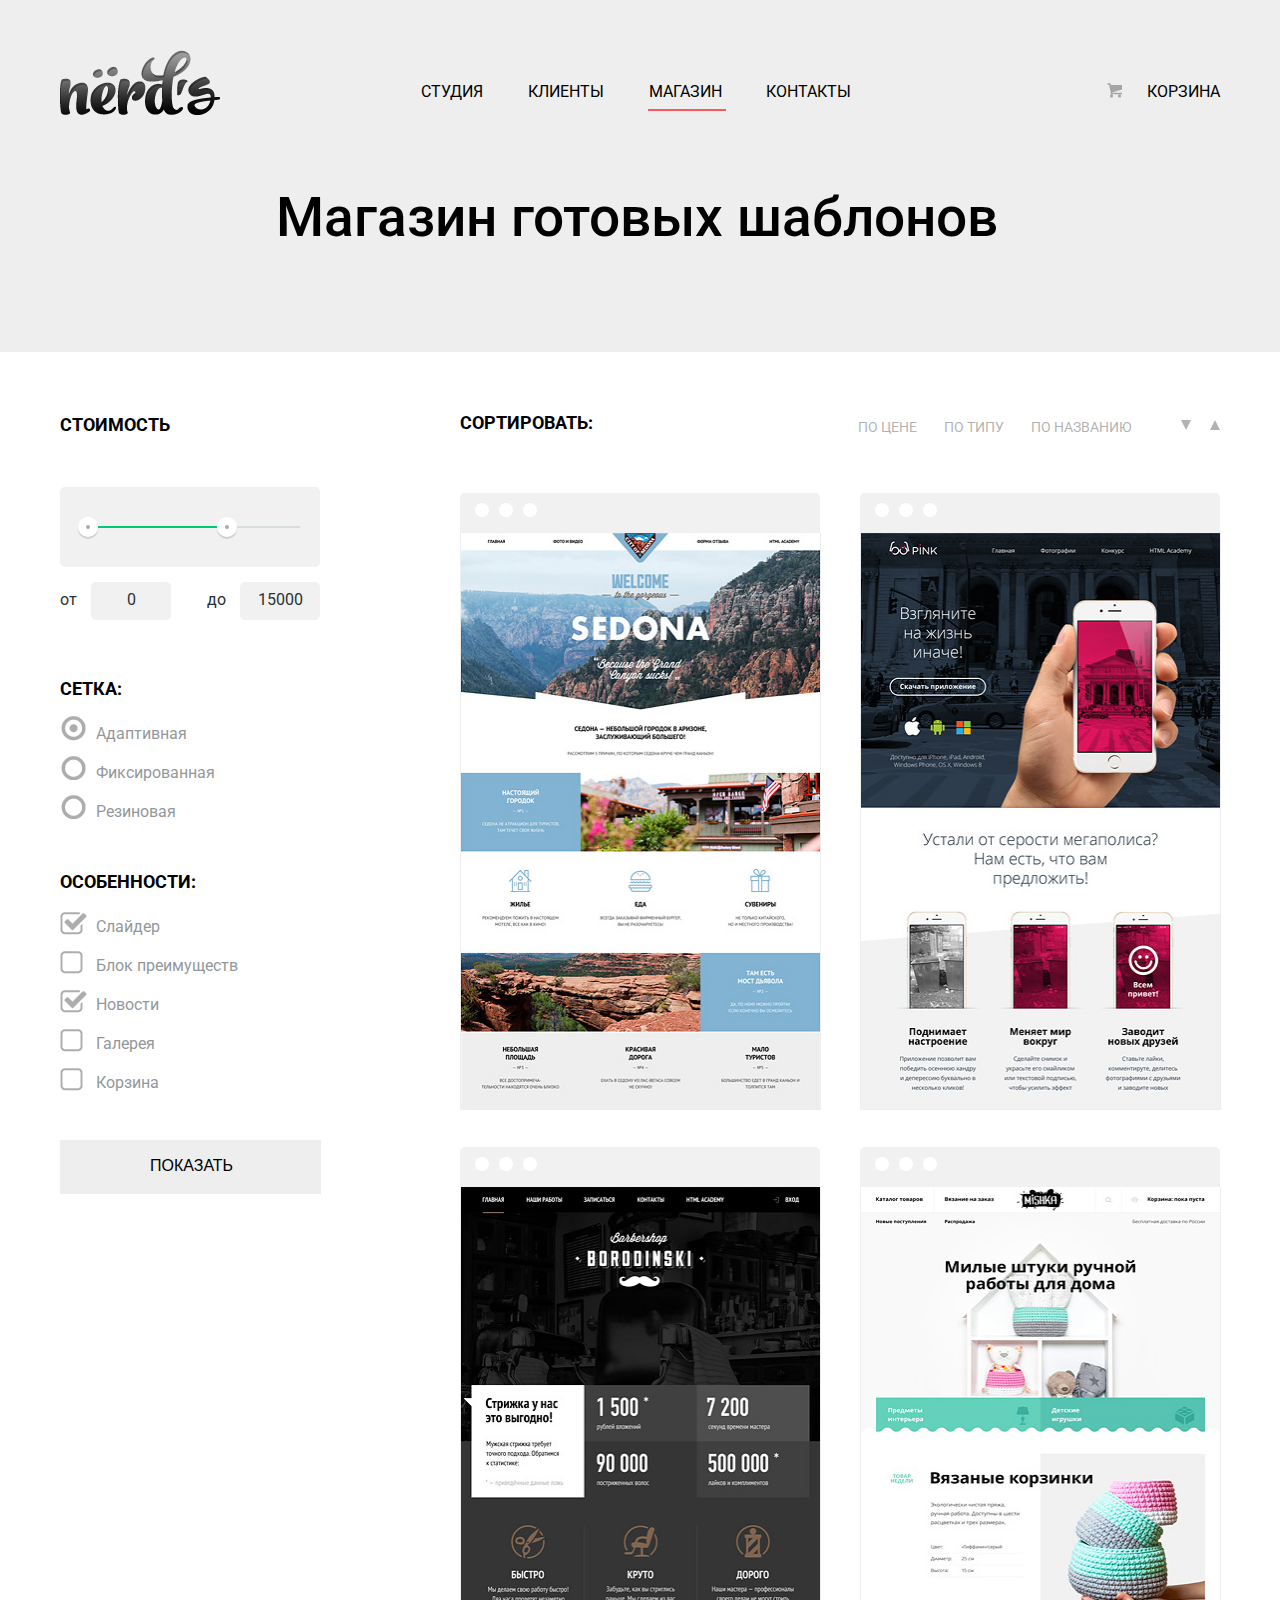
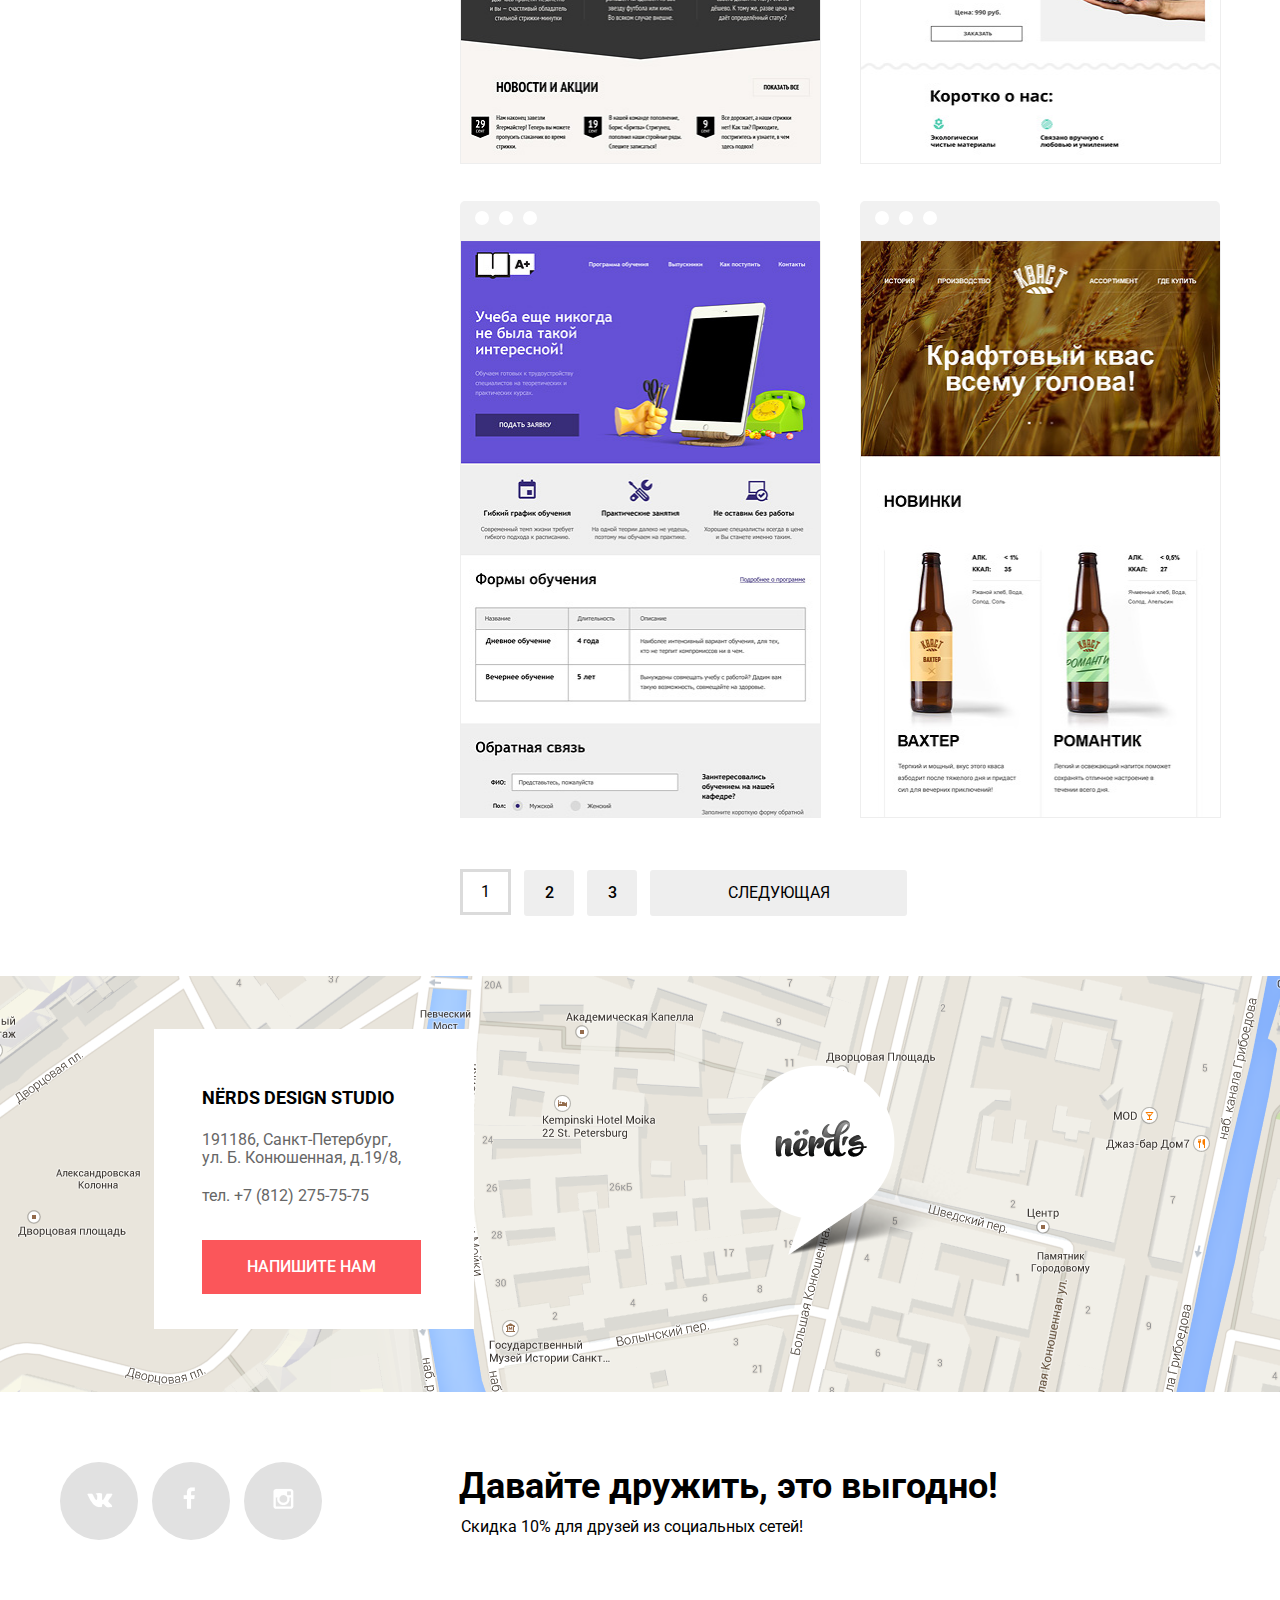
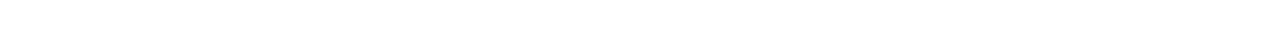
==== commit f6966d9b: "Corrected radio-button, added padding the footer, and added resize modal form" ====
--- a/catalog.html
+++ b/catalog.html
@@ -57,9 +57,9 @@
                     </div>                    
                     <div class="sort-grid">
                         <h2 class="sort-title-grid">Сетка:</h2>
-                        <label for="adaptive"><input type="radio" id="adaptive" checked><span></span>Адаптивная</label>
-                        <label for="fixed"><input type="radio" id="fixed"><span></span>Фиксированная</label>
-                        <label for="rubber"><input type="radio" id="rubber"><span></span>Резиновая</label>
+                        <label for="adaptive"><input type="radio" id="adaptive" name="radio" checked><span></span>Адаптивная</label>
+                        <label for="fixed"><input type="radio" id="fixed" name="radio"><span></span>Фиксированная</label>
+                        <label for="rubber"><input type="radio" id="rubber" name="radio"><span></span>Резиновая</label>
                     </div>
                     <div class="sort-features">
                         <h2 class="sort-title-features">Особенности:</h2> 
@@ -218,10 +218,10 @@
             </div>            
         </section>
         <div class="container clearfix">
-               <section class="footer-social">
-                    <a class="social-btn btn-vk" href="#"></a>
-                    <a class="social-btn btn-fb" href="#"></a>
-                    <a class="social-btn btn-instra" href="#"></a>  
+            <section class="footer-social">
+                <a class="social-btn btn-vk" href="#"></a>
+                <a class="social-btn btn-fb" href="#"></a>
+                <a class="social-btn btn-instra" href="#"></a>  
             </section>
             <section class="footer-friendship">
                   <h2 class="footer-title">Давайте дружить, это выгодно!</h2>
--- a/css/style.min.css
+++ b/css/style.min.css
@@ -1 +1 @@
-body{margin:0;padding:0;min-width:1200px;font-family:"Roboto","Arial",sans-serif;font-size:16px;font-weight:400;line-height:24px;background-color:#fff;color:#000}.clearfix::after{content:"";display:table;clear:both}.container{width:1160px;margin:0 auto;padding:0 20px}.main-header{margin-bottom:78px;background-color:#eee}.main-navigation{float:left;width:600px;min-height:40px;text-transform:uppercase}.main-navigation ul{margin:0;padding:0;list-style:none;font-size:0}.main-navigation li{display:inline-block;vertical-align:top;font-size:16px;line-height:30px}.main-navigation a{display:block;padding-top:77px;padding-right:45px;padding-bottom:20px;text-decoration:none;color:#000}.block-cart a:hover,.cart:hover,.main-navigation a:hover{color:#fb565a}.block-cart a:active,.main-navigation a:active{color:rgba(0,0,0,.3)}.block-cart{float:right;max-width:160px;text-transform:uppercase}.cart{position:relative;display:inline-block;vertical-align:top;padding-top:77px;padding-left:50px;padding-bottom:20px;font-size:16px;line-height:30px;color:#000;text-decoration:none}.cart::before{content:"";position:absolute;width:15px;height:15px;background-image:url(../img/cart-icon.png);background-repeat:no-repeat;opacity:.3;left:10px;top:83px}.logo{float:left;width:160px;margin-right:201px;margin-top:50px}.logo:hover{opacity:.8}.cart:hover::before,.logo:active,.social-btn:active::before{opacity:.3}.slider{position:relative;width:1160px;margin:0 auto;height:425px;clear:both}.slider input[type=radio]{position:absolute;opacity:0}.slider-controls{position:absolute;z-index:1000;bottom:105px;left:50%;width:200px;height:10px;margin-left:-100px;text-align:center}.slider-controls label{display:inline-block;vertical-align:top;width:6px;height:6px;margin:0 7px;background:#fff;border:6px solid #fff;border-radius:50%;cursor:pointer}#btn-1:checked~.slider-controls label[for=btn-1],#btn-2:checked~.slider-controls label[for=btn-2],#btn-3:checked~.slider-controls label[for=btn-3]{background:#c1c1c1}.slide{position:absolute;top:0;left:0;width:1220px;overflow:hidden;padding-bottom:82px}.slide-text{max-width:600px;padding-top:67px;color:#283136}.slide-title{font-size:55px;font-weight:500;line-height:55px;color:#000;margin-bottom:27px}.slide .btn{display:inline-block;vertical-align:top;padding:15px 54px 15px 53px;margin-top:24px;font-weight:500;font-size:16px;line-height:18px;text-align:center;color:#fff;text-transform:uppercase;text-decoration:none;background-color:#fb565a;border:0;cursor:pointer}.slide .btn:hover{background-color:#e74246}.slide .btn:active{background-color:#d7373b;box-shadow:inset 0 3px 0 rgba(0,1,1,.1);color:rgba(255,255,255,.3)}.slide:nth-child(1),.slide:nth-child(2),.slide:nth-child(3){background-image:url(../img/slide1.png);background-color:#eee;background-repeat:no-repeat;background-position:83% 10px}.slide:nth-child(2),.slide:nth-child(3){background-image:url(../img/slide2.png);background-position:83% -5px}.slide:nth-child(3){background-image:url(../img/slide3.png);background-position:100% 13px}.slide{display:none}#btn-1:checked~.slides .slide:nth-child(1),#btn-2:checked~.slides .slide:nth-child(2),#btn-3:checked~.slides .slide:nth-child(3){display:block}.slide-first{background-image:url(../img/slide1.png);background-position:83% 7px}.slide-first,.slide-second,.slide-third{background-repeat:no-repeat;background-color:#eee}.slide-second{background:url(../img/slide2.png);background-position:90% -10px}.slide-third{background-image:url(../img/slide3.png);background-position:100% 0}.features{border-bottom:2px solid rgba(0,0,0,.1);padding-bottom:81px;margin-bottom:40px}.features-item{float:left;width:360px;margin-right:39px}.features-item:last-child{margin-right:0}.features-title{text-transform:uppercase}.btn-green,.btn-red,.btn-yellow{display:inline-block;vertical-align:top;padding:17px 39px;margin-top:15px;font-size:16px;font-weight:500;line-height:18px;text-align:center;color:#fff;text-transform:uppercase;text-decoration:none;background-color:#fb565a;border:0;cursor:pointer}.btn-red:hover{background-color:#e74246}.btn-red:active{background-color:#d7373b;box-shadow:inset 0 3px 0 rgba(0,1,1,.1);color:rgba(255,255,255,.3)}.btn-green,.btn-yellow{background-color:#00ca74}.btn-green:hover{background-color:#00bc6c}.btn-green:active{background-color:#00aa62;box-shadow:inset 0 3px 0 rgba(0,1,1,.1);color:rgba(255,255,255,.3)}.btn-yellow{background-color:#efc84a}.btn-yellow:hover{background-color:#eab534}.btn-yellow:active{background-color:#e5a722;box-shadow:inset 0 3px 0 rgba(0,1,1,.1);color:rgba(255,255,255,.3)}.info-column{margin-bottom:70px}.info-column-left{min-height:410px;float:left;width:660px}.info-title{color:#000;font-size:45px;font-weight:500;line-height:45px;letter-spacing:.2px;margin-top:30px}.info-column-left p{margin-top:-2px;margin-bottom:37px}.info-list-title{text-transform:uppercase;font-size:16px;line-height:24px;color:#000;font-weight:700;list-style:none}.info-list li{position:relative;margin-left:37px;margin-top:19px}.info-list li::before{position:absolute;top:8px;left:-38px;width:25px;border:1px solid #fb565a;content:""}.info-list{list-style:none;margin:0;padding:0}.info-column-right{min-height:410px;float:right;min-width:360px}.info-image{text-align:right;margin-bottom:27px}.info-list-text{color:#000;font-size:16px;font-weight:700;line-height:24px;text-transform:uppercase;padding-left:27px;margin-bottom:29px}.info-list-item{position:relative;display:inline-block;vertical-align:middle;margin-top:25px;padding-left:12px;padding-right:12px}.info-list-result{color:#000;font-size:45px;font-weight:700;line-height:10px}.procent{font-size:28px;position:absolute;top:-4px}.info-list-slogan{font-size:16px;font-weight:400;line-height:18px;display:block;margin-top:22px}.partners{font-size:0;border-top:2px solid rgba(0,0,0,.1);border-bottom:2px solid rgba(0,0,0,.1)}.line,.logo-partners{display:inline-block;vertical-align:top}.logo-partners{font-size:16px;padding-right:40px}.line{width:2px;height:52px;background-color:#eee;margin-top:70px;margin-left:5px}.line:nth-child(3n){margin-right:0}.partners-html{width:199px;height:68px;padding-top:62px;padding-bottom:50px;padding-left:30px}.partners-barbershop{width:209px;height:90px;margin-left:33px;padding-top:46px;padding-bottom:44px;padding-left:20px}.partners-pink{width:185px;height:52px;margin-left:56px;padding-top:63px;padding-bottom:50px}.partners-mishka{width:173px;height:84px;margin-left:62px;padding:52px 0 44px 12px}.partners-barbershop a:hover,.partners-html a:hover,.partners-mishka a:hover,.partners-pink a:hover{opacity:1}.partners-barbershop a:active,.partners-html a:active,.partners-mishka a:active,.partners-pink a:active{opacity:.1}.partners-barbershop a,.partners-html a,.partners-mishka a,.partners-pink a{opacity:.2}.main-footer{margin-top:80px}.footer-social{min-height:80px;float:left;min-width:260px;text-align:center;margin-right:137px}a.social-btn{position:relative;width:78px;height:78px;margin:0 10px 0 0;cursor:pointer;border-radius:100%;background-color:#e1e1e1;display:inline-block;vertical-align:top;color:#fff;text-indent:-9999px}.social-btn:last-child{margin-right:0}.social-btn::before{content:"";position:absolute;top:50%;left:50%;transform:translate(-50%,-50%);background-image:url(../img/sprite.png);background-repeat:no-repeat}.btn-vk::before{background-position:3px -264px;width:30px;height:30px}.btn-fb::before,.btn-instra::before{background-position:7px -210px;width:30px;height:30px}.btn-instra::before{background-position:5px -238px}.social-btn:hover{background:#fb565a}.social-btn:active{background-color:#d7373b}.footer-friendship{min-height:80px;width:550px;float:left}.footer-title{font-size:36px;font-weight:700;line-height:36px;margin:0;padding-top:6px}.footer-friendship p{margin-top:11px;padding-left:2px}.map{background-color:#e9e5dc;background-image:url(../img/map.jpg);background-position:center;background-repeat:no-repeat;background-size:cover;height:416px}.map-block{position:relative;width:100%;min-height:416px;margin:0 auto 70px}.contacts{position:absolute;top:53px;left:12%;box-sizing:border-box;width:320px;padding:48px 48px 35px;background:#fff}.contacts h3{color:#000;font-size:18px;font-weight:700;line-height:30px;text-transform:uppercase;margin-top:6px}.contacts p{color:#666;font-weight:400;line-height:18px}.contacts-phone{display:block;margin-top:20px;margin-bottom:35px}.feedback-btn{display:inline-block;vertical-align:top;padding:18px 45px;font-size:16px;font-weight:500;line-height:18px;text-align:center;color:#fff;text-transform:uppercase;text-decoration:none;background-color:#fb565a;border:0;cursor:pointer}.feedback-btn:hover{background-color:#e74246}.feedback-btn:active{background-color:#d7373b;box-shadow:inset 0 3px 0 rgba(0,1,1,.1);color:rgba(255,255,255,.3)}@-webkit-keyframes bounce{0%{-webkit-transform:translateY(-2000px);transform:translateY(-2000px)}70%{-webkit-transform:translateY(-30px);transform:translateY(-30px)}90%{-webkit-transform:translateY(-10px);transform:translateY(-10px)}to{-webkit-transform:translateY(0);transform:translateY(0)}}@keyframes bounce{0%{-webkit-transform:translateY(-2000px);transform:translateY(-2000px)}70%{-webkit-transform:translateY(-30px);transform:translateY(-30px)}90%{-webkit-transform:translateY(-10px);transform:translateY(-10px)}to{-webkit-transform:translateY(0);transform:translateY(0)}}@-webkit-keyframes shake{0%,to{-webkit-transform:translateX(0);transform:translateX(0)}10%,30%,50%,70%,90%{-webkit-transform:translateX(-10px);transform:translateX(-10px)}20%,40%,60%,80%{-webkit-transform:translateX(10px);transform:translateX(10px)}}@keyframes shake{0%,to{-webkit-transform:translateX(0);transform:translateX(0)}10%,30%,50%,70%,90%{-webkit-transform:translateX(-10px);transform:translateX(-10px)}20%,40%,60%,80%{-webkit-transform:translateX(10px);transform:translateX(10px)}}.feedback{width:760px;height:590px;position:absolute;left:40%;top:220%;padding-top:70px;padding-right:100px;padding-left:100px;background-color:#fff;box-shadow:0 20px 40px 0 rgba(0,0,0,.75);margin-left:-380px;display:none}.feedback-show{display:block;-webkit-animation:bounce .6s;animation:bounce .6s}.feedback-error{-webkit-animation:shake .6s;animation:shake .6s}.feedback-content-close{position:absolute;top:80px;right:90px;width:21px;height:21px;font-size:0;cursor:pointer;border:0;background-color:transparent;opacity:.3}.feedback-content-close::after,.feedback-content-close::before{content:"";position:absolute;top:7px;left:2px;width:21px;height:4px;background:#fb565a;border-radius:1px}.feedback-content-close::before{-webkit-transform:rotate(45deg);transform:rotate(45deg)}.feedback-content-close::after{-webkit-transform:rotate(-45deg);transform:rotate(-45deg)}.feedback h2{font-size:45px;font-weight:500;line-height:45px;margin:0 0 50px}.feedback-column-left{float:left;width:360px}.feedback-column-right{float:right;width:360px}.feedback-label{display:block;color:#000;font-size:16px;font-weight:700;line-height:18px;margin-bottom:13px}.feedback-input{width:360px;border:2px solid #d7dcde;border-radius:3px;font-family:"Roboto","Arial",sans-serif;opacity:.5;color:#444;font-weight:400;margin-bottom:35px;padding-top:17px;padding-bottom:17px;padding-left:16px}.feedback-input,.form-textarea,.submit-btn{font-size:16px;line-height:18px}.form-textarea{width:760px;margin-bottom:30px;font-family:"Roboto","Arial",sans-serif;opacity:.5;padding-top:12px;padding-bottom:89px;padding-left:10px;border:2px solid #d7dcde;color:#444;font-weight:400}.submit-btn{display:inline-block;vertical-align:top;padding:18px 82px;font-weight:500;text-align:center;color:#fff;text-transform:uppercase;text-decoration:none;background-color:#fb565a;border:0;cursor:pointer;margin-top:46px}.main-navigation .active{position:relative}.main-navigation .active::after{content:"";position:absolute;bottom:-4px;right:40px;width:78px;height:2px;background-color:#fb565a}.main-navigation .active a:hover{background:0 0}.main-navigation .active span{display:block;padding-top:77px;padding-right:44px}.header-title{font-size:55px;font-weight:500;line-height:55px;margin:0 0 55px;padding-top:190px;padding-bottom:52px;padding-left:216px}.sort{float:left;width:260px}.sort-title{font-size:18px;font-weight:700;line-height:30px;text-transform:uppercase;margin-top:-20px;margin-bottom:47px}.range-filter{width:260px}.range-controls{position:relative;height:41px;padding-top:39px;padding-right:20px;padding-left:20px;margin-bottom:15px;border-radius:5px;background:#f1f1f1}.range-controls .scale{height:2px;background:#d7dcde}.range-controls .bar{width:70%;height:2px;background:#00ca74}.range-controls .toggle{position:absolute;top:30px;left:0;width:4px;height:4px;border:8px solid #fff;background:#ababab;border-radius:50%;box-shadow:0 2px 1px 0 #cfcfcf;cursor:pointer}.range-controls .toggle-min{left:18px}.range-controls .toggle-max{left:157px}.price-controls{font-weight:700;line-height:22px;font-size:0}.price-controls label{display:inline-block;vertical-align:top;width:50%;font-size:16px;color:#283136;font-weight:400;line-height:22px}.price-controls input,.sort-features label,.sort-grid label{font-family:"Roboto","Arial",sans-serif;font-size:16px;color:#283136}.price-controls input{height:12px;text-align:center;width:60px;padding:12px 10px 14px;border:0;border-radius:5px;background:#f1f1f1;margin-left:10px}.max-price{text-align:right}.sort-grid{margin-top:54px}.sort-title-features,.sort-title-grid{font-size:18px;font-weight:700;line-height:30px;text-transform:uppercase;margin-top:50px}.sort-title-features{margin-top:40px}.sort-features label,.sort-grid label{display:block;position:relative;line-height:30px;cursor:pointer;opacity:.5;margin-bottom:9px;padding-left:36px}input[type=checkbox],input[type=radio]{display:none}input[type=radio]+span{position:absolute;top:-3px;left:1px;width:25px;height:25px;background-position:0 -90px;background-image:url(../img/sprite.png);background-repeat:no-repeat;cursor:pointer;opacity:.9}input[type=radio]:checked+span{background-position:0 -120px}input[type=checkbox]+span{position:absolute;top:0;left:0;width:27px;height:23px;background-position:0 -30px;background-image:url(../img/sprite.png);background-repeat:no-repeat;cursor:pointer;opacity:.9}input[type=checkbox]:checked+span{background-position:0 -60px}.sort-features label:hover,.sort-grid label:hover,input[type=checkbox]+span:hover,input[type=radio]+span:hover{opacity:1}input[type=checkbox]:disabled+span,input[type=radio]:disabled+span{opacity:.1}.sort-btn{display:inline-block;vertical-align:top;padding:17px 88px 19px 90px;font-size:16px;font-weight:500;line-height:18px;text-align:center;color:#000;text-transform:uppercase;text-decoration:none;background-color:#eee;border:0;cursor:pointer;margin-top:33px}.sort-btn:hover{background-color:#dfdfdf}.sort-btn:active{color:rgba(0,0,0,.3);background-color:#d5d5d5;box-shadow:inset 0 3px 0 rgba(0,1,1,.1)}.catalog-list{float:right;width:760px}.sorting{margin-bottom:35px}.sorting-list{float:left;max-width:760px;margin-top:-18px;margin-left:-40px}.sorting-title{font-size:18px;font-weight:700;line-height:18px;text-transform:uppercase;padding:0;margin:0 238px 0 0}.sorting-list li{display:inline-block;vertical-align:top;list-style-type:none;margin-right:23px}.sorting-list a{color:#000;opacity:.3;font-size:14px;line-height:30px;text-transform:uppercase;text-decoration:none}.arrow-down:hover::before,.arrow-up:hover::before,.sorting-list a:hover{opacity:.6}.sorting-list a:active{opacity:.9}.sorting-controls{float:right;max-width:60px}.arrow::before,a.arrow{display:inline-block;vertical-align:middle}a.arrow{margin:0 25px 0 0;text-indent:-9999px;position:relative}.arrow::before{content:"";position:absolute;top:-11px;left:15px}.arrow-down::before,.arrow-up::before{border-left:5px solid transparent;border-right:5px solid transparent;opacity:.3}.arrow-down::before{border-bottom-width:0;border-top:10px solid #000}.arrow-down:active::before,.arrow-up:active::before{opacity:1}.arrow-up::before{border-top-width:0;border-bottom:10px solid #000}.catalog-item{margin-right:40px;margin-bottom:30px;float:left;width:360px;cursor:pointer}.catalog-item:nth-child(2n){margin-right:0}.catalog-header{background-color:#f1f1f1;border-radius:5px 5px 0 0;font-size:0;height:40px;list-style:none;margin:0;padding:0;width:100%}.catalog-header li{display:inline-block;vertical-align:top;background-color:#fff;border-radius:100%;width:14px;height:14px;margin-top:10px;margin-right:10px}.catalog-header li:first-child{margin-left:15px}.catalog-content{position:relative}.catalog-content img{border:1px solid #eee;border-top:0;height:576px;width:359px}.catalog-description{position:absolute;left:0;bottom:7px;background-color:#eee;height:230px;text-align:center;width:361px}.catalog-description .name{color:#000;display:block;font-size:18px;line-height:30px;font-weight:700;text-decoration:none;text-transform:uppercase;padding-top:25px}.catalog-description .text{overflow:hidden;max-height:140px}.catalog-description p{color:#666;font-size:16px;font-weight:400;line-height:18px;margin:0;padding:15px 0 0}.catalog-btn{display:inline-block;padding:17px 70px;font-size:16px;font-weight:500;line-height:18px;vertical-align:top;text-align:center;color:#fff;text-transform:uppercase;text-decoration:none;background-color:#fb565a;border:0;cursor:pointer;margin-top:30px}.catalog-btn:hover{background-color:#e74246}.catalog-btn:active{background-color:#d7373b;box-shadow:inset 0 3px 0 rgba(0,1,1,.1);color:rgba(255,255,255,.9)}.catalog-description{display:none}.catalog-item:hover .catalog-description{display:block}.catalog-item:hover .catalog-header{background-color:#797979;cursor:pointer}.active-btn,.page-btn{width:50px;margin-right:9px}.page-btn{display:inline-block;vertical-align:middle;text-align:center;text-decoration:none;text-transform:uppercase;font-size:16px;line-height:18px;font-weight:500;color:#000;border-radius:3px;padding-top:14px;padding-bottom:14px;background-color:#eee}.page-btn:hover{background-color:#dfdfdf}.page-btn:active{background-color:#d5d5d5;color:rgba(0,0,0,.3)}.active-btn{height:50px;padding:10px 18px 11px;border:3px solid #dbdbdb;background-color:#fff;cursor:pointer}.page-btn-next{display:inline-block;vertical-align:middle;padding:14px 77px 14px 78px;text-align:center;text-decoration:none;text-transform:uppercase;font-size:16px;line-height:18px;color:#000;background-color:#eee;border-radius:3px}.page-btn-next:hover{background-color:#dfdfdf}.page-btn-next:active{background-color:#d5d5d5;color:rgba(0,0,0,.3)}.catalog-block{margin-bottom:15px}.pagination{margin-bottom:-20px}+body{margin:0;padding:0;min-width:1200px;font-family:"Roboto","Arial",sans-serif;font-size:16px;font-weight:400;line-height:24px;background-color:#fff;color:#000}.clearfix::after{content:"";display:table;clear:both}.container{width:1160px;margin:0 auto;padding:0 20px}.main-header{margin-bottom:78px;background-color:#eee}.main-navigation{float:left;width:600px;min-height:40px;text-transform:uppercase}.main-navigation ul{margin:0;padding:0;list-style:none;font-size:0}.main-navigation li{display:inline-block;vertical-align:top;font-size:16px;line-height:30px}.main-navigation a{display:block;padding-top:77px;padding-right:45px;padding-bottom:20px;text-decoration:none;color:#000}.block-cart a:hover,.cart:hover,.main-navigation a:hover{color:#fb565a}.block-cart a:active,.main-navigation a:active{color:rgba(0,0,0,.3)}.block-cart{float:right;max-width:160px;text-transform:uppercase}.cart{position:relative;display:inline-block;vertical-align:top;padding-top:77px;padding-left:50px;padding-bottom:20px;font-size:16px;line-height:30px;color:#000;text-decoration:none}.cart::before{content:"";position:absolute;width:15px;height:15px;background-image:url(../img/cart-icon.png);background-repeat:no-repeat;opacity:.3;left:10px;top:83px}.logo{float:left;width:160px;margin-right:201px;margin-top:50px}.logo:hover{opacity:.8}.cart:hover::before,.logo:active,.social-btn:active::before{opacity:.3}.slider{position:relative;width:1160px;margin:0 auto;height:425px;clear:both}.slider input[type=radio]{position:absolute;opacity:0}.slider-controls{position:absolute;z-index:1000;bottom:105px;left:50%;width:200px;height:10px;margin-left:-100px;text-align:center}.slider-controls label{display:inline-block;vertical-align:top;width:6px;height:6px;margin:0 7px;background:#fff;border:6px solid #fff;border-radius:50%;cursor:pointer}#btn-1:checked~.slider-controls label[for=btn-1],#btn-2:checked~.slider-controls label[for=btn-2],#btn-3:checked~.slider-controls label[for=btn-3]{background:#c1c1c1}.slide{position:absolute;top:0;left:0;width:1220px;overflow:hidden;padding-bottom:82px}.slide-text{max-width:600px;padding-top:67px;color:#283136}.slide-title{font-size:55px;font-weight:500;line-height:55px;color:#000;margin-bottom:27px}.slide .btn{display:inline-block;vertical-align:top;padding:15px 54px 15px 53px;margin-top:24px;font-weight:500;font-size:16px;line-height:18px;text-align:center;color:#fff;text-transform:uppercase;text-decoration:none;background-color:#fb565a;border:0;cursor:pointer}.slide .btn:hover{background-color:#e74246}.slide .btn:active{background-color:#d7373b;box-shadow:inset 0 3px 0 rgba(0,1,1,.1);color:rgba(255,255,255,.3)}.slide:nth-child(1),.slide:nth-child(2),.slide:nth-child(3){background-image:url(../img/slide1.png);background-color:#eee;background-repeat:no-repeat;background-position:83% 10px}.slide:nth-child(2),.slide:nth-child(3){background-image:url(../img/slide2.png);background-position:83% -5px}.slide:nth-child(3){background-image:url(../img/slide3.png);background-position:100% 13px}.slide{display:none}#btn-1:checked~.slides .slide:nth-child(1),#btn-2:checked~.slides .slide:nth-child(2),#btn-3:checked~.slides .slide:nth-child(3){display:block}.slide-first{background-image:url(../img/slide1.png);background-position:83% 7px}.slide-first,.slide-second,.slide-third{background-repeat:no-repeat;background-color:#eee}.slide-second{background:url(../img/slide2.png);background-position:90% -10px}.slide-third{background-image:url(../img/slide3.png);background-position:100% 0}.features{border-bottom:2px solid rgba(0,0,0,.1);padding-bottom:81px;margin-bottom:40px}.features-item{float:left;width:360px;margin-right:39px}.features-item:last-child{margin-right:0}.features-title{text-transform:uppercase}.btn-green,.btn-red,.btn-yellow{display:inline-block;vertical-align:top;padding:17px 39px;margin-top:15px;font-size:16px;font-weight:500;line-height:18px;text-align:center;color:#fff;text-transform:uppercase;text-decoration:none;background-color:#fb565a;border:0;cursor:pointer}.btn-red:hover{background-color:#e74246}.btn-red:active{background-color:#d7373b;box-shadow:inset 0 3px 0 rgba(0,1,1,.1);color:rgba(255,255,255,.3)}.btn-green,.btn-yellow{background-color:#00ca74}.btn-green:hover{background-color:#00bc6c}.btn-green:active{background-color:#00aa62;box-shadow:inset 0 3px 0 rgba(0,1,1,.1);color:rgba(255,255,255,.3)}.btn-yellow{background-color:#efc84a}.btn-yellow:hover{background-color:#eab534}.btn-yellow:active{background-color:#e5a722;box-shadow:inset 0 3px 0 rgba(0,1,1,.1);color:rgba(255,255,255,.3)}.info-column{margin-bottom:70px}.info-column-left{min-height:410px;float:left;width:660px}.info-title{color:#000;font-size:45px;font-weight:500;line-height:45px;letter-spacing:.2px;margin-top:30px}.info-column-left p{margin-top:-2px;margin-bottom:37px}.info-list-title{text-transform:uppercase;font-size:16px;line-height:24px;color:#000;font-weight:700;list-style:none}.info-list li{position:relative;margin-left:37px;margin-top:19px}.info-list li::before{position:absolute;top:8px;left:-38px;width:25px;border:1px solid #fb565a;content:""}.info-list{list-style:none;margin:0;padding:0}.info-column-right{min-height:410px;float:right;min-width:360px}.info-image{text-align:right;margin-bottom:27px}.info-list-text{color:#000;font-size:16px;font-weight:700;line-height:24px;text-transform:uppercase;padding-left:27px;margin-bottom:29px}.info-list-item{position:relative;display:inline-block;vertical-align:middle;margin-top:25px;padding-left:12px;padding-right:12px}.info-list-result{color:#000;font-size:45px;font-weight:700;line-height:10px}.procent{font-size:28px;position:absolute;top:-4px}.info-list-slogan{font-size:16px;font-weight:400;line-height:18px;display:block;margin-top:22px}.partners{font-size:0;border-top:2px solid rgba(0,0,0,.1);border-bottom:2px solid rgba(0,0,0,.1)}.line,.logo-partners{display:inline-block;vertical-align:top}.logo-partners{font-size:16px;padding-right:40px}.line{width:2px;height:52px;background-color:#eee;margin-top:70px;margin-left:5px}.line:nth-child(3n){margin-right:0}.partners{margin-bottom:85px}.partners-html{width:199px;height:68px;padding-top:62px;padding-bottom:50px;padding-left:30px}.partners-barbershop{width:209px;height:90px;margin-left:33px;padding-top:46px;padding-bottom:44px;padding-left:20px}.partners-pink{width:185px;height:52px;margin-left:56px;padding-top:63px;padding-bottom:50px}.partners-mishka{width:173px;height:84px;margin-left:62px;padding:52px 0 44px 12px}.partners-barbershop a:hover,.partners-html a:hover,.partners-mishka a:hover,.partners-pink a:hover{opacity:1}.partners-barbershop a:active,.partners-html a:active,.partners-mishka a:active,.partners-pink a:active{opacity:.1}.partners-barbershop a,.partners-html a,.partners-mishka a,.partners-pink a{opacity:.2}.main-footer{padding-bottom:78px}.footer-social{min-height:80px;float:left;min-width:260px;text-align:center;margin-right:137px}a.social-btn{position:relative;width:78px;height:78px;margin:0 10px 0 0;cursor:pointer;border-radius:100%;background-color:#e1e1e1;display:inline-block;vertical-align:top;color:#fff;text-indent:-9999px}.social-btn:last-child{margin-right:0}.social-btn::before{content:"";position:absolute;top:50%;left:50%;transform:translate(-50%,-50%);background-image:url(../img/sprite.png);background-repeat:no-repeat}.btn-vk::before{background-position:3px -264px;width:30px;height:30px}.btn-fb::before,.btn-instra::before{background-position:7px -210px;width:30px;height:30px}.btn-instra::before{background-position:5px -238px}.social-btn:hover{background:#fb565a}.social-btn:active{background-color:#d7373b}.footer-friendship{min-height:80px;width:550px;float:left}.footer-title{font-size:36px;font-weight:700;line-height:36px;margin:0;padding-top:6px}.footer-friendship p{margin-top:11px;padding-left:2px}.map{background-color:#e9e5dc;background-image:url(../img/map.jpg);background-position:center;background-repeat:no-repeat;background-size:cover;height:416px}.map-block{position:relative;width:100%;min-height:416px;margin:0 auto 70px}.contacts{position:absolute;top:53px;left:12%;box-sizing:border-box;width:320px;padding:48px 48px 35px;background:#fff}.contacts h3{color:#000;font-size:18px;font-weight:700;line-height:30px;text-transform:uppercase;margin-top:6px}.contacts p{color:#666;font-weight:400;line-height:18px}.contacts-phone{display:block;margin-top:20px;margin-bottom:35px}.feedback-btn{display:inline-block;vertical-align:top;padding:18px 45px;font-size:16px;font-weight:500;line-height:18px;text-align:center;color:#fff;text-transform:uppercase;text-decoration:none;background-color:#fb565a;border:0;cursor:pointer}.feedback-btn:hover{background-color:#e74246}.feedback-btn:active{background-color:#d7373b;box-shadow:inset 0 3px 0 rgba(0,1,1,.1);color:rgba(255,255,255,.3)}@-webkit-keyframes bounce{0%{-webkit-transform:translateY(-2000px);transform:translateY(-2000px)}70%{-webkit-transform:translateY(-30px);transform:translateY(-30px)}90%{-webkit-transform:translateY(-10px);transform:translateY(-10px)}to{-webkit-transform:translateY(0);transform:translateY(0)}}@keyframes bounce{0%{-webkit-transform:translateY(-2000px);transform:translateY(-2000px)}70%{-webkit-transform:translateY(-30px);transform:translateY(-30px)}90%{-webkit-transform:translateY(-10px);transform:translateY(-10px)}to{-webkit-transform:translateY(0);transform:translateY(0)}}@-webkit-keyframes shake{0%,to{-webkit-transform:translateX(0);transform:translateX(0)}10%,30%,50%,70%,90%{-webkit-transform:translateX(-10px);transform:translateX(-10px)}20%,40%,60%,80%{-webkit-transform:translateX(10px);transform:translateX(10px)}}@keyframes shake{0%,to{-webkit-transform:translateX(0);transform:translateX(0)}10%,30%,50%,70%,90%{-webkit-transform:translateX(-10px);transform:translateX(-10px)}20%,40%,60%,80%{-webkit-transform:translateX(10px);transform:translateX(10px)}}.feedback{width:760px;height:590px;position:absolute;left:40%;top:220%;padding-top:70px;padding-right:100px;padding-left:100px;background-color:#fff;box-shadow:0 20px 40px 0 rgba(0,0,0,.75);margin-left:-380px;display:none}.feedback-show{display:block;-webkit-animation:bounce .6s;animation:bounce .6s}.feedback-error{-webkit-animation:shake .6s;animation:shake .6s}.feedback-content-close{position:absolute;top:80px;right:90px;width:21px;height:21px;font-size:0;cursor:pointer;border:0;background-color:transparent;opacity:.3}.feedback-content-close::after,.feedback-content-close::before{content:"";position:absolute;top:7px;left:2px;width:21px;height:4px;background:#fb565a;border-radius:1px}.feedback-content-close::before{-webkit-transform:rotate(45deg);transform:rotate(45deg)}.feedback-content-close::after{-webkit-transform:rotate(-45deg);transform:rotate(-45deg)}.feedback h2{font-size:45px;font-weight:500;line-height:45px;margin:0 0 50px}.feedback-column-left{float:left;width:360px}.feedback-column-right{float:right;width:360px}.feedback-label{display:block;color:#000;font-size:16px;font-weight:700;line-height:18px;margin-bottom:13px}.feedback-input{width:360px;border:2px solid #d7dcde;border-radius:3px;font-family:"Roboto","Arial",sans-serif;opacity:.5;color:#444;font-weight:400;margin-bottom:35px;padding-top:17px;padding-bottom:17px;padding-left:16px}.feedback-input,.form-textarea,.submit-btn{font-size:16px;line-height:18px}.form-textarea{width:760px;margin-bottom:30px;font-family:"Roboto","Arial",sans-serif;opacity:.5;padding-top:12px;padding-bottom:89px;padding-left:10px;resize:none;border:2px solid #d7dcde;color:#444;font-weight:400}.submit-btn{display:inline-block;vertical-align:top;padding:18px 82px;font-weight:500;text-align:center;color:#fff;text-transform:uppercase;text-decoration:none;background-color:#fb565a;border:0;cursor:pointer;margin-top:46px}.main-navigation .active{position:relative}.main-navigation .active::after{content:"";position:absolute;bottom:-4px;right:40px;width:78px;height:2px;background-color:#fb565a}.main-navigation .active a:hover{background:0 0}.main-navigation .active span{display:block;padding-top:77px;padding-right:44px}.header-title{font-size:55px;font-weight:500;line-height:55px;margin:0 0 55px;padding-top:190px;padding-bottom:52px;padding-left:216px}.sort{float:left;width:260px}.sort-title{font-size:18px;font-weight:700;line-height:30px;text-transform:uppercase;margin-top:-20px;margin-bottom:47px}.range-filter{width:260px}.range-controls{position:relative;height:41px;padding-top:39px;padding-right:20px;padding-left:20px;margin-bottom:15px;border-radius:5px;background:#f1f1f1}.range-controls .scale{height:2px;background:#d7dcde}.range-controls .bar{width:70%;height:2px;background:#00ca74}.range-controls .toggle{position:absolute;top:30px;left:0;width:4px;height:4px;border:8px solid #fff;background:#ababab;border-radius:50%;box-shadow:0 2px 1px 0 #cfcfcf;cursor:pointer}.range-controls .toggle-min{left:18px}.range-controls .toggle-max{left:157px}.price-controls{font-weight:700;line-height:22px;font-size:0}.price-controls label{display:inline-block;vertical-align:top;width:50%;font-size:16px;color:#283136;font-weight:400;line-height:22px}.price-controls input,.sort-features label,.sort-grid label{font-family:"Roboto","Arial",sans-serif;font-size:16px;color:#283136}.price-controls input{height:12px;text-align:center;width:60px;padding:12px 10px 14px;border:0;border-radius:5px;background:#f1f1f1;margin-left:10px}.max-price{text-align:right}.sort-grid{margin-top:54px}.sort-title-features,.sort-title-grid{font-size:18px;font-weight:700;line-height:30px;text-transform:uppercase;margin-top:50px}.sort-title-features{margin-top:40px}.sort-features label,.sort-grid label{display:block;position:relative;line-height:30px;cursor:pointer;opacity:.5;margin-bottom:9px;padding-left:36px}input[type=checkbox],input[type=radio]{display:none}input[type=radio]+span{position:absolute;top:-3px;left:1px;width:25px;height:25px;background-position:0 -90px;background-image:url(../img/sprite.png);background-repeat:no-repeat;cursor:pointer;opacity:.9}input[type=radio]:checked+span{background-position:0 -120px}input[type=checkbox]+span{position:absolute;top:0;left:0;width:27px;height:23px;background-position:0 -30px;background-image:url(../img/sprite.png);background-repeat:no-repeat;cursor:pointer;opacity:.9}input[type=checkbox]:checked+span{background-position:0 -60px}.sort-features label:hover,.sort-grid label:hover,input[type=checkbox]+span:hover,input[type=radio]+span:hover{opacity:1}input[type=checkbox]:disabled+span,input[type=radio]:disabled+span{opacity:.1}.sort-btn{display:inline-block;vertical-align:top;padding:17px 88px 19px 90px;font-size:16px;font-weight:500;line-height:18px;text-align:center;color:#000;text-transform:uppercase;text-decoration:none;background-color:#eee;border:0;cursor:pointer;margin-top:33px}.sort-btn:hover{background-color:#dfdfdf}.sort-btn:active{color:rgba(0,0,0,.3);background-color:#d5d5d5;box-shadow:inset 0 3px 0 rgba(0,1,1,.1)}.catalog-list{float:right;width:760px}.sorting{margin-bottom:35px}.sorting-list{float:left;max-width:760px;margin-top:-18px;margin-left:-40px}.sorting-title{font-size:18px;font-weight:700;line-height:18px;text-transform:uppercase;padding:0;margin:0 238px 0 0}.sorting-list li{display:inline-block;vertical-align:top;list-style-type:none;margin-right:23px}.sorting-list a{color:#000;opacity:.3;font-size:14px;line-height:30px;text-transform:uppercase;text-decoration:none}.arrow-down:hover::before,.arrow-up:hover::before,.sorting-list a:hover{opacity:.6}.sorting-list a:active{opacity:.9}.sorting-controls{float:right;max-width:60px}.arrow::before,a.arrow{display:inline-block;vertical-align:middle}a.arrow{margin:0 25px 0 0;text-indent:-9999px;position:relative}.arrow::before{content:"";position:absolute;top:-11px;left:15px}.arrow-down::before,.arrow-up::before{border-left:5px solid transparent;border-right:5px solid transparent;opacity:.3}.arrow-down::before{border-bottom-width:0;border-top:10px solid #000}.arrow-down:active::before,.arrow-up:active::before{opacity:1}.arrow-up::before{border-top-width:0;border-bottom:10px solid #000}.catalog-item{margin-right:40px;margin-bottom:30px;float:left;width:360px;cursor:pointer}.catalog-item:nth-child(2n){margin-right:0}.catalog-header{background-color:#f1f1f1;border-radius:5px 5px 0 0;font-size:0;height:40px;list-style:none;margin:0;padding:0;width:100%}.catalog-header li{display:inline-block;vertical-align:top;background-color:#fff;border-radius:100%;width:14px;height:14px;margin-top:10px;margin-right:10px}.catalog-header li:first-child{margin-left:15px}.catalog-content{position:relative}.catalog-content img{border:1px solid #eee;border-top:0;height:576px;width:359px}.catalog-description{position:absolute;left:0;bottom:7px;background-color:#eee;height:230px;text-align:center;width:361px}.catalog-description .name{color:#000;display:block;font-size:18px;line-height:30px;font-weight:700;text-decoration:none;text-transform:uppercase;padding-top:25px}.catalog-description .text{overflow:hidden;max-height:140px}.catalog-description p{color:#666;font-size:16px;font-weight:400;line-height:18px;margin:0;padding:15px 0 0}.catalog-btn{display:inline-block;padding:17px 70px;font-size:16px;font-weight:500;line-height:18px;vertical-align:top;text-align:center;color:#fff;text-transform:uppercase;text-decoration:none;background-color:#fb565a;border:0;cursor:pointer;margin-top:30px}.catalog-btn:hover{background-color:#e74246}.catalog-btn:active{background-color:#d7373b;box-shadow:inset 0 3px 0 rgba(0,1,1,.1);color:rgba(255,255,255,.9)}.catalog-description{display:none}.catalog-item:hover .catalog-description{display:block}.catalog-item:hover .catalog-header{background-color:#797979;cursor:pointer}.active-btn,.page-btn{width:50px;margin-right:9px}.page-btn{display:inline-block;vertical-align:middle;text-align:center;text-decoration:none;text-transform:uppercase;font-size:16px;line-height:18px;font-weight:500;color:#000;border-radius:3px;padding-top:14px;padding-bottom:14px;background-color:#eee}.page-btn:hover{background-color:#dfdfdf}.page-btn:active{background-color:#d5d5d5;color:rgba(0,0,0,.3)}.active-btn{height:50px;padding:10px 18px 11px;border:3px solid #dbdbdb;background-color:#fff;cursor:pointer}.page-btn-next{display:inline-block;vertical-align:middle;padding:14px 77px 14px 78px;text-align:center;text-decoration:none;text-transform:uppercase;font-size:16px;line-height:18px;color:#000;background-color:#eee;border-radius:3px}.page-btn-next:hover{background-color:#dfdfdf}.page-btn-next:active{background-color:#d5d5d5;color:rgba(0,0,0,.3)}.catalog-block{margin-bottom:15px}.pagination{margin-bottom:60px}